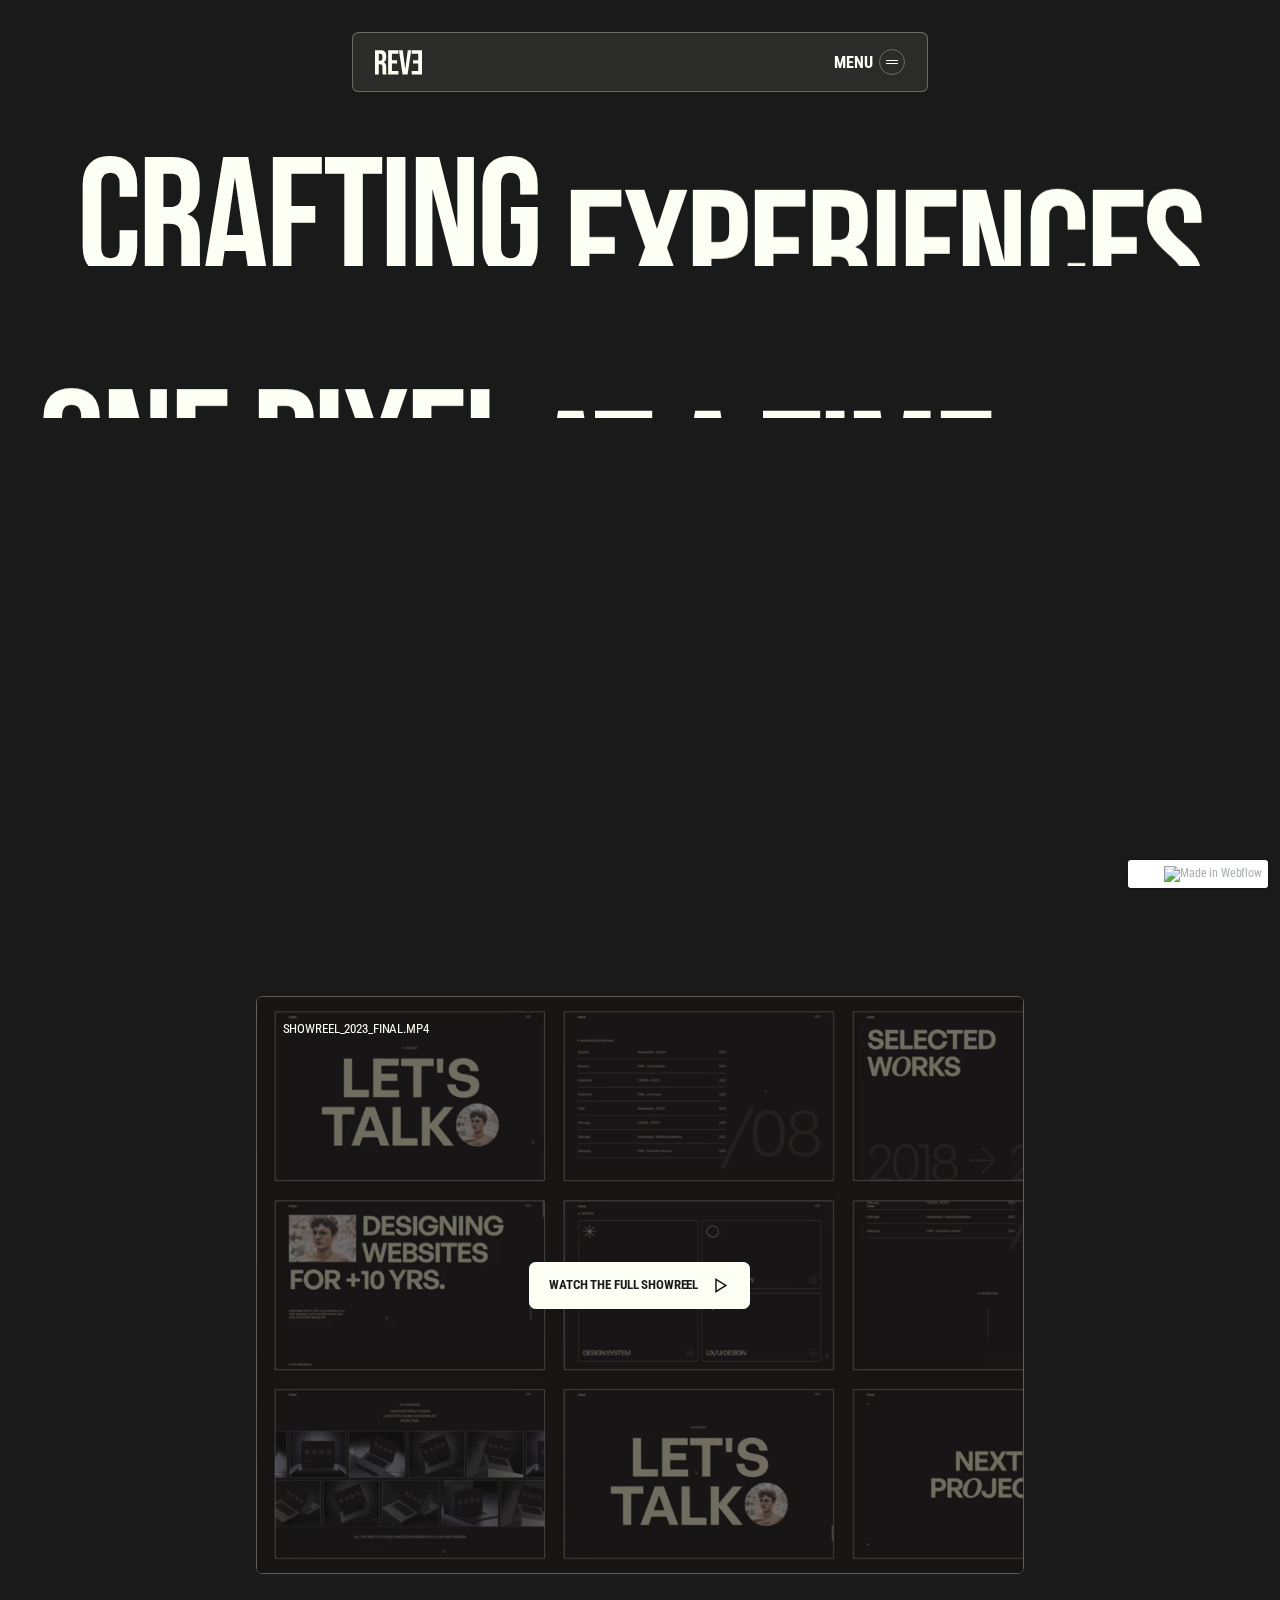
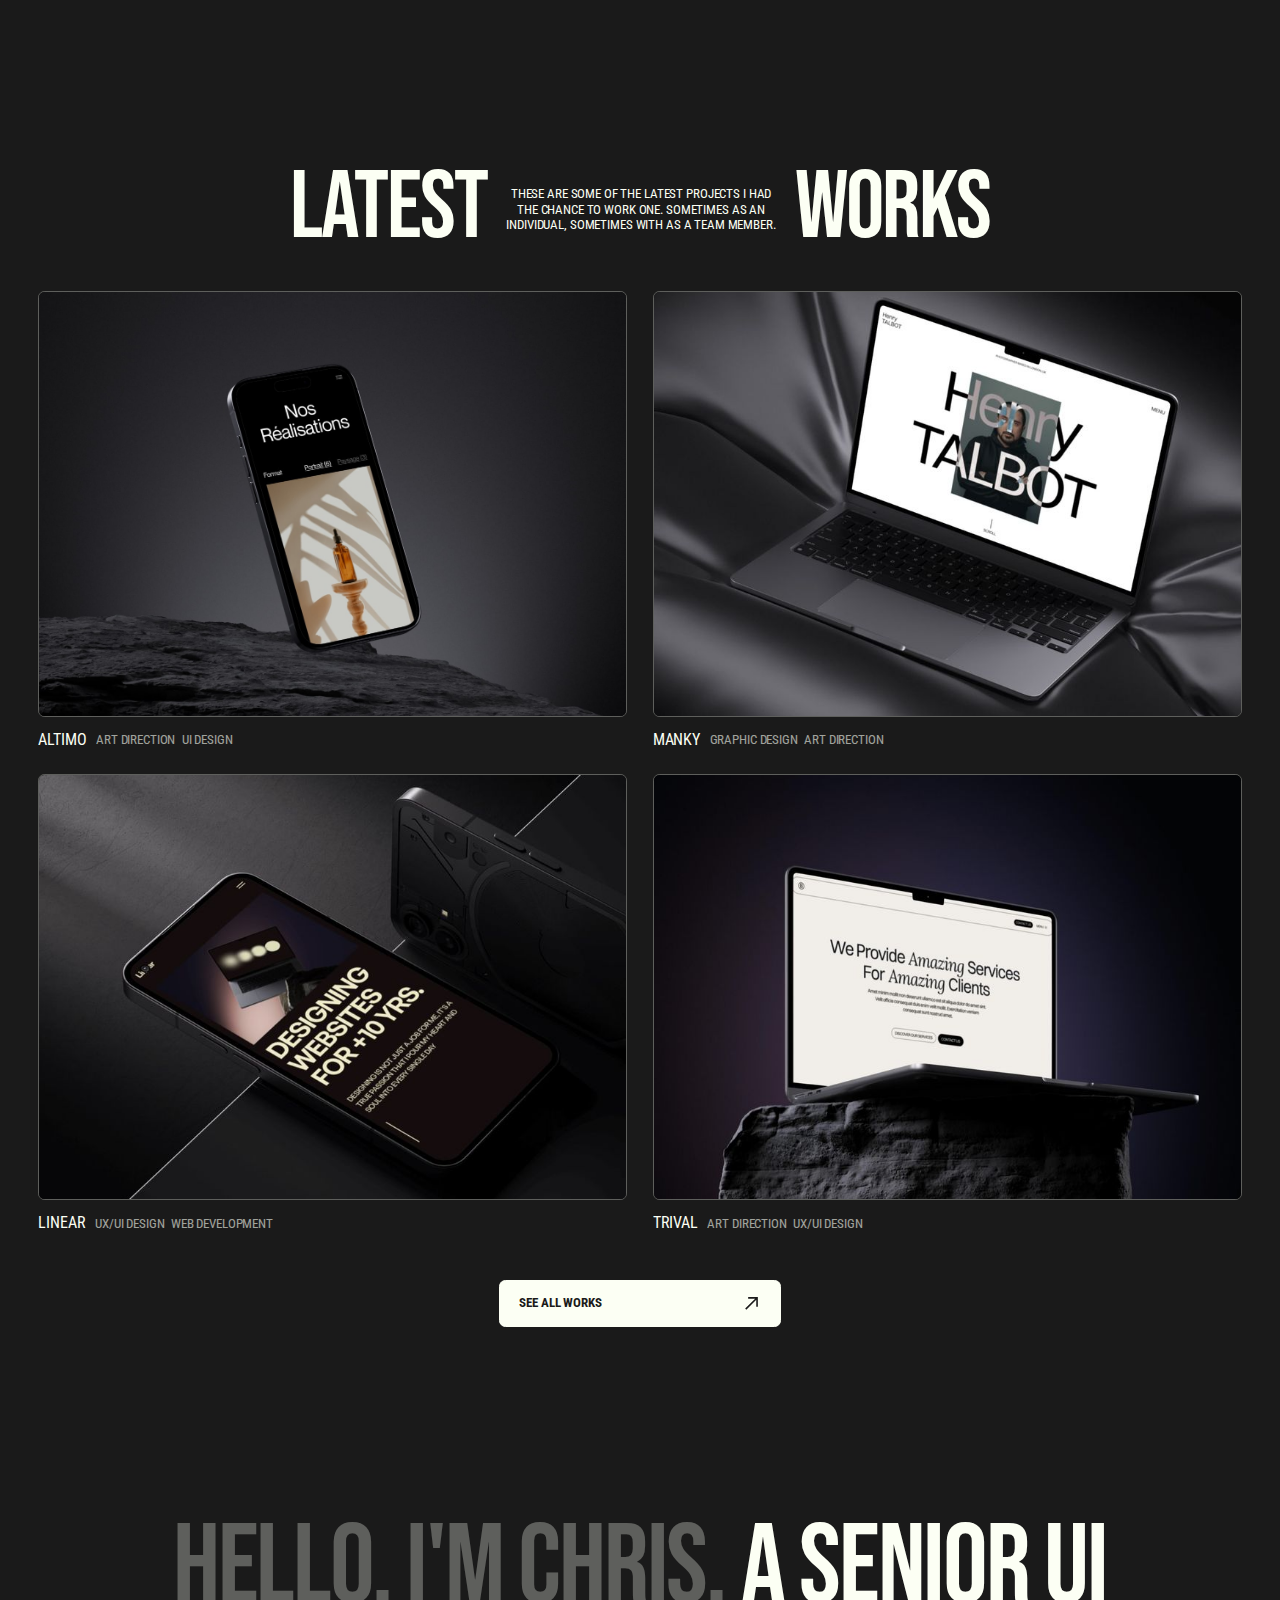
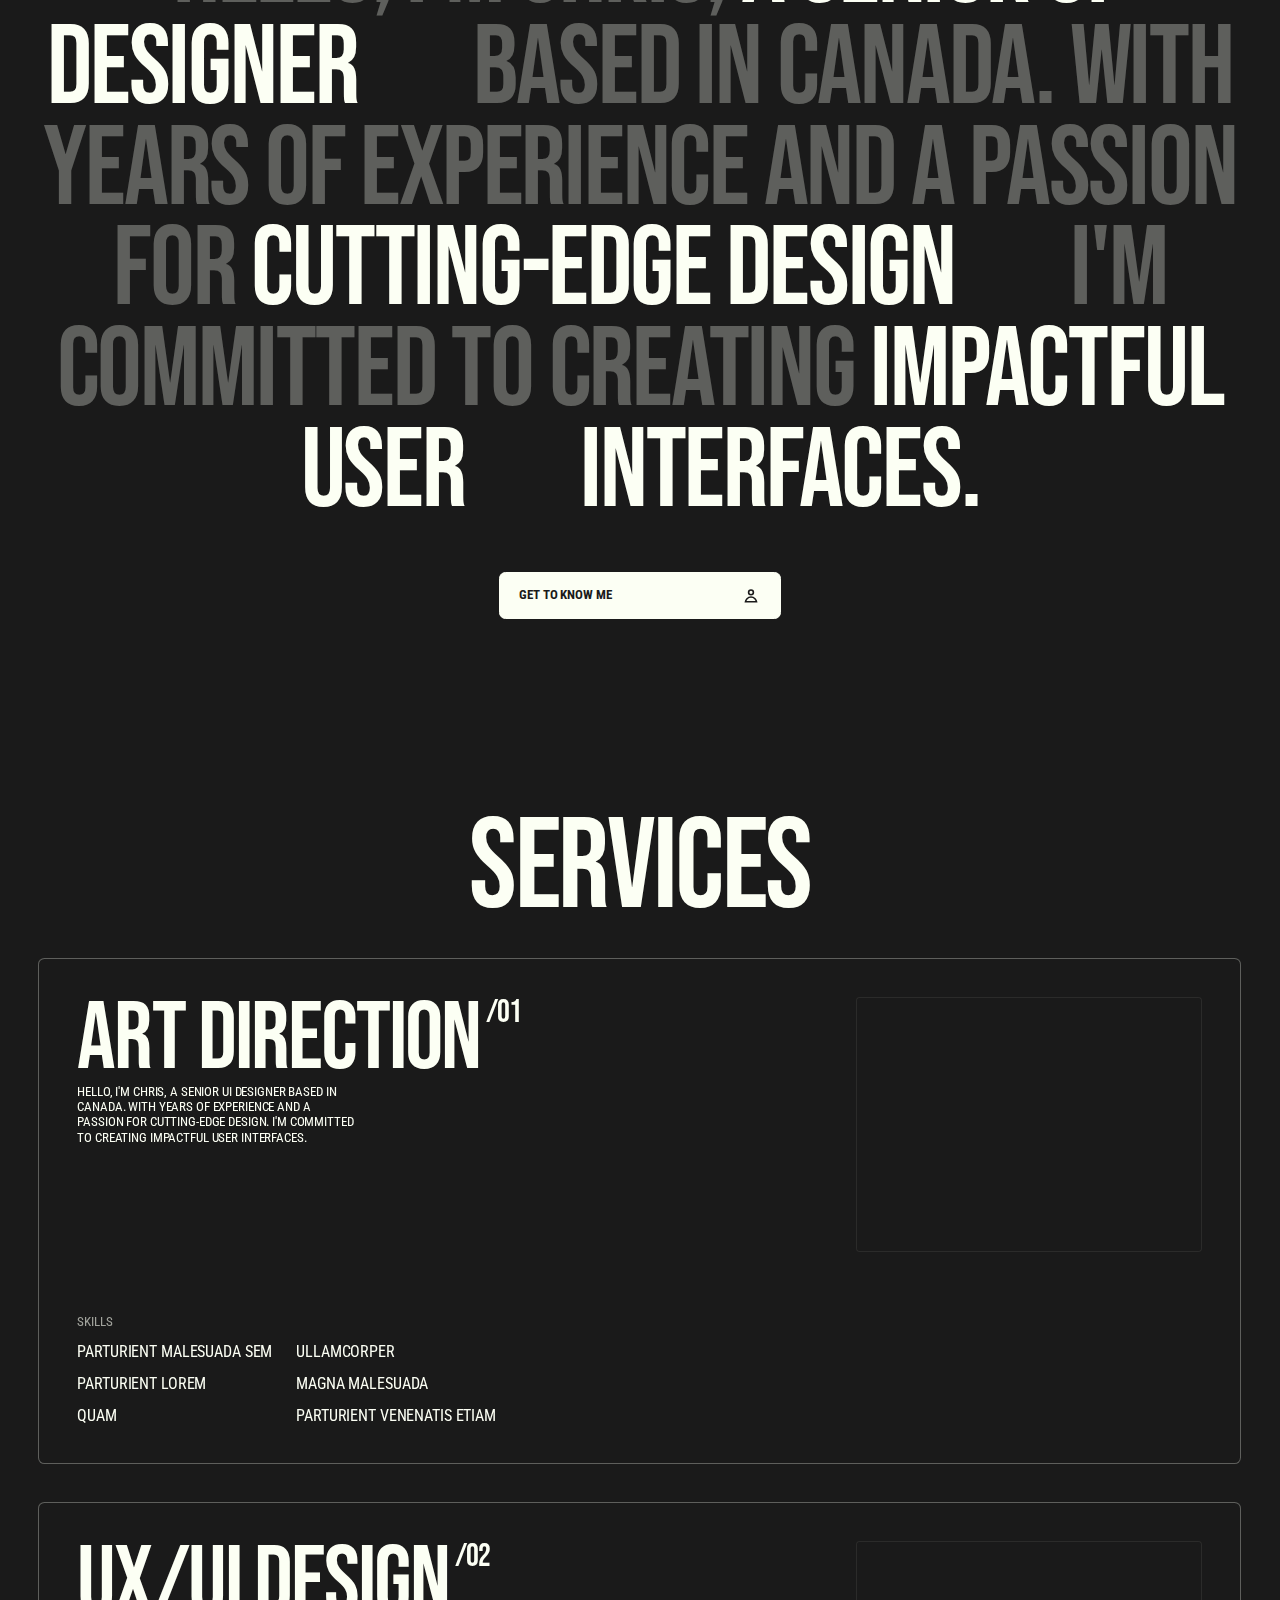
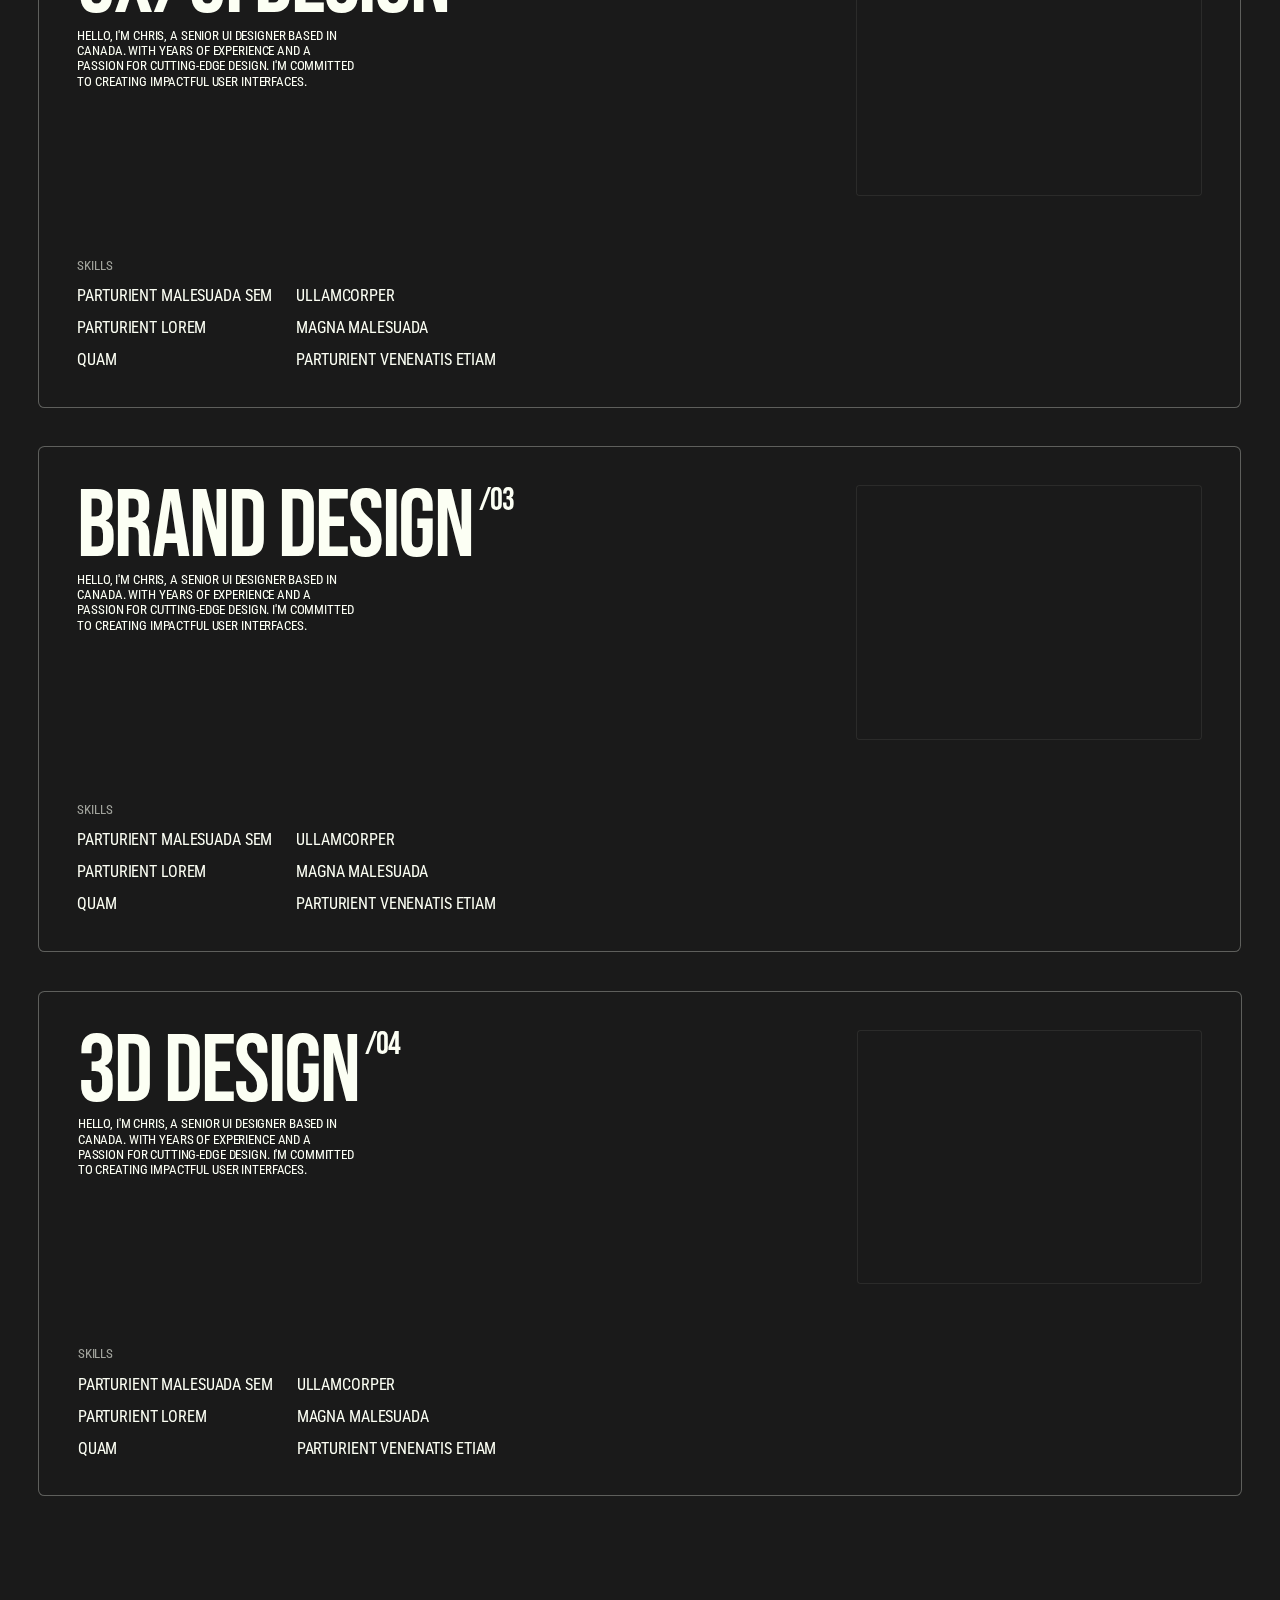
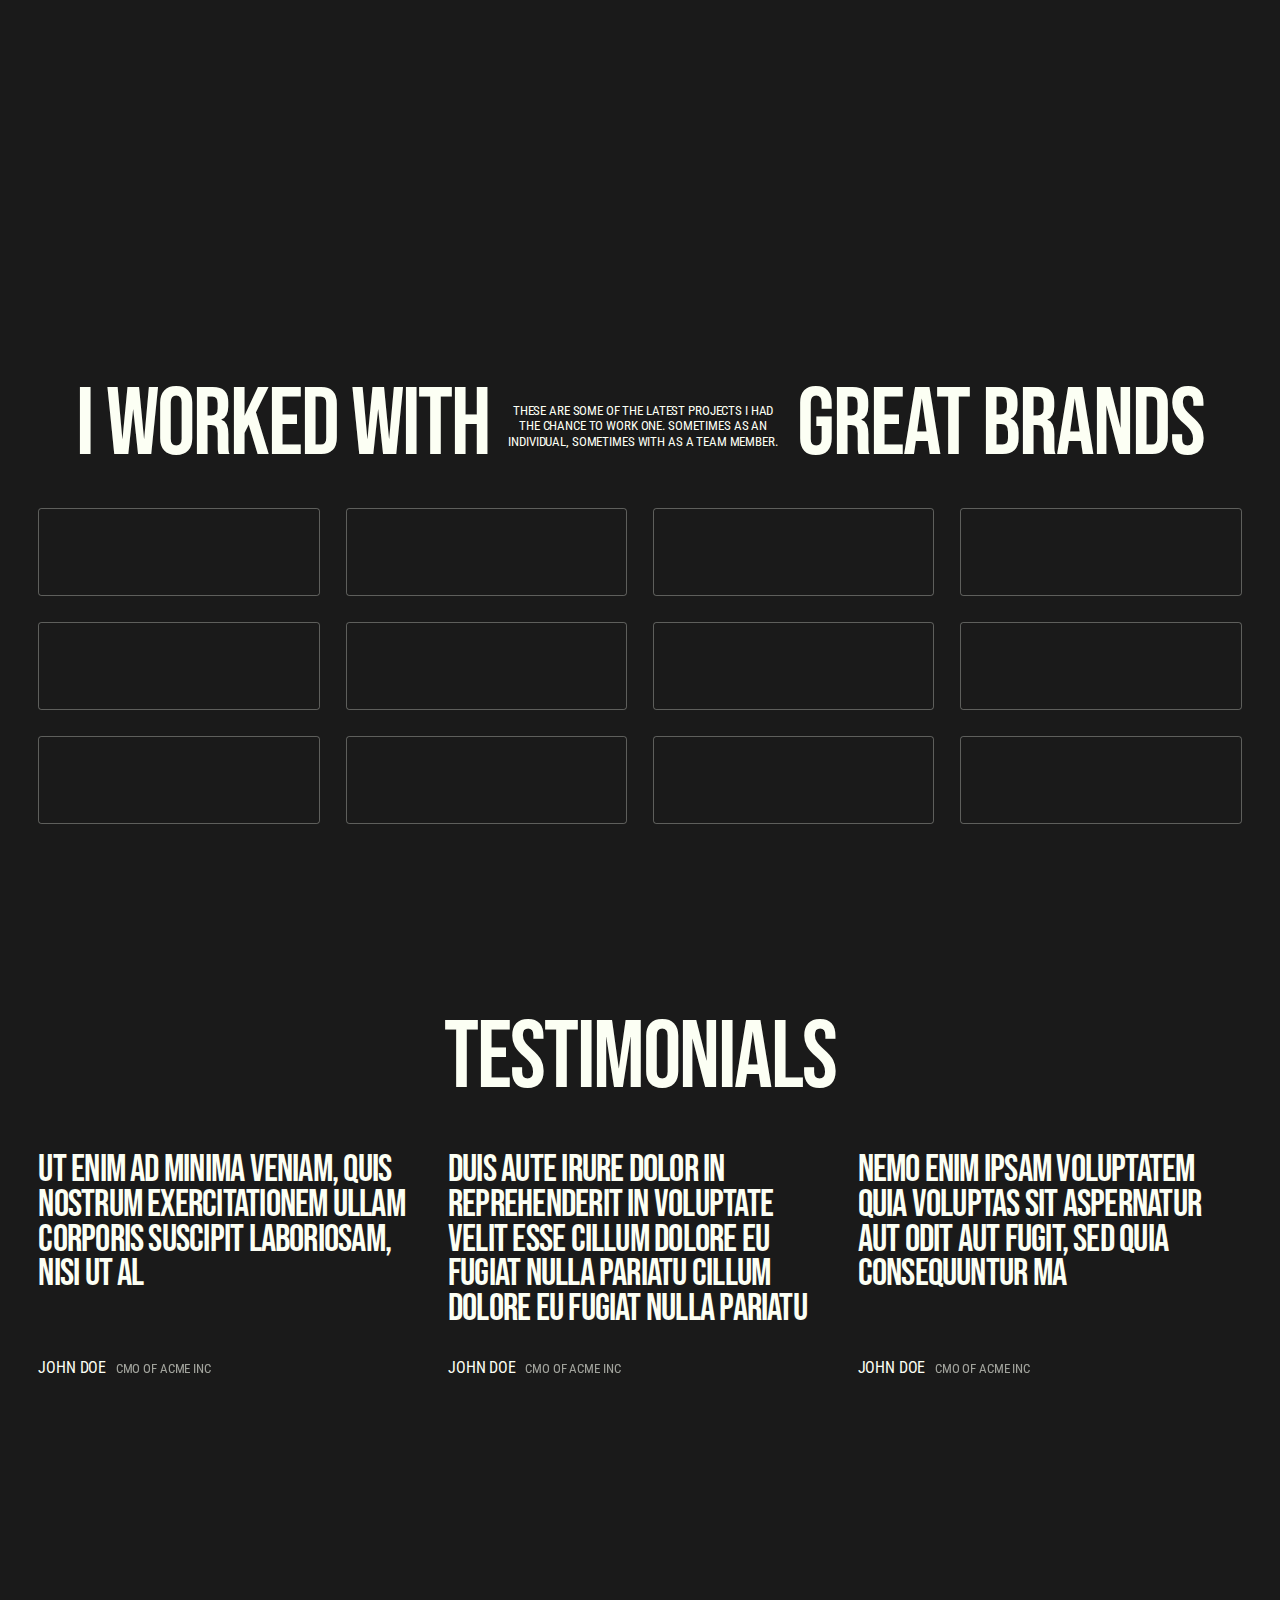
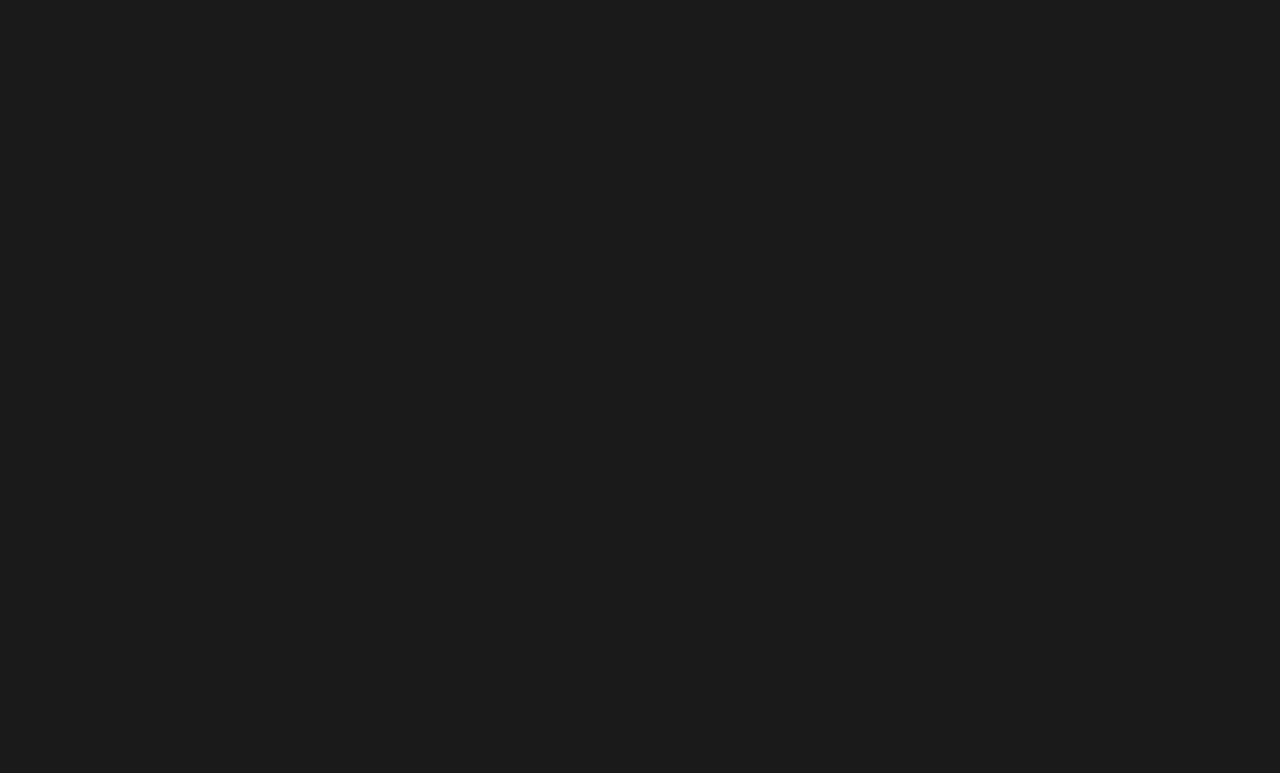
==== template/index.html @ ca689edb "new template" ====
<!DOCTYPE html>
<html data-wf-domain="reve-template.webflow.io" data-wf-page="655b3d9644c731751d03fd2d" data-wf-site="655b3d9644c731751d03fd3a" lang="en">
<head>
    <meta charset="utf-8">
    <title>Reve - Webflow HTML Website Template</title>
    <meta content="width=device-width, initial-scale=1" name="viewport">
    <meta content="Webflow" name="generator">
    <link href="css/style.css" rel="stylesheet" type="text/css">
    <script type="text/javascript">!function (o, c) {
        var n = c.documentElement, t = " w-mod-";
        n.className += t + "js", ("ontouchstart" in o || o.DocumentTouch && c instanceof DocumentTouch) && (n.className += t + "touch")
    }(window, document);</script>
    <link href="images/5J3YN2N5Yi9C.png" rel="shortcut icon" type="image/x-icon">
    <link href="images/f5HhoQKDfELm.png" rel="apple-touch-icon">
</head>
<body>
<nav data-w-id="3628c81d-de61-4c7d-9e66-d7d85fd68233" class="menu">
    <div class="menu-wrap">
        <div class="menu-top-wrap"><a href="/" aria-current="page" class="menu-logo-link w-inline-block w--current"><img src="images/F3lW3sraFJ4k.svg" loading="lazy" alt="" class="img-cover"></a>
            <div data-w-id="3628c81d-de61-4c7d-9e66-d7d85fd68238" class="menu-burger-wrap">
                <div class="menu-burger-label">
                    <div class="text-size-large text-all-caps text-weight-bold">menu</div>
                </div>
                <div class="menu-burger-icon">
                    <div class="menu-burger-line top"></div>
                    <div class="menu-burger-line btm"></div>
                </div>
            </div>
        </div>
        <div class="menu-btm-wrap">
            <div class="menu-line"></div>
            <div class="menu-grid-links"><a id="w-node-_3628c81d-de61-4c7d-9e66-d7d85fd68242-5fd68233" href="/" aria-current="page" class="menu-link w-inline-block w--current">
                <div class="menu-link-bg"></div>
                <div class="menu-label-wrap">
                    <div class="menu-label-relative">
                        <div class="title-xsmall">Home</div>
                    </div>
                    <div class="menu-label-absolute">
                        <div class="title-xsmall">Home</div>
                    </div>
                </div>
            </a><a id="w-node-_3628c81d-de61-4c7d-9e66-d7d85fd6824b-5fd68233" href="/works" class="menu-link w-inline-block">
                <div class="menu-link-bg"></div>
                <div class="menu-label-wrap">
                    <div class="menu-label-relative">
                        <div class="title-xsmall">works</div>
                    </div>
                    <div class="menu-label-absolute">
                        <div class="title-xsmall">works</div>
                    </div>
                </div>
            </a><a id="w-node-_3628c81d-de61-4c7d-9e66-d7d85fd68254-5fd68233" href="/about" class="menu-link w-inline-block">
                <div class="menu-link-bg"></div>
                <div class="menu-label-wrap">
                    <div class="menu-label-relative">
                        <div class="title-xsmall">About</div>
                    </div>
                    <div class="menu-label-absolute">
                        <div class="title-xsmall">About</div>
                    </div>
                </div>
            </a><a id="w-node-_3628c81d-de61-4c7d-9e66-d7d85fd6825d-5fd68233" href="/contact" class="menu-link no-border w-inline-block">
                <div class="menu-link-bg"></div>
                <div class="menu-label-wrap">
                    <div class="menu-label-relative">
                        <div class="title-xsmall">contact</div>
                    </div>
                    <div class="menu-label-absolute">
                        <div class="title-xsmall">contact</div>
                    </div>
                </div>
            </a></div>
        </div>
    </div>
</nav>
<div style="opacity:0" class="showreel-video-popup">
    <div class="showreel-popup-wrap">
        <div style="padding-top:56.17021276595745%" class="w-embed-youtubevideo showreel-video-youtube">
            <iframe src="https://www.youtube.com/embed/dGcA9pLTlzc?si=mXuLqeAF7c5aup_e&amp;controls=0" frameborder="0" style="position:absolute;left:0;top:0;width:100%;height:100%;pointer-events:auto" allow="autoplay; encrypted-media" allowfullscreen=""
                    title="eronax.sft"></iframe>

        </div>
    </div>
    <div data-w-id="27ad4538-40ac-356c-9029-2293805c0981" class="showreel-close-btn-trigger"><a id="w-node-_01aaef1b-2b22-f191-27e1-0c40a4e53ad2-a4e53ad2" href="#" class="button w-inline-block">
        <div>Close</div>
        <img src="images/REE9cjW8CAvU.svg" loading="lazy" alt="" class="button-icon"></a></div>
</div>
<main class="page-wrap">
    <div data-w-id="2d6f2012-fb07-721e-5d2e-cc1abedc7422" class="home-hero-section">
        <div class="home-hero-wrap">
            <div class="home-hero-top-wrap">
                <div class="div-hide"><h1 class="text-align-center-mobile"><span class="heading-span _1">Crafting</span> <span class="heading-span _2">Experiences</span></h1></div>
                <div class="home-hero-heading-img-wrap">
                    <div class="div-hide">
                        <div class="title-xlarge _1">One pixel</div>
                    </div>
                    <div class="home-hero-img-wrap">
                        <div class="home-hero-img-container"><img src="images/0pmhFog9pYZF.webp" loading="eager" sizes="(max-width: 479px) 90vw, (max-width: 767px) 274px, 14vw"
                                                                  srcset="images/yTK4r3ZTPf3X.webp 500w, images/2xljYFM83ibv.webp 800w, images/MWmuQm8eJh7B.webp 1080w, images/0pmhFog9pYZF.webp 1530w" alt="" class="img-cover-absolute hero"></div>
                    </div>
                    <div class="home-hero-right-heading-wrap">
                        <div class="title-xlarge _2">at a time</div>
                    </div>
                </div>
            </div>
            <div class="hero-section-btm-wrap">
                <div id="w-node-f21fb5f3-a891-8e15-23d7-d8fdf79f2ab5-1d03fd2d" class="element-trigger _1"><p id="w-node-_20ca77ec-29f3-f8e5-d2e1-c3e43913a30f-1d03fd2d" class="text-align-center text-all-caps">Hello, I'm Chris, a senior UI designer based in Canada. With years of experience and a
                    passion for cutting-edge design. I'm committed to creating impactful user interfaces.</p></div>
                <div id="w-node-b0ceb640-3bcf-8da2-23e6-2d8dc4a52730-1d03fd2d" class="element-trigger _2"><a id="w-node-_01aaef1b-2b22-f191-27e1-0c40a4e53ad2-a4e53ad2" href="/contact" class="button w-inline-block">
                    <div>start a project</div>
                    <img src="images/6IekBztXXb1o.svg" loading="lazy" alt="" class="button-icon"></a></div>
            </div>
        </div>
    </div>
    <div class="showreel-section">
        <div class="showreel-wrap">
            <div class="showreel-container">
                <div data-poster-url="https://assets-global.website-files.com/655b3d9644c731751d03fd3a/655dde8b0bb6c14bc53381f5_linear-overview-poster-00001.jpg"
                     data-video-urls="https://assets-global.website-files.com/655b3d9644c731751d03fd3a/655dde8b0bb6c14bc53381f5_linear-overview-transcode.mp4,
                     https://assets-global.website-files.com/655b3d9644c731751d03fd3a/655dde8b0bb6c14bc53381f5_linear-overview-transcode.webm" data-autoplay="true"
                     data-loop="true" data-wf-ignore="true" class="video-bg-absolute w-background-video w-background-video-atom">
                    <video id="50e1c736-bfc2-95ae-2946-b2f8671cda3e-video" autoplay="" loop="" style="background-image:url(&quot;images/zzfnGsweMh2p.jpg&quot;)" muted="" playsinline="" data-wf-ignore="true" data-object-fit="cover">
                        <source src="media/sm2Kqvq8Ehsx.mp4" data-wf-ignore="true">
                        <source src="media/lXAuzG2xxh6l.webm" data-wf-ignore="true">
                    </video>
                </div>
                <div class="showreel-overlay"></div>
                <div class="showreel-label-wrap">
                    <div class="text-all-caps">showreel_2023_FINAL.mp4</div>
                </div>
                <div data-w-id="139cbf05-fb9a-3e08-4bab-4c14185d0cf3" class="showreel-play-btn-wrap"><a data-w-id="2aab24f2-af52-9179-b666-f16745f4a245" href="#" class="showreel-play-btn-trigger w-inline-block">
                    <div class="button">
                        <div>Watch the full showreel</div>
                        <img src="images/7v9Vn0wME89j.svg" loading="lazy" alt="" class="button-icon"></div>
                </a></div>
            </div>
        </div>
    </div>
    <div class="last-works-section">
        <div class="default-wrap">
            <div class="split-section-title"><h2 class="title-medium">latest</h2>
                <div class="split-section-desc-text-wrap-desktop"><p class="text-all-caps text-align-center">these are some of the latest projects i had the chance to work one. sometimes as an individual, sometimes with as a team member.</p></div>
                <h3 class="title-medium">works</h3>
                <div class="split-section-desc-text-wrap-mobile"><p class="text-all-caps text-align-center">these are some of the latest projects i had the chance to work one. sometimes as an individual, sometimes with as a team member.</p></div>
            </div>
            <div class="latest-works-cms w-dyn-list">
                <div role="list" class="works-grid-cms w-dyn-items">
                    <div role="listitem" class="work-item-cms w-dyn-item"><a href="/works/altimo" class="work-item-link w-inline-block">
                        <div class="work-item-img-container"><img alt="" loading="lazy" src="images/YoieMY08uaUT.jpg" class="img-cover-absolute"></div>
                        <div class="work-item-info-wrap"><p class="text-size-large text-all-caps">Altimo</p>
                            <div class="w-layout-grid work-item-services-grid">
                                <div id="w-node-_5399dab7-d052-0b63-9172-20eac367fae8-1d03fd2d">Art Direction</div>
                                <div id="w-node-c309f66a-7382-e077-80a2-461a1f5ad98e-1d03fd2d">UI Design</div>
                            </div>
                            <img src="images/4qoXrP3mUemx.svg" loading="lazy" alt="" class="work-item-icon-absolute"></div>
                    </a></div>
                    <div role="listitem" class="work-item-cms w-dyn-item"><a href="/works/manky" class="work-item-link w-inline-block">
                        <div class="work-item-img-container"><img alt="" loading="lazy" src="images/CPWasWNTbfTP.jpg" sizes="(max-width: 479px) 90vw, (max-width: 767px) 89vw, 46vw"
                                                                  srcset="images/JIKg7l6xPTv5.jpg 500w, images/dHHdMGdo9146.jpg 800w, images/QmR0TtoKyfOX.jpg 1080w, images/CPWasWNTbfTP.jpg 1380w" class="img-cover-absolute"></div>
                        <div class="work-item-info-wrap"><p class="text-size-large text-all-caps">Manky</p>
                            <div class="w-layout-grid work-item-services-grid">
                                <div id="w-node-_5399dab7-d052-0b63-9172-20eac367fae8-1d03fd2d">Graphic design</div>
                                <div id="w-node-c309f66a-7382-e077-80a2-461a1f5ad98e-1d03fd2d">Art direction</div>
                            </div>
                            <img src="images/4qoXrP3mUemx.svg" loading="lazy" alt="" class="work-item-icon-absolute"></div>
                    </a></div>
                    <div role="listitem" class="work-item-cms w-dyn-item"><a href="/works/linear" class="work-item-link w-inline-block">
                        <div class="work-item-img-container"><img alt="" loading="lazy" src="images/vgQRS76slnsk.jpg" sizes="(max-width: 479px) 90vw, (max-width: 767px) 89vw, 46vw"
                                                                  srcset="images/Tq2pKmIhUmWl.jpg 500w, images/3d47Qr0Ll0q1.jpg 800w, images/VbE653VRB67C.jpg 1080w, images/vgQRS76slnsk.jpg 1380w" class="img-cover-absolute"></div>
                        <div class="work-item-info-wrap"><p class="text-size-large text-all-caps">Linear</p>
                            <div class="w-layout-grid work-item-services-grid">
                                <div id="w-node-_5399dab7-d052-0b63-9172-20eac367fae8-1d03fd2d">UX/UI Design</div>
                                <div id="w-node-c309f66a-7382-e077-80a2-461a1f5ad98e-1d03fd2d">Web Development</div>
                            </div>
                            <img src="images/4qoXrP3mUemx.svg" loading="lazy" alt="" class="work-item-icon-absolute"></div>
                    </a></div>
                    <div role="listitem" class="work-item-cms w-dyn-item"><a href="/works/trival" class="work-item-link w-inline-block">
                        <div class="work-item-img-container"><img alt="" loading="lazy" src="images/65677bed33d8667d9ca47604_trival-card-img%20%281%29.jpg" sizes="(max-width: 479px) 90vw, (max-width: 767px) 89vw, 46vw"
                                                                  srcset="images/65677bed33d8667d9ca47604_trival-card-img%20%281%29-p-500.jpg 500w, images/65677bed33d8667d9ca47604_trival-card-img%20%281%29-p-800.jpg 800w, images/65677bed33d8667d9ca47604_trival-card-img%20%281%29-p-1080.jpg 1080w, images/65677bed33d8667d9ca47604_trival-card-img%20%281%29.jpg 1840w"
                                                                  class="img-cover-absolute"></div>
                        <div class="work-item-info-wrap"><p class="text-size-large text-all-caps">Trival</p>
                            <div class="w-layout-grid work-item-services-grid">
                                <div id="w-node-_5399dab7-d052-0b63-9172-20eac367fae8-1d03fd2d">Art Direction</div>
                                <div id="w-node-c309f66a-7382-e077-80a2-461a1f5ad98e-1d03fd2d">UX/UI Design</div>
                            </div>
                            <img src="images/4qoXrP3mUemx.svg" loading="lazy" alt="" class="work-item-icon-absolute"></div>
                    </a></div>
                </div>
            </div>
            <div class="div-flex center">
                <div class="button-wrapper-large"><a id="w-node-_01aaef1b-2b22-f191-27e1-0c40a4e53ad2-a4e53ad2" href="/works" class="button w-inline-block">
                    <div>see all works</div>
                    <img src="images/TxzcQkuSN3gP.svg" loading="lazy" alt="" class="button-icon"></a></div>
            </div>
        </div>
    </div>
    <div class="bio-text-section">
        <div class="default-wrap">
            <div class="display-text-container">
                <div class="display-text"><span class="span-text-primary-30">Hello, I'm Chris,</span> a senior UI designer&nbsp;<span data-w-id="4c2db261-fc53-77f4-0adb-b7f386733df4" class="bio-span-img _1">&nbsp;&nbsp;&nbsp;&nbsp;&nbsp;&nbsp;</span>&nbsp;<span class="span-text-primary-30">based in Canada. With years of experience and a passion for</span>
                    cutting-edge design&nbsp;<span class="bio-span-img _2">&nbsp;&nbsp;&nbsp;&nbsp;&nbsp;&nbsp;</span>&nbsp;<span class="span-text-primary-30">I'm committed to creating</span> impactful user&nbsp;<span class="bio-span-img _3">&nbsp;&nbsp;&nbsp;&nbsp;&nbsp;&nbsp;</span>&nbsp;interfaces.
                </div>
            </div>
            <div class="div-flex center">
                <div class="button-wrapper-large"><a id="w-node-_01aaef1b-2b22-f191-27e1-0c40a4e53ad2-a4e53ad2" href="/about" class="button w-inline-block">
                    <div>get to know me</div>
                    <img src="images/VvQAjTkM4hrN.svg" loading="lazy" alt="" class="button-icon"></a></div>
            </div>
        </div>
    </div>
    <div data-w-id="8c3589e1-b747-5f8f-73ad-ab548a4d295c" class="services-section">
        <div class="default-wrap"><h2 class="text-align-center">Services</h2></div>
        <div data-w-id="8c3589e1-b747-5f8f-73ad-ab548a4d2960" class="service-list-track">
            <div class="service-item _1">
                <div class="service-item-top-wrap">
                    <div class="service-item-top-content">
                        <div class="service-name-wrap"><h3>art direction</h3>
                            <div class="service-number-label">
                                <div>/01</div>
                            </div>
                        </div>
                        <div class="text-wrapper-small"><p class="text-all-caps">Hello, I'm Chris, a senior UI designer based in Canada. With years of experience and a passion for cutting-edge design. I'm committed to creating impactful user interfaces.</p></div>
                    </div>
                    <div class="service-card-img-wrap">
                        <div class="service-card-img-container"><img src="images/Qi5FZn0bfZ92.webp" loading="lazy" sizes="(max-width: 479px) 90vw, (max-width: 767px) 89vw, 27vw"
                                                                     srcset="images/zcyDOk5VCfre.webp 500w, images/PMDR51M1XGRw.webp 800w, images/XPSIjRDL0zly.webp 1080w, images/wvvdDkNCY8Z2.webp 1600w, images/YzCy9n6nBJVB.webp 2000w, images/Qi5FZn0bfZ92.webp 2180w" alt=""
                                                                     class="img-cover-absolute"></div>
                    </div>
                </div>
                <div class="service-item-btm-wrap">
                    <div class="service-keywords-wrap">
                        <div class="opacity-60 text-all-caps">Skills</div>
                        <div class="w-layout-grid service-item-keywords-grid">
                            <div class="text-size-large text-all-caps">Parturient Malesuada Sem</div>
                            <div class="text-size-large text-all-caps">Ullamcorper</div>
                            <div class="text-size-large text-all-caps">Parturient Lorem</div>
                            <div class="text-size-large text-all-caps">Magna Malesuada</div>
                            <div class="text-size-large text-all-caps">Quam</div>
                            <div class="text-size-large text-all-caps">Parturient Venenatis Etiam</div>
                        </div>
                    </div>
                    <img src="images/KQTUJI1NNrz5.svg" loading="lazy" alt="" class="service-card-img"></div>
            </div>
            <div class="service-item _2">
                <div class="service-item-top-wrap">
                    <div class="service-item-top-content">
                        <div class="div-relative">
                            <div class="service-name-wrap"><h3>ux/ui design</h3>
                                <div class="service-number-label">
                                    <div>/02</div>
                                </div>
                            </div>
                        </div>
                        <div class="text-wrapper-small"><p class="text-all-caps">Hello, I'm Chris, a senior UI designer based in Canada. With years of experience and a passion for cutting-edge design. I'm committed to creating impactful user interfaces.</p></div>
                    </div>
                    <div class="service-card-img-wrap">
                        <div class="service-card-img-container"><img src="images/vXYr7nqMrjgk.webp" loading="lazy" sizes="(max-width: 479px) 90vw, (max-width: 767px) 89vw, 27vw"
                                                                     srcset="images/yOmFqsGes2CF.webp 500w, images/jhHerIEMtKTC.webp 800w, images/Srf239gSY32c.webp 1080w, images/pj6lBzpd9yIr.webp 1600w, images/Cmf14zkaUmic.webp 2000w, images/vXYr7nqMrjgk.webp 2180w" alt=""
                                                                     class="img-cover-absolute"></div>
                    </div>
                </div>
                <div class="service-item-btm-wrap">
                    <div class="service-keywords-wrap">
                        <div class="opacity-60 text-all-caps">Skills</div>
                        <div class="w-layout-grid service-item-keywords-grid">
                            <div class="text-size-large text-all-caps">Parturient Malesuada Sem</div>
                            <div class="text-size-large text-all-caps">Ullamcorper</div>
                            <div class="text-size-large text-all-caps">Parturient Lorem</div>
                            <div class="text-size-large text-all-caps">Magna Malesuada</div>
                            <div class="text-size-large text-all-caps">Quam</div>
                            <div class="text-size-large text-all-caps">Parturient Venenatis Etiam</div>
                        </div>
                    </div>
                    <img src="images/KQTUJI1NNrz5.svg" loading="lazy" alt="" class="service-card-img"></div>
            </div>
            <div class="service-item _3">
                <div class="service-item-top-wrap">
                    <div class="service-item-top-content">
                        <div class="div-relative">
                            <div class="service-name-wrap"><h3>Brand design</h3>
                                <div class="service-number-label">
                                    <div>/03</div>
                                </div>
                            </div>
                        </div>
                        <div class="text-wrapper-small"><p class="text-all-caps">Hello, I'm Chris, a senior UI designer based in Canada. With years of experience and a passion for cutting-edge design. I'm committed to creating impactful user interfaces.</p></div>
                    </div>
                    <div class="service-card-img-wrap">
                        <div class="service-card-img-container"><img src="images/zqYeORExCnQq.webp" loading="lazy" sizes="(max-width: 479px) 90vw, (max-width: 767px) 89vw, 27vw"
                                                                     srcset="images/mG65452wxTJn.webp 500w, images/dieu4lQiXrmj.webp 800w, images/bQqjqVnQUzcn.webp 1080w, images/gI7fBDDof0Wb.webp 1600w, images/zDRGHwNTQDAh.webp 2000w, images/zqYeORExCnQq.webp 2180w" alt=""
                                                                     class="img-cover-absolute"></div>
                    </div>
                </div>
                <div class="service-item-btm-wrap">
                    <div class="service-keywords-wrap">
                        <div class="opacity-60 text-all-caps">Skills</div>
                        <div class="w-layout-grid service-item-keywords-grid">
                            <div class="text-size-large text-all-caps">Parturient Malesuada Sem</div>
                            <div class="text-size-large text-all-caps">Ullamcorper</div>
                            <div class="text-size-large text-all-caps">Parturient Lorem</div>
                            <div class="text-size-large text-all-caps">Magna Malesuada</div>
                            <div class="text-size-large text-all-caps">Quam</div>
                            <div class="text-size-large text-all-caps">Parturient Venenatis Etiam</div>
                        </div>
                    </div>
                    <img src="images/KQTUJI1NNrz5.svg" loading="lazy" alt="" class="service-card-img"></div>
            </div>
            <div class="service-item _4">
                <div class="service-item-top-wrap">
                    <div class="service-item-top-content">
                        <div class="div-relative">
                            <div class="service-name-wrap"><h3>3d design</h3>
                                <div class="service-number-label">
                                    <div>/04</div>
                                </div>
                            </div>
                        </div>
                        <div class="text-wrapper-small"><p class="text-all-caps">Hello, I'm Chris, a senior UI designer based in Canada. With years of experience and a passion for cutting-edge design. I'm committed to creating impactful user interfaces.</p></div>
                    </div>
                    <div class="service-card-img-wrap">
                        <div class="service-card-img-container"><img src="images/YR8a6dmarWbJ.jpg" loading="lazy" sizes="(max-width: 479px) 90vw, (max-width: 767px) 89vw, 27vw" srcset="images/dUhz0hOR9oJG.jpg 500w, images/t5FXtg0GyfpL.jpg 800w, images/YR8a6dmarWbJ.jpg 920w" alt=""
                                                                     class="img-cover-absolute"></div>
                    </div>
                </div>
                <div class="service-item-btm-wrap">
                    <div class="service-keywords-wrap">
                        <div class="opacity-60 text-all-caps">Skills</div>
                        <div class="w-layout-grid service-item-keywords-grid">
                            <div class="text-size-large text-all-caps">Parturient Malesuada Sem</div>
                            <div class="text-size-large text-all-caps">Ullamcorper</div>
                            <div class="text-size-large text-all-caps">Parturient Lorem</div>
                            <div class="text-size-large text-all-caps">Magna Malesuada</div>
                            <div class="text-size-large text-all-caps">Quam</div>
                            <div class="text-size-large text-all-caps">Parturient Venenatis Etiam</div>
                        </div>
                    </div>
                    <img src="images/KQTUJI1NNrz5.svg" loading="lazy" alt="" class="service-card-img"></div>
            </div>
            <div class="service-item-spacer"></div>
        </div>
    </div>
    <div class="references-section">
        <div class="default-wrap">
            <div class="split-section-title"><h2 class="title-medium">i worked with</h2>
                <div class="split-section-desc-text-wrap-desktop"><p class="text-all-caps text-align-center">these are some of the latest projects i had the chance to work one. sometimes as an individual, sometimes with as a team member.</p></div>
                <h3 class="title-medium">Great brands</h3>
                <div class="split-section-desc-text-wrap-mobile"><p class="text-all-caps text-align-center">these are some of the latest projects i had the chance to work one. sometimes as an individual, sometimes with as a team member.</p></div>
            </div>
            <div class="w-layout-grid references-logo-grid">
                <div id="w-node-_484cc333-16eb-fd58-5b26-f9d360ffa0a5-60ffa097" class="reference-logo-cell"><img src="images/VQFOFsDbFKvo.svg" loading="lazy" alt="" class="reference-logo"></div>
                <div id="w-node-_484cc333-16eb-fd58-5b26-f9d360ffa0a7-60ffa097" class="reference-logo-cell"><img src="images/RvCagN9d1GfS.svg" loading="lazy" alt="" class="reference-logo"></div>
                <div id="w-node-_484cc333-16eb-fd58-5b26-f9d360ffa0a9-60ffa097" class="reference-logo-cell"><img src="images/CNNvFLR83fPC.svg" loading="lazy" alt="" class="reference-logo"></div>
                <div id="w-node-_484cc333-16eb-fd58-5b26-f9d360ffa0ab-60ffa097" class="reference-logo-cell"><img src="images/1eIDegvGlVxs.svg" loading="lazy" alt="" class="reference-logo"></div>
                <div id="w-node-_484cc333-16eb-fd58-5b26-f9d360ffa0ad-60ffa097" class="reference-logo-cell"><img src="images/8P0JSb3061Dt.svg" loading="lazy" alt="" class="reference-logo"></div>
                <div id="w-node-_484cc333-16eb-fd58-5b26-f9d360ffa0af-60ffa097" class="reference-logo-cell"><img src="images/f6tjqrLVwDRI.svg" loading="lazy" alt="" class="reference-logo"></div>
                <div id="w-node-_484cc333-16eb-fd58-5b26-f9d360ffa0b1-60ffa097" class="reference-logo-cell"><img src="images/PfM54WijmURe.svg" loading="lazy" alt="" class="reference-logo"></div>
                <div id="w-node-_484cc333-16eb-fd58-5b26-f9d360ffa0b3-60ffa097" class="reference-logo-cell"><img src="images/cK7DLAzMPmw6.svg" loading="lazy" alt="" class="reference-logo"></div>
                <div id="w-node-_484cc333-16eb-fd58-5b26-f9d360ffa0b5-60ffa097" class="reference-logo-cell"><img src="images/xSyqcSqCF8ge.svg" loading="lazy" alt="" class="reference-logo"></div>
                <div id="w-node-_484cc333-16eb-fd58-5b26-f9d360ffa0b7-60ffa097" class="reference-logo-cell"><img src="images/AxT7F7IXKTaK.svg" loading="lazy" alt="" class="reference-logo"></div>
                <div id="w-node-_484cc333-16eb-fd58-5b26-f9d360ffa0b9-60ffa097" class="reference-logo-cell"><img src="images/rn8xjNLGUm5k.svg" loading="lazy" alt="" class="reference-logo"></div>
                <div id="w-node-_484cc333-16eb-fd58-5b26-f9d360ffa0bb-60ffa097" class="reference-logo-cell"><img src="images/7rkVU7cl3Xfl.svg" loading="lazy" alt="" class="reference-logo"></div>
            </div>
        </div>
    </div>
    <div class="testimonials-section">
        <div class="default-wrap"><h2 class="title-medium text-align-center">testimonials</h2>
            <div class="w-layout-grid testimonials-grid">
                <div id="w-node-_2ce409d3-78a7-45a2-f2dd-a03574c0c694-74c0c68f" class="testimonial-item">
                    <div><img src="images/1uQ0Db5wHabQ.svg" loading="lazy" alt="" class="testimonial-quote">
                        <div class="title-xsmall">Ut enim ad minima veniam, quis nostrum exercitationem ullam corporis suscipit laboriosam, nisi ut al</div>
                    </div>
                    <div class="testimonial-infos"><p class="text-size-large text-all-caps">John doe</p>
                        <div class="w-layout-grid testimonial-job-wrap">
                            <div id="w-node-_2ce409d3-78a7-45a2-f2dd-a03574c0c69d-74c0c68f">cmo of acme inc</div>
                        </div>
                    </div>
                </div>
                <div id="w-node-_2ce409d3-78a7-45a2-f2dd-a03574c0c69f-74c0c68f" class="testimonial-item">
                    <div><img src="images/1uQ0Db5wHabQ.svg" loading="lazy" alt="" class="testimonial-quote">
                        <div class="title-xsmall">Duis aute irure dolor in reprehenderit in voluptate velit esse cillum dolore eu fugiat nulla pariatu cillum dolore eu fugiat nulla pariatu</div>
                    </div>
                    <div class="testimonial-infos"><p class="text-size-large text-all-caps">John doe</p>
                        <div class="w-layout-grid testimonial-job-wrap">
                            <div id="w-node-_2ce409d3-78a7-45a2-f2dd-a03574c0c6a8-74c0c68f">cmo of acme inc</div>
                        </div>
                    </div>
                </div>
                <div id="w-node-_2ce409d3-78a7-45a2-f2dd-a03574c0c6aa-74c0c68f" class="testimonial-item">
                    <div><img src="images/1uQ0Db5wHabQ.svg" loading="lazy" alt="" class="testimonial-quote">
                        <div class="title-xsmall">Nemo enim ipsam voluptatem quia voluptas sit aspernatur aut odit aut fugit, sed quia consequuntur ma</div>
                    </div>
                    <div class="testimonial-infos"><p class="text-size-large text-all-caps">John doe</p>
                        <div class="w-layout-grid testimonial-job-wrap">
                            <div id="w-node-_2ce409d3-78a7-45a2-f2dd-a03574c0c6b3-74c0c68f">cmo of acme inc</div>
                        </div>
                    </div>
                </div>
            </div>
        </div>
    </div>
</main>
<div class="footer-component">
    <div class="footer-spacer"></div>
    <footer class="footer">
        <div class="default-wrap">
            <div class="w-layout-grid footer-top-grid">
                <div id="w-node-_59f26e96-4d79-b720-d10c-bfae8cd6c6f5-8cd6c6f0" class="title-xsmall">Hello, I'm Chris, a senior UI designer based in Canada. With years of experience and a passion for cutting-edge design.</div>
                <div id="w-node-_59f26e96-4d79-b720-d10c-bfae8cd6c6f7-8cd6c6f0" class="footer-links-wrap">
                    <div class="footer-link-group"><p id="w-node-_59f26e96-4d79-b720-d10c-bfae8cd6c6f9-8cd6c6f0" class="text-all-caps opacity-60">/Sitemap</p>
                        <div id="w-node-_59f26e96-4d79-b720-d10c-bfae8cd6c6fb-8cd6c6f0" class="w-layout-grid footer-links-grid"><a id="w-node-_59f26e96-4d79-b720-d10c-bfae8cd6c6fc-8cd6c6f0" href="/" aria-current="page" class="footer-text-link w--current">Home</a><a
                                id="w-node-_59f26e96-4d79-b720-d10c-bfae8cd6c6fe-8cd6c6f0" href="/about" class="footer-text-link">About</a><a id="w-node-_59f26e96-4d79-b720-d10c-bfae8cd6c700-8cd6c6f0" href="/works" class="footer-text-link">Works</a><a
                                id="w-node-_59f26e96-4d79-b720-d10c-bfae8cd6c702-8cd6c6f0" href="/contact" class="footer-text-link">Contact</a></div>
                    </div>
                    <div class="footer-link-group"><p id="w-node-_59f26e96-4d79-b720-d10c-bfae8cd6c705-8cd6c6f0" class="text-all-caps opacity-60">/infos</p>
                        <div id="w-node-_59f26e96-4d79-b720-d10c-bfae8cd6c707-8cd6c6f0" class="w-layout-grid footer-links-grid"><a id="w-node-_59f26e96-4d79-b720-d10c-bfae8cd6c708-8cd6c6f0" href="/template-info/changelog" class="footer-text-link">Changelog</a><a
                                id="w-node-_59f26e96-4d79-b720-d10c-bfae8cd6c70a-8cd6c6f0" href="/template-info/licensing" class="footer-text-link">Licensing</a><a id="w-node-_59f26e96-4d79-b720-d10c-bfae8cd6c70c-8cd6c6f0" href="/template-info/styleguide" class="footer-text-link">Styleguide</a><a
                                id="w-node-_59f26e96-4d79-b720-d10c-bfae8cd6c70e-8cd6c6f0" href="https://webflow.com/" target="_blank" class="footer-text-link">Made in webflow</a></div>
                    </div>
                    <div class="footer-link-group"><p id="w-node-_59f26e96-4d79-b720-d10c-bfae8cd6c711-8cd6c6f0" class="text-all-caps opacity-60">/socials</p>
                        <div id="w-node-_59f26e96-4d79-b720-d10c-bfae8cd6c713-8cd6c6f0" class="w-layout-grid footer-links-grid"><a id="w-node-_59f26e96-4d79-b720-d10c-bfae8cd6c714-8cd6c6f0" href="https://www.behance.net/" target="_blank" class="footer-text-link">Behance</a><a
                                id="w-node-_59f26e96-4d79-b720-d10c-bfae8cd6c716-8cd6c6f0" href="https://dribbble.com/" target="_blank" class="footer-text-link">Dribbble</a><a id="w-node-_59f26e96-4d79-b720-d10c-bfae8cd6c718-8cd6c6f0" href="https://instagram.com/" target="_blank"
                                                                                                                                                                                class="footer-text-link">Instagram</a><a id="w-node-_59f26e96-4d79-b720-d10c-bfae8cd6c71a-8cd6c6f0"
                                                                                                                                                                                                                         href="https://pinterest.com/" target="_blank"
                                                                                                                                                                                                                         class="footer-text-link">Pinterest</a></div>
                    </div>
                </div>
            </div>
        </div>
        <div class="default-wrap"><a href="/contact" class="footer-callout-link w-inline-block">
            <div class="footer-callout-text-wrap">
                <div class="footer-callout-text"><span class="footer-span-word _1">get</span> <span class="footer-span-word _2">in</span> <span class="footer-span-word _3">touch</span></div>
                <div class="div-absolute-full">
                    <div class="footer-callout-text"><span class="footer-span-word _4">get</span> <span class="footer-span-word _5">in</span> <span class="footer-span-word _6">touch</span></div>
                </div>
            </div>
            <div class="footer-callout-line-wrap">
                <div class="footer-callout-line-relative"></div>
                <div class="footer-callout-line-absolute"></div>
            </div>
        </a></div>
    </footer>
</div>
<script src="js/template2.js" type="text/javascript" crossorigin="anonymous"></script>
<script src="js/template.js" type="text/javascript"></script>
</body>
</html>
---- template/css/style.css ----
html {
  -ms-text-size-adjust: 100%;
  -webkit-text-size-adjust: 100%;
  font-family: sans-serif;
}

body {
  margin: 0;
}

article, aside, details, figcaption, figure, footer, header, hgroup, main, menu, nav, section, summary {
  display: block;
}

audio, canvas, progress, video {
  vertical-align: baseline;
  display: inline-block;
}

audio:not([controls]) {
  height: 0;
  display: none;
}

[hidden], template {
  display: none;
}

a {
  background-color: rgba(0, 0, 0, 0);
}

a:active, a:hover {
  outline: 0;
}

abbr[title] {
  border-bottom: 1px dotted;
}

b, strong {
  font-weight: bold;
}

dfn {
  font-style: italic;
}

h1 {
  margin: .67em 0;
  font-size: 2em;
}

mark {
  color: #000;
  background: #ff0;
}

small {
  font-size: 80%;
}

sub, sup {
  vertical-align: baseline;
  font-size: 75%;
  line-height: 0;
  position: relative;
}

sup {
  top: -.5em;
}

sub {
  bottom: -.25em;
}

img {
  border: 0;
}

svg:not(:root) {
  overflow: hidden;
}

figure {
  margin: 1em 40px;
}

hr {
  box-sizing: content-box;
  height: 0;
}

pre {
  overflow: auto;
}

code, kbd, pre, samp {
  font-family: monospace;
  font-size: 1em;
}

button, input, optgroup, select, textarea {
  color: inherit;
  font: inherit;
  margin: 0;
}

button {
  overflow: visible;
}

button, select {
  text-transform: none;
}

button, html input[type="button"], input[type="reset"] {
  -webkit-appearance: button;
  cursor: pointer;
}

button[disabled], html input[disabled] {
  cursor: default;
}

button::-moz-focus-inner, input::-moz-focus-inner {
  border: 0;
  padding: 0;
}

input {
  line-height: normal;
}

input[type="checkbox"], input[type="radio"] {
  box-sizing: border-box;
  padding: 0;
}

input[type="number"]::-webkit-inner-spin-button, input[type="number"]::-webkit-outer-spin-button {
  height: auto;
}

input[type="search"] {
  -webkit-appearance: none;
}

input[type="search"]::-webkit-search-cancel-button, input[type="search"]::-webkit-search-decoration {
  -webkit-appearance: none;
}

fieldset {
  border: 1px solid silver;
  margin: 0 2px;
  padding: .35em .625em .75em;
}

legend {
  border: 0;
  padding: 0;
}

textarea {
  overflow: auto;
}

optgroup {
  font-weight: bold;
}

table {
  border-collapse: collapse;
  border-spacing: 0;
}

td, th {
  padding: 0;
}

@font-face {
  font-family: webflow-icons;
  src: url("[data-uri]") format("truetype");
  font-weight: normal;
  font-style: normal;
}

[class^="w-icon-"], [class*=" w-icon-"] {
  speak: none;
  font-variant: normal;
  text-transform: none;
  -webkit-font-smoothing: antialiased;
  -moz-osx-font-smoothing: grayscale;
  font-style: normal;
  font-weight: normal;
  line-height: 1;
  font-family: webflow-icons !important;
}

.w-icon-slider-right:before {
  content: "";
}

.w-icon-slider-left:before {
  content: "";
}

.w-icon-nav-menu:before {
  content: "";
}

.w-icon-arrow-down:before, .w-icon-dropdown-toggle:before {
  content: "";
}

.w-icon-file-upload-remove:before {
  content: "";
}

.w-icon-file-upload-icon:before {
  content: "";
}

* {
  box-sizing: border-box;
}

html {
  height: 100%;
}

body {
  min-height: 100%;
  color: #333;
  background-color: #fff;
  margin: 0;
  font-family: Arial, sans-serif;
  font-size: 14px;
  line-height: 20px;
}

img {
  max-width: 100%;
  vertical-align: middle;
  display: inline-block;
}

html.w-mod-touch * {
  background-attachment: scroll !important;
}

.w-block {
  display: block;
}

.w-inline-block {
  max-width: 100%;
  display: inline-block;
}

.w-clearfix:before, .w-clearfix:after {
  content: " ";
  grid-area: 1 / 1 / 2 / 2;
  display: table;
}

.w-clearfix:after {
  clear: both;
}

.w-hidden {
  display: none;
}

.w-button {
  color: #fff;
  line-height: inherit;
  cursor: pointer;
  background-color: #3898ec;
  border: 0;
  border-radius: 0;
  padding: 9px 15px;
  text-decoration: none;
  display: inline-block;
}

input.w-button {
  -webkit-appearance: button;
}

html[data-w-dynpage] [data-w-cloak] {
  color: rgba(0, 0, 0, 0) !important;
}

.w-code-block {
  margin: unset;
}

.w-webflow-badge, .w-webflow-badge * {
  z-index: auto;
  visibility: visible;
  box-sizing: border-box;
  width: auto;
  height: auto;
  max-height: none;
  max-width: none;
  min-height: 0;
  min-width: 0;
  float: none;
  clear: none;
  box-shadow: none;
  opacity: 1;
  direction: ltr;
  font-family: inherit;
  font-weight: inherit;
  color: inherit;
  font-size: inherit;
  line-height: inherit;
  font-style: inherit;
  font-variant: inherit;
  text-align: inherit;
  letter-spacing: inherit;
  -webkit-text-decoration: inherit;
  text-decoration: inherit;
  text-indent: 0;
  text-transform: inherit;
  text-shadow: none;
  font-smoothing: auto;
  vertical-align: baseline;
  cursor: inherit;
  white-space: inherit;
  word-break: normal;
  word-spacing: normal;
  word-wrap: normal;
  background: none;
  border: 0 rgba(0, 0, 0, 0);
  border-radius: 0;
  margin: 0;
  padding: 0;
  list-style-type: disc;
  transition: none;
  display: block;
  position: static;
  top: auto;
  bottom: auto;
  left: auto;
  right: auto;
  overflow: visible;
  transform: none;
}

.w-webflow-badge {
  white-space: nowrap;
  cursor: pointer;
  box-shadow: 0 0 0 1px rgba(0, 0, 0, .1), 0 1px 3px rgba(0, 0, 0, .1);
  visibility: visible !important;
  z-index: 2147483647 !important;
  color: #aaadb0 !important;
  opacity: 1 !important;
  width: auto !important;
  height: auto !important;
  background-color: #fff !important;
  border-radius: 3px !important;
  margin: 0 !important;
  padding: 6px !important;
  font-size: 12px !important;
  line-height: 14px !important;
  text-decoration: none !important;
  display: inline-block !important;
  position: fixed !important;
  top: auto !important;
  bottom: 12px !important;
  left: auto !important;
  right: 12px !important;
  overflow: visible !important;
  transform: none !important;
}

.w-webflow-badge > img {
  visibility: visible !important;
  opacity: 1 !important;
  vertical-align: middle !important;
  display: inline-block !important;
}

h1, h2, h3, h4, h5, h6 {
  margin-bottom: 10px;
  font-weight: bold;
}

h1 {
  margin-top: 20px;
  font-size: 38px;
  line-height: 44px;
}

h2 {
  margin-top: 20px;
  font-size: 32px;
  line-height: 36px;
}

h3 {
  margin-top: 20px;
  font-size: 24px;
  line-height: 30px;
}

h4 {
  margin-top: 10px;
  font-size: 18px;
  line-height: 24px;
}

h5 {
  margin-top: 10px;
  font-size: 14px;
  line-height: 20px;
}

h6 {
  margin-top: 10px;
  font-size: 12px;
  line-height: 18px;
}

p {
  margin-top: 0;
  margin-bottom: 10px;
}

blockquote {
  border-left: 5px solid #e2e2e2;
  margin: 0 0 10px;
  padding: 10px 20px;
  font-size: 18px;
  line-height: 22px;
}

figure {
  margin: 0 0 10px;
}

figcaption {
  text-align: center;
  margin-top: 5px;
}

ul, ol {
  margin-top: 0;
  margin-bottom: 10px;
  padding-left: 40px;
}

.w-list-unstyled {
  padding-left: 0;
  list-style: none;
}

.w-embed:before, .w-embed:after {
  content: " ";
  grid-area: 1 / 1 / 2 / 2;
  display: table;
}

.w-embed:after {
  clear: both;
}

.w-video {
  width: 100%;
  padding: 0;
  position: relative;
}

.w-video iframe, .w-video object, .w-video embed {
  width: 100%;
  height: 100%;
  border: none;
  position: absolute;
  top: 0;
  left: 0;
}

fieldset {
  border: 0;
  margin: 0;
  padding: 0;
}

button, [type="button"], [type="reset"] {
  cursor: pointer;
  -webkit-appearance: button;
  border: 0;
}

.w-form {
  margin: 0 0 15px;
}

.w-form-done {
  text-align: center;
  background-color: #ddd;
  padding: 20px;
  display: none;
}

.w-form-fail {
  background-color: #ffdede;
  margin-top: 10px;
  padding: 10px;
  display: none;
}

label {
  margin-bottom: 5px;
  font-weight: bold;
  display: block;
}

.w-input, .w-select {
  width: 100%;
  height: 38px;
  color: #333;
  vertical-align: middle;
  background-color: #fff;
  border: 1px solid #ccc;
  margin-bottom: 10px;
  padding: 8px 12px;
  font-size: 14px;
  line-height: 1.42857;
  display: block;
}

.w-input:-moz-placeholder, .w-select:-moz-placeholder {
  color: #999;
}

.w-input::-moz-placeholder, .w-select::-moz-placeholder {
  color: #999;
  opacity: 1;
}

.w-input::-webkit-input-placeholder, .w-select::-webkit-input-placeholder {
  color: #999;
}

.w-input:focus, .w-select:focus {
  border-color: #3898ec;
  outline: 0;
}

.w-input[disabled], .w-select[disabled], .w-input[readonly], .w-select[readonly], fieldset[disabled] .w-input, fieldset[disabled] .w-select {
  cursor: not-allowed;
}

.w-input[disabled]:not(.w-input-disabled), .w-select[disabled]:not(.w-input-disabled), .w-input[readonly], .w-select[readonly], fieldset[disabled]:not(.w-input-disabled) .w-input, fieldset[disabled]:not(.w-input-disabled) .w-select {
  background-color: #eee;
}

textarea.w-input, textarea.w-select {
  height: auto;
}

.w-select {
  background-color: #f3f3f3;
}

.w-select[multiple] {
  height: auto;
}

.w-form-label {
  cursor: pointer;
  margin-bottom: 0;
  font-weight: normal;
  display: inline-block;
}

.w-radio {
  margin-bottom: 5px;
  padding-left: 20px;
  display: block;
}

.w-radio:before, .w-radio:after {
  content: " ";
  grid-area: 1 / 1 / 2 / 2;
  display: table;
}

.w-radio:after {
  clear: both;
}

.w-radio-input {
  float: left;
  margin: 3px 0 0 -20px;
  line-height: normal;
}

.w-file-upload {
  margin-bottom: 10px;
  display: block;
}

.w-file-upload-input {
  width: .1px;
  height: .1px;
  opacity: 0;
  z-index: -100;
  position: absolute;
  overflow: hidden;
}

.w-file-upload-default, .w-file-upload-uploading, .w-file-upload-success {
  color: #333;
  display: inline-block;
}

.w-file-upload-error {
  margin-top: 10px;
  display: block;
}

.w-file-upload-default.w-hidden, .w-file-upload-uploading.w-hidden, .w-file-upload-error.w-hidden, .w-file-upload-success.w-hidden {
  display: none;
}

.w-file-upload-uploading-btn {
  cursor: pointer;
  background-color: #fafafa;
  border: 1px solid #ccc;
  margin: 0;
  padding: 8px 12px;
  font-size: 14px;
  font-weight: normal;
  display: flex;
}

.w-file-upload-file {
  background-color: #fafafa;
  border: 1px solid #ccc;
  flex-grow: 1;
  justify-content: space-between;
  margin: 0;
  padding: 8px 9px 8px 11px;
  display: flex;
}

.w-file-upload-file-name {
  font-size: 14px;
  font-weight: normal;
  display: block;
}

.w-file-remove-link {
  width: auto;
  height: auto;
  cursor: pointer;
  margin-top: 3px;
  margin-left: 10px;
  padding: 3px;
  display: block;
}

.w-icon-file-upload-remove {
  margin: auto;
  font-size: 10px;
}

.w-file-upload-error-msg {
  color: #ea384c;
  padding: 2px 0;
  display: inline-block;
}

.w-file-upload-info {
  padding: 0 12px;
  line-height: 38px;
  display: inline-block;
}

.w-file-upload-label {
  cursor: pointer;
  background-color: #fafafa;
  border: 1px solid #ccc;
  margin: 0;
  padding: 8px 12px;
  font-size: 14px;
  font-weight: normal;
  display: inline-block;
}

.w-icon-file-upload-icon, .w-icon-file-upload-uploading {
  width: 20px;
  margin-right: 8px;
  display: inline-block;
}

.w-icon-file-upload-uploading {
  height: 20px;
}

.w-container {
  max-width: 940px;
  margin-left: auto;
  margin-right: auto;
}

.w-container:before, .w-container:after {
  content: " ";
  grid-area: 1 / 1 / 2 / 2;
  display: table;
}

.w-container:after {
  clear: both;
}

.w-container .w-row {
  margin-left: -10px;
  margin-right: -10px;
}

.w-row:before, .w-row:after {
  content: " ";
  grid-area: 1 / 1 / 2 / 2;
  display: table;
}

.w-row:after {
  clear: both;
}

.w-row .w-row {
  margin-left: 0;
  margin-right: 0;
}

.w-col {
  float: left;
  width: 100%;
  min-height: 1px;
  padding-left: 10px;
  padding-right: 10px;
  position: relative;
}

.w-col .w-col {
  padding-left: 0;
  padding-right: 0;
}

.w-col-1 {
  width: 8.33333%;
}

.w-col-2 {
  width: 16.6667%;
}

.w-col-3 {
  width: 25%;
}

.w-col-4 {
  width: 33.3333%;
}

.w-col-5 {
  width: 41.6667%;
}

.w-col-6 {
  width: 50%;
}

.w-col-7 {
  width: 58.3333%;
}

.w-col-8 {
  width: 66.6667%;
}

.w-col-9 {
  width: 75%;
}

.w-col-10 {
  width: 83.3333%;
}

.w-col-11 {
  width: 91.6667%;
}

.w-col-12 {
  width: 100%;
}

.w-hidden-main {
  display: none !important;
}

@media screen and (max-width: 991px) {
  .w-container {
    max-width: 728px;
  }

  .w-hidden-main {
    display: inherit !important;
  }

  .w-hidden-medium {
    display: none !important;
  }

  .w-col-medium-1 {
    width: 8.33333%;
  }

  .w-col-medium-2 {
    width: 16.6667%;
  }

  .w-col-medium-3 {
    width: 25%;
  }

  .w-col-medium-4 {
    width: 33.3333%;
  }

  .w-col-medium-5 {
    width: 41.6667%;
  }

  .w-col-medium-6 {
    width: 50%;
  }

  .w-col-medium-7 {
    width: 58.3333%;
  }

  .w-col-medium-8 {
    width: 66.6667%;
  }

  .w-col-medium-9 {
    width: 75%;
  }

  .w-col-medium-10 {
    width: 83.3333%;
  }

  .w-col-medium-11 {
    width: 91.6667%;
  }

  .w-col-medium-12 {
    width: 100%;
  }

  .w-col-stack {
    width: 100%;
    left: auto;
    right: auto;
  }
}

@media screen and (max-width: 767px) {
  .w-hidden-main, .w-hidden-medium {
    display: inherit !important;
  }

  .w-hidden-small {
    display: none !important;
  }

  .w-row, .w-container .w-row {
    margin-left: 0;
    margin-right: 0;
  }

  .w-col {
    width: 100%;
    left: auto;
    right: auto;
  }

  .w-col-small-1 {
    width: 8.33333%;
  }

  .w-col-small-2 {
    width: 16.6667%;
  }

  .w-col-small-3 {
    width: 25%;
  }

  .w-col-small-4 {
    width: 33.3333%;
  }

  .w-col-small-5 {
    width: 41.6667%;
  }

  .w-col-small-6 {
    width: 50%;
  }

  .w-col-small-7 {
    width: 58.3333%;
  }

  .w-col-small-8 {
    width: 66.6667%;
  }

  .w-col-small-9 {
    width: 75%;
  }

  .w-col-small-10 {
    width: 83.3333%;
  }

  .w-col-small-11 {
    width: 91.6667%;
  }

  .w-col-small-12 {
    width: 100%;
  }
}

@media screen and (max-width: 479px) {
  .w-container {
    max-width: none;
  }

  .w-hidden-main, .w-hidden-medium, .w-hidden-small {
    display: inherit !important;
  }

  .w-hidden-tiny {
    display: none !important;
  }

  .w-col {
    width: 100%;
  }

  .w-col-tiny-1 {
    width: 8.33333%;
  }

  .w-col-tiny-2 {
    width: 16.6667%;
  }

  .w-col-tiny-3 {
    width: 25%;
  }

  .w-col-tiny-4 {
    width: 33.3333%;
  }

  .w-col-tiny-5 {
    width: 41.6667%;
  }

  .w-col-tiny-6 {
    width: 50%;
  }

  .w-col-tiny-7 {
    width: 58.3333%;
  }

  .w-col-tiny-8 {
    width: 66.6667%;
  }

  .w-col-tiny-9 {
    width: 75%;
  }

  .w-col-tiny-10 {
    width: 83.3333%;
  }

  .w-col-tiny-11 {
    width: 91.6667%;
  }

  .w-col-tiny-12 {
    width: 100%;
  }
}

.w-widget {
  position: relative;
}

.w-widget-map {
  width: 100%;
  height: 400px;
}

.w-widget-map label {
  width: auto;
  display: inline;
}

.w-widget-map img {
  max-width: inherit;
}

.w-widget-map .gm-style-iw {
  text-align: center;
}

.w-widget-map .gm-style-iw > button {
  display: none !important;
}

.w-widget-twitter {
  overflow: hidden;
}

.w-widget-twitter-count-shim {
  vertical-align: top;
  width: 28px;
  height: 20px;
  text-align: center;
  background: #fff;
  border: 1px solid #758696;
  border-radius: 3px;
  display: inline-block;
  position: relative;
}

.w-widget-twitter-count-shim * {
  pointer-events: none;
  -webkit-user-select: none;
  -ms-user-select: none;
  user-select: none;
}

.w-widget-twitter-count-shim .w-widget-twitter-count-inner {
  text-align: center;
  color: #999;
  font-family: serif;
  font-size: 15px;
  line-height: 12px;
  position: relative;
}

.w-widget-twitter-count-shim .w-widget-twitter-count-clear {
  display: block;
  position: relative;
}

.w-widget-twitter-count-shim.w--large {
  width: 36px;
  height: 28px;
}

.w-widget-twitter-count-shim.w--large .w-widget-twitter-count-inner {
  font-size: 18px;
  line-height: 18px;
}

.w-widget-twitter-count-shim:not(.w--vertical) {
  margin-left: 5px;
  margin-right: 8px;
}

.w-widget-twitter-count-shim:not(.w--vertical).w--large {
  margin-left: 6px;
}

.w-widget-twitter-count-shim:not(.w--vertical):before, .w-widget-twitter-count-shim:not(.w--vertical):after {
  content: " ";
  height: 0;
  width: 0;
  pointer-events: none;
  border: solid rgba(0, 0, 0, 0);
  position: absolute;
  top: 50%;
  left: 0;
}

.w-widget-twitter-count-shim:not(.w--vertical):before {
  border-width: 4px;
  border-color: rgba(117, 134, 150, 0) #5d6c7b rgba(117, 134, 150, 0) rgba(117, 134, 150, 0);
  margin-top: -4px;
  margin-left: -9px;
}

.w-widget-twitter-count-shim:not(.w--vertical).w--large:before {
  border-width: 5px;
  margin-top: -5px;
  margin-left: -10px;
}

.w-widget-twitter-count-shim:not(.w--vertical):after {
  border-width: 4px;
  border-color: rgba(255, 255, 255, 0) #fff rgba(255, 255, 255, 0) rgba(255, 255, 255, 0);
  margin-top: -4px;
  margin-left: -8px;
}

.w-widget-twitter-count-shim:not(.w--vertical).w--large:after {
  border-width: 5px;
  margin-top: -5px;
  margin-left: -9px;
}

.w-widget-twitter-count-shim.w--vertical {
  width: 61px;
  height: 33px;
  margin-bottom: 8px;
}

.w-widget-twitter-count-shim.w--vertical:before, .w-widget-twitter-count-shim.w--vertical:after {
  content: " ";
  height: 0;
  width: 0;
  pointer-events: none;
  border: solid rgba(0, 0, 0, 0);
  position: absolute;
  top: 100%;
  left: 50%;
}

.w-widget-twitter-count-shim.w--vertical:before {
  border-width: 5px;
  border-color: #5d6c7b rgba(117, 134, 150, 0) rgba(117, 134, 150, 0);
  margin-left: -5px;
}

.w-widget-twitter-count-shim.w--vertical:after {
  border-width: 4px;
  border-color: #fff rgba(255, 255, 255, 0) rgba(255, 255, 255, 0);
  margin-left: -4px;
}

.w-widget-twitter-count-shim.w--vertical .w-widget-twitter-count-inner {
  font-size: 18px;
  line-height: 22px;
}

.w-widget-twitter-count-shim.w--vertical.w--large {
  width: 76px;
}

.w-background-video {
  height: 500px;
  color: #fff;
  position: relative;
  overflow: hidden;
}

.w-background-video > video {
  width: 100%;
  height: 100%;
  object-fit: cover;
  z-index: -100;
  background-position: 50%;
  background-size: cover;
  margin: auto;
  position: absolute;
  top: -100%;
  bottom: -100%;
  left: -100%;
  right: -100%;
}

.w-background-video > video::-webkit-media-controls-start-playback-button {
  -webkit-appearance: none;
  display: none !important;
}

.w-background-video--control {
  background-color: rgba(0, 0, 0, 0);
  padding: 0;
  position: absolute;
  bottom: 1em;
  right: 1em;
}

.w-background-video--control > [hidden] {
  display: none !important;
}

.w-slider {
  height: 300px;
  text-align: center;
  clear: both;
  -webkit-tap-highlight-color: rgba(0, 0, 0, 0);
  tap-highlight-color: rgba(0, 0, 0, 0);
  background: #ddd;
  position: relative;
}

.w-slider-mask {
  z-index: 1;
  height: 100%;
  white-space: nowrap;
  display: block;
  position: relative;
  left: 0;
  right: 0;
  overflow: hidden;
}

.w-slide {
  vertical-align: top;
  width: 100%;
  height: 100%;
  white-space: normal;
  text-align: left;
  display: inline-block;
  position: relative;
}

.w-slider-nav {
  z-index: 2;
  height: 40px;
  text-align: center;
  -webkit-tap-highlight-color: rgba(0, 0, 0, 0);
  tap-highlight-color: rgba(0, 0, 0, 0);
  margin: auto;
  padding-top: 10px;
  position: absolute;
  top: auto;
  bottom: 0;
  left: 0;
  right: 0;
}

.w-slider-nav.w-round > div {
  border-radius: 100%;
}

.w-slider-nav.w-num > div {
  width: auto;
  height: auto;
  font-size: inherit;
  line-height: inherit;
  padding: .2em .5em;
}

.w-slider-nav.w-shadow > div {
  box-shadow: 0 0 3px rgba(51, 51, 51, .4);
}

.w-slider-nav-invert {
  color: #fff;
}

.w-slider-nav-invert > div {
  background-color: rgba(34, 34, 34, .4);
}

.w-slider-nav-invert > div.w-active {
  background-color: #222;
}

.w-slider-dot {
  width: 1em;
  height: 1em;
  cursor: pointer;
  background-color: rgba(255, 255, 255, .4);
  margin: 0 3px .5em;
  transition: background-color .1s, color .1s;
  display: inline-block;
  position: relative;
}

.w-slider-dot.w-active {
  background-color: #fff;
}

.w-slider-dot:focus {
  outline: none;
  box-shadow: 0 0 0 2px #fff;
}

.w-slider-dot:focus.w-active {
  box-shadow: none;
}

.w-slider-arrow-left, .w-slider-arrow-right {
  width: 80px;
  cursor: pointer;
  color: #fff;
  -webkit-tap-highlight-color: rgba(0, 0, 0, 0);
  tap-highlight-color: rgba(0, 0, 0, 0);
  -webkit-user-select: none;
  -ms-user-select: none;
  user-select: none;
  margin: auto;
  font-size: 40px;
  position: absolute;
  top: 0;
  bottom: 0;
  left: 0;
  right: 0;
  overflow: hidden;
}

.w-slider-arrow-left [class^="w-icon-"], .w-slider-arrow-right [class^="w-icon-"], .w-slider-arrow-left [class*=" w-icon-"], .w-slider-arrow-right [class*=" w-icon-"] {
  position: absolute;
}

.w-slider-arrow-left:focus, .w-slider-arrow-right:focus {
  outline: 0;
}

.w-slider-arrow-left {
  z-index: 3;
  right: auto;
}

.w-slider-arrow-right {
  z-index: 4;
  left: auto;
}

.w-icon-slider-left, .w-icon-slider-right {
  width: 1em;
  height: 1em;
  margin: auto;
  top: 0;
  bottom: 0;
  left: 0;
  right: 0;
}

.w-slider-aria-label {
  clip: rect(0 0 0 0);
  height: 1px;
  width: 1px;
  border: 0;
  margin: -1px;
  padding: 0;
  position: absolute;
  overflow: hidden;
}

.w-slider-force-show {
  display: block !important;
}

.w-dropdown {
  text-align: left;
  z-index: 900;
  margin-left: auto;
  margin-right: auto;
  display: inline-block;
  position: relative;
}

.w-dropdown-btn, .w-dropdown-toggle, .w-dropdown-link {
  vertical-align: top;
  color: #222;
  text-align: left;
  white-space: nowrap;
  margin-left: auto;
  margin-right: auto;
  padding: 20px;
  text-decoration: none;
  position: relative;
}

.w-dropdown-toggle {
  -webkit-user-select: none;
  -ms-user-select: none;
  user-select: none;
  cursor: pointer;
  padding-right: 40px;
  display: inline-block;
}

.w-dropdown-toggle:focus {
  outline: 0;
}

.w-icon-dropdown-toggle {
  width: 1em;
  height: 1em;
  margin: auto 20px auto auto;
  position: absolute;
  top: 0;
  bottom: 0;
  right: 0;
}

.w-dropdown-list {
  min-width: 100%;
  background: #ddd;
  display: none;
  position: absolute;
}

.w-dropdown-list.w--open {
  display: block;
}

.w-dropdown-link {
  color: #222;
  padding: 10px 20px;
  display: block;
}

.w-dropdown-link.w--current {
  color: #0082f3;
}

.w-dropdown-link:focus {
  outline: 0;
}

@media screen and (max-width: 767px) {
  .w-nav-brand {
    padding-left: 10px;
  }
}

.w-lightbox-backdrop {
  cursor: auto;
  letter-spacing: normal;
  text-indent: 0;
  text-shadow: none;
  text-transform: none;
  visibility: visible;
  white-space: normal;
  word-break: normal;
  word-spacing: normal;
  word-wrap: normal;
  color: #fff;
  text-align: center;
  z-index: 2000;
  opacity: 0;
  -webkit-user-select: none;
  -moz-user-select: none;
  -webkit-tap-highlight-color: transparent;
  background: rgba(0, 0, 0, .9);
  outline: 0;
  font-family: Helvetica Neue, Helvetica, Ubuntu, Segoe UI, Verdana, sans-serif;
  font-size: 17px;
  font-style: normal;
  font-weight: 300;
  line-height: 1.2;
  list-style: disc;
  position: fixed;
  top: 0;
  bottom: 0;
  left: 0;
  right: 0;
  -webkit-transform: translate(0);
}

.w-lightbox-backdrop, .w-lightbox-container {
  height: 100%;
  -webkit-overflow-scrolling: touch;
  overflow: auto;
}

.w-lightbox-content {
  height: 100vh;
  position: relative;
  overflow: hidden;
}

.w-lightbox-view {
  width: 100vw;
  height: 100vh;
  opacity: 0;
  position: absolute;
}

.w-lightbox-view:before {
  content: "";
  height: 100vh;
}

.w-lightbox-group, .w-lightbox-group .w-lightbox-view, .w-lightbox-group .w-lightbox-view:before {
  height: 86vh;
}

.w-lightbox-frame, .w-lightbox-view:before {
  vertical-align: middle;
  display: inline-block;
}

.w-lightbox-figure {
  margin: 0;
  position: relative;
}

.w-lightbox-group .w-lightbox-figure {
  cursor: pointer;
}

.w-lightbox-img {
  width: auto;
  height: auto;
  max-width: none;
}

.w-lightbox-image {
  float: none;
  max-width: 100vw;
  max-height: 100vh;
  display: block;
}

.w-lightbox-group .w-lightbox-image {
  max-height: 86vh;
}

.w-lightbox-caption {
  text-align: left;
  text-overflow: ellipsis;
  white-space: nowrap;
  background: rgba(0, 0, 0, .4);
  padding: .5em 1em;
  position: absolute;
  bottom: 0;
  left: 0;
  right: 0;
  overflow: hidden;
}

.w-lightbox-embed {
  width: 100%;
  height: 100%;
  position: absolute;
  top: 0;
  bottom: 0;
  left: 0;
  right: 0;
}

.w-lightbox-control {
  width: 4em;
  cursor: pointer;
  background-position: center;
  background-repeat: no-repeat;
  background-size: 24px;
  transition: all .3s;
  position: absolute;
  top: 0;
}

.w-lightbox-left {
  background-image: url("[data-uri]");
  display: none;
  bottom: 0;
  left: 0;
}

.w-lightbox-right {
  background-image: url("[data-uri]");
  display: none;
  bottom: 0;
  right: 0;
}

.w-lightbox-close {
  height: 2.6em;
  background-image: url("[data-uri]");
  background-size: 18px;
  right: 0;
}

.w-lightbox-strip {
  white-space: nowrap;
  padding: 0 1vh;
  line-height: 0;
  position: absolute;
  bottom: 0;
  left: 0;
  right: 0;
  overflow-x: auto;
  overflow-y: hidden;
}

.w-lightbox-item {
  width: 10vh;
  box-sizing: content-box;
  cursor: pointer;
  padding: 2vh 1vh;
  display: inline-block;
  -webkit-transform: translate3d(0, 0, 0);
}

.w-lightbox-active {
  opacity: .3;
}

.w-lightbox-thumbnail {
  height: 10vh;
  background: #222;
  position: relative;
  overflow: hidden;
}

.w-lightbox-thumbnail-image {
  position: absolute;
  top: 0;
  left: 0;
}

.w-lightbox-thumbnail .w-lightbox-tall {
  width: 100%;
  top: 50%;
  transform: translate(0, -50%);
}

.w-lightbox-thumbnail .w-lightbox-wide {
  height: 100%;
  left: 50%;
  transform: translate(-50%);
}

.w-lightbox-spinner {
  box-sizing: border-box;
  width: 40px;
  height: 40px;
  border: 5px solid rgba(0, 0, 0, .4);
  border-radius: 50%;
  margin-top: -20px;
  margin-left: -20px;
  animation: .8s linear infinite spin;
  position: absolute;
  top: 50%;
  left: 50%;
}

.w-lightbox-spinner:after {
  content: "";
  border: 3px solid rgba(0, 0, 0, 0);
  border-bottom-color: #fff;
  border-radius: 50%;
  position: absolute;
  top: -4px;
  bottom: -4px;
  left: -4px;
  right: -4px;
}

.w-lightbox-hide {
  display: none;
}

.w-lightbox-noscroll {
  overflow: hidden;
}

@media (min-width: 768px) {
  .w-lightbox-content {
    height: 96vh;
    margin-top: 2vh;
  }

  .w-lightbox-view, .w-lightbox-view:before {
    height: 96vh;
  }

  .w-lightbox-group, .w-lightbox-group .w-lightbox-view, .w-lightbox-group .w-lightbox-view:before {
    height: 84vh;
  }

  .w-lightbox-image {
    max-width: 96vw;
    max-height: 96vh;
  }

  .w-lightbox-group .w-lightbox-image {
    max-width: 82.3vw;
    max-height: 84vh;
  }

  .w-lightbox-left, .w-lightbox-right {
    opacity: .5;
    display: block;
  }

  .w-lightbox-close {
    opacity: .8;
  }

  .w-lightbox-control:hover {
    opacity: 1;
  }
}

.w-lightbox-inactive, .w-lightbox-inactive:hover {
  opacity: 0;
}

.w-richtext:before, .w-richtext:after {
  content: " ";
  grid-area: 1 / 1 / 2 / 2;
  display: table;
}

.w-richtext:after {
  clear: both;
}

.w-richtext[contenteditable="true"]:before, .w-richtext[contenteditable="true"]:after {
  white-space: initial;
}

.w-richtext ol, .w-richtext ul {
  overflow: hidden;
}

.w-richtext .w-richtext-figure-selected.w-richtext-figure-type-video div:after, .w-richtext .w-richtext-figure-selected[data-rt-type="video"] div:after, .w-richtext .w-richtext-figure-selected.w-richtext-figure-type-image div, .w-richtext .w-richtext-figure-selected[data-rt-type="image"] div {
  outline: 2px solid #2895f7;
}

.w-richtext figure.w-richtext-figure-type-video > div:after, .w-richtext figure[data-rt-type="video"] > div:after {
  content: "";
  display: none;
  position: absolute;
  top: 0;
  bottom: 0;
  left: 0;
  right: 0;
}

.w-richtext figure {
  max-width: 60%;
  position: relative;
}

.w-richtext figure > div:before {
  cursor: default !important;
}

.w-richtext figure img {
  width: 100%;
}

.w-richtext figure figcaption.w-richtext-figcaption-placeholder {
  opacity: .6;
}

.w-richtext figure div {
  color: rgba(0, 0, 0, 0);
  font-size: 0;
}

.w-richtext figure.w-richtext-figure-type-image, .w-richtext figure[data-rt-type="image"] {
  display: table;
}

.w-richtext figure.w-richtext-figure-type-image > div, .w-richtext figure[data-rt-type="image"] > div {
  display: inline-block;
}

.w-richtext figure.w-richtext-figure-type-image > figcaption, .w-richtext figure[data-rt-type="image"] > figcaption {
  caption-side: bottom;
  display: table-caption;
}

.w-richtext figure.w-richtext-figure-type-video, .w-richtext figure[data-rt-type="video"] {
  width: 60%;
  height: 0;
}

.w-richtext figure.w-richtext-figure-type-video iframe, .w-richtext figure[data-rt-type="video"] iframe {
  width: 100%;
  height: 100%;
  position: absolute;
  top: 0;
  left: 0;
}

.w-richtext figure.w-richtext-figure-type-video > div, .w-richtext figure[data-rt-type="video"] > div {
  width: 100%;
}

.w-richtext figure.w-richtext-align-center {
  clear: both;
  margin-left: auto;
  margin-right: auto;
}

.w-richtext figure.w-richtext-align-center.w-richtext-figure-type-image > div, .w-richtext figure.w-richtext-align-center[data-rt-type="image"] > div {
  max-width: 100%;
}

.w-richtext figure.w-richtext-align-normal {
  clear: both;
}

.w-richtext figure.w-richtext-align-fullwidth {
  width: 100%;
  max-width: 100%;
  text-align: center;
  clear: both;
  margin-left: auto;
  margin-right: auto;
  display: block;
}

.w-richtext figure.w-richtext-align-fullwidth > div {
  padding-bottom: inherit;
  display: inline-block;
}

.w-richtext figure.w-richtext-align-fullwidth > figcaption {
  display: block;
}

.w-richtext figure.w-richtext-align-floatleft {
  float: left;
  clear: none;
  margin-right: 15px;
}

.w-richtext figure.w-richtext-align-floatright {
  float: right;
  clear: none;
  margin-left: 15px;
}

.w-nav {
  z-index: 1000;
  background: #ddd;
  position: relative;
}

.w-nav:before, .w-nav:after {
  content: " ";
  grid-area: 1 / 1 / 2 / 2;
  display: table;
}

.w-nav:after {
  clear: both;
}

.w-nav-brand {
  float: left;
  color: #333;
  text-decoration: none;
  position: relative;
}

.w-nav-link {
  vertical-align: top;
  color: #222;
  text-align: left;
  margin-left: auto;
  margin-right: auto;
  padding: 20px;
  text-decoration: none;
  display: inline-block;
  position: relative;
}

.w-nav-link.w--current {
  color: #0082f3;
}

.w-nav-menu {
  float: right;
  position: relative;
}

[data-nav-menu-open] {
  text-align: center;
  min-width: 200px;
  background: #c8c8c8;
  position: absolute;
  top: 100%;
  left: 0;
  right: 0;
  overflow: visible;
  display: block !important;
}

.w--nav-link-open {
  display: block;
  position: relative;
}

.w-nav-overlay {
  width: 100%;
  display: none;
  position: absolute;
  top: 100%;
  left: 0;
  right: 0;
  overflow: hidden;
}

.w-nav-overlay [data-nav-menu-open] {
  top: 0;
}

.w-nav[data-animation="over-left"] .w-nav-overlay {
  width: auto;
}

.w-nav[data-animation="over-left"] .w-nav-overlay, .w-nav[data-animation="over-left"] [data-nav-menu-open] {
  z-index: 1;
  top: 0;
  right: auto;
}

.w-nav[data-animation="over-right"] .w-nav-overlay {
  width: auto;
}

.w-nav[data-animation="over-right"] .w-nav-overlay, .w-nav[data-animation="over-right"] [data-nav-menu-open] {
  z-index: 1;
  top: 0;
  left: auto;
}

.w-nav-button {
  float: right;
  cursor: pointer;
  -webkit-tap-highlight-color: rgba(0, 0, 0, 0);
  tap-highlight-color: rgba(0, 0, 0, 0);
  -webkit-user-select: none;
  -ms-user-select: none;
  user-select: none;
  padding: 18px;
  font-size: 24px;
  display: none;
  position: relative;
}

.w-nav-button:focus {
  outline: 0;
}

.w-nav-button.w--open {
  color: #fff;
  background-color: #c8c8c8;
}

.w-nav[data-collapse="all"] .w-nav-menu {
  display: none;
}

.w-nav[data-collapse="all"] .w-nav-button, .w--nav-dropdown-open, .w--nav-dropdown-toggle-open {
  display: block;
}

.w--nav-dropdown-list-open {
  position: static;
}

@media screen and (max-width: 991px) {
  .w-nav[data-collapse="medium"] .w-nav-menu {
    display: none;
  }

  .w-nav[data-collapse="medium"] .w-nav-button {
    display: block;
  }
}

@media screen and (max-width: 767px) {
  .w-nav[data-collapse="small"] .w-nav-menu {
    display: none;
  }

  .w-nav[data-collapse="small"] .w-nav-button {
    display: block;
  }

  .w-nav-brand {
    padding-left: 10px;
  }
}

@media screen and (max-width: 479px) {
  .w-nav[data-collapse="tiny"] .w-nav-menu {
    display: none;
  }

  .w-nav[data-collapse="tiny"] .w-nav-button {
    display: block;
  }
}

.w-tabs {
  position: relative;
}

.w-tabs:before, .w-tabs:after {
  content: " ";
  grid-area: 1 / 1 / 2 / 2;
  display: table;
}

.w-tabs:after {
  clear: both;
}

.w-tab-menu {
  position: relative;
}

.w-tab-link {
  vertical-align: top;
  text-align: left;
  cursor: pointer;
  color: #222;
  background-color: #ddd;
  padding: 9px 30px;
  text-decoration: none;
  display: inline-block;
  position: relative;
}

.w-tab-link.w--current {
  background-color: #c8c8c8;
}

.w-tab-link:focus {
  outline: 0;
}

.w-tab-content {
  display: block;
  position: relative;
  overflow: hidden;
}

.w-tab-pane {
  display: none;
  position: relative;
}

.w--tab-active {
  display: block;
}

@media screen and (max-width: 479px) {
  .w-tab-link {
    display: block;
  }
}

.w-ix-emptyfix:after {
  content: "";
}

@keyframes spin {
  0% {
    transform: rotate(0);
  }

  100% {
    transform: rotate(360deg);
  }
}

.w-dyn-empty {
  background-color: #ddd;
  padding: 10px;
}

.w-dyn-hide, .w-dyn-bind-empty, .w-condition-invisible {
  display: none !important;
}

.wf-layout-layout {
  display: grid;
}

:root {
  --secondary: #1a1a1a;
  --body-font: "Roboto Condensed", sans-serif;
  --primary: #fcfff4;
  --heading-font: "Bebas Neue", sans-serif;
  --primary-30: rgba(252, 255, 244, .3);
  --primary-08: rgba(252, 255, 244, .08);
  --primary-80: rgba(252, 255, 244, .8);
  --primary-00: rgba(252, 255, 244, 0);
  --primary-12: rgba(252, 255, 244, .12);
  --primary-24: rgba(252, 255, 244, .24);
}

.w-embed-youtubevideo {
  width: 100%;
  background-image: url("../images/7nbPsgPfS0Ru.svg");
  background-position: 50%;
  background-size: cover;
  padding-bottom: 0;
  padding-left: 0;
  padding-right: 0;
  position: relative;
}

.w-embed-youtubevideo:empty {
  min-height: 75px;
  padding-bottom: 56.25%;
}

.w-layout-grid {
  grid-row-gap: 16px;
  grid-column-gap: 16px;
  grid-template-rows: auto auto;
  grid-template-columns: 1fr 1fr;
  grid-auto-columns: 1fr;
  display: grid;
}

body {
  background-color: var(--secondary);
  font-family: var(--body-font);
  color: var(--primary);
  letter-spacing: -.01em;
  font-size: 1vw;
  font-weight: 300;
  line-height: 1;
}

h1 {
  font-family: var(--heading-font);
  letter-spacing: -.02em;
  margin-top: 0;
  margin-bottom: 0;
  font-size: 13.125em;
  font-weight: 400;
  line-height: .9;
}

h2 {
  font-family: var(--heading-font);
  letter-spacing: -.02em;
  margin-top: 0;
  margin-bottom: 0;
  font-size: 10em;
  font-weight: 400;
  line-height: .9;
}

h3 {
  font-family: var(--heading-font);
  letter-spacing: -.02em;
  margin-top: 0;
  margin-bottom: 0;
  font-size: 7.5em;
  font-weight: 400;
  line-height: .9;
}

h4 {
  font-family: var(--heading-font);
  letter-spacing: -.02em;
  margin-top: 0;
  margin-bottom: 0;
  font-size: 5em;
  font-weight: 400;
  line-height: .9;
}

h5 {
  font-family: var(--heading-font);
  letter-spacing: -.02em;
  margin-top: 0;
  margin-bottom: 0;
  font-size: 3em;
  font-weight: 400;
  line-height: .9;
}

h6 {
  font-family: var(--heading-font);
  letter-spacing: -.02em;
  margin-top: 0;
  margin-bottom: 0;
  font-size: 2em;
  font-weight: 700;
  line-height: .9;
}

p {
  letter-spacing: -.01em;
  margin-bottom: 0;
  font-size: 1em;
  font-weight: 400;
  line-height: 1.2;
}

ul, ol {
  margin-top: 0;
  margin-bottom: 1em;
  padding-left: 1.5em;
}

li {
  margin-bottom: .5em;
  font-size: 1em;
}

img {
  max-width: 100%;
  display: inline-block;
}

label {
  letter-spacing: -.02em;
  text-transform: uppercase;
  margin-bottom: 0;
  font-size: 1em;
  font-weight: 400;
  display: block;
}

blockquote {
  border-left: .25em solid var(--primary-30);
  letter-spacing: -.02em;
  margin-bottom: 1.5em;
  padding: 1.5em;
  font-size: 1.25em;
  line-height: 1.4;
}

figure {
  margin-bottom: 10px;
}

figcaption {
  text-align: center;
  margin-top: 5px;
}

.page-wrap {
  z-index: 1;
  background-color: var(--secondary);
  position: relative;
}

.default-wrap {
  width: 100%;
  margin-left: auto;
  margin-right: auto;
  padding-left: 3em;
  padding-right: 3em;
}

.margin-bottom-xsmall {
  margin-bottom: .5rem;
}

.title-xlarge {
  font-family: var(--heading-font);
  letter-spacing: -.02em;
  font-size: 13.125em;
  font-weight: 400;
  line-height: .9;
}

.title-large {
  font-family: var(--heading-font);
  letter-spacing: -.02em;
  font-size: 10em;
  font-weight: 400;
  line-height: .9;
}

.title-medium {
  font-family: var(--heading-font);
  letter-spacing: -.02em;
  font-size: 7.5em;
  font-weight: 400;
  line-height: .9;
}

.title-small {
  font-family: var(--heading-font);
  letter-spacing: -.02em;
  font-size: 5em;
  font-weight: 400;
  line-height: .9;
}

.title-xsmall {
  font-family: var(--heading-font);
  letter-spacing: -.02em;
  font-size: 3em;
  font-weight: 400;
  line-height: .9;
}

.title-xxsmall {
  font-family: var(--heading-font);
  letter-spacing: -.02em;
  font-size: 2em;
  font-weight: 700;
  line-height: .9;
}

.text-size-large {
  font-size: 1.25em;
}

.text-size-small {
  font-size: .875em;
}

.text-color-secondary {
  color: var(--secondary);
}

.text-color-primary {
  color: var(--primary);
}

.text-weight-bold {
  color: var(--primary);
  font-weight: 700;
}

.text-align-center {
  text-align: center;
}

.text-align-left {
  text-align: left;
}

.text-align-right {
  text-align: right;
}

.div-hide {
  overflow: hidden;
}

.div-relative {
  position: relative;
}

.div-flex {
  display: flex;
}

.div-flex.center {
  justify-content: center;
}

.bg-color-primary {
  background-color: var(--primary);
}

.bg-color-primary.padding-small {
  padding: 1em;
}

.div-z-index-1 {
  z-index: 1;
  position: relative;
}

.div-z-index-2 {
  z-index: 2;
  position: relative;
}

.div-z-index-0 {
  z-index: 0;
  position: relative;
}

.align-right {
  margin-left: auto;
  margin-right: 0;
}

.align-left {
  margin-left: 0;
  margin-right: auto;
}

.default-rich-text h1 {
  margin-top: 1.5rem;
  margin-bottom: 1.5rem;
  font-size: 8em;
}

.default-rich-text h2 {
  margin-top: 1.5rem;
  margin-bottom: 1rem;
  font-size: 6.5em;
}

.default-rich-text p {
  margin-bottom: .75rem;
  font-size: 1.25em;
}

.default-rich-text h3 {
  margin-top: 1.5rem;
  margin-bottom: 1rem;
  font-size: 5em;
}

.default-rich-text figure {
  margin-bottom: 1rem;
}

.default-rich-text figcaption {
  margin-top: .25rem;
  font-size: .75rem;
}

.default-rich-text h4 {
  margin-top: 1.5rem;
  margin-bottom: .75rem;
  font-size: 4em;
}

.default-rich-text blockquote {
  letter-spacing: -.01rem;
  margin-bottom: 1rem;
  padding: 1rem 1.5rem;
  font-size: 1.25rem;
  line-height: 100%;
}

.default-rich-text h5 {
  margin-top: 1.5rem;
  margin-bottom: .75rem;
}

.default-rich-text h6 {
  margin-top: 1.5rem;
  margin-bottom: .5rem;
}

.default-rich-text ul {
  margin-bottom: 1rem;
  padding-left: 2rem;
}

.default-rich-text li {
  letter-spacing: -.01rem;
  margin-bottom: .25rem;
}

.default-rich-text ol {
  margin-bottom: 1rem;
  padding-left: 2rem;
}

.info-page-section {
  padding-top: 8rem;
}

.text-link-default {
  color: var(--primary);
  text-decoration: underline;
}

.styleguide-color-swatch {
  min-height: 5rem;
  margin-bottom: .5rem;
}

.styleguide-color-swatch.first {
  background-color: var(--primary);
}

.styleguide-color-swatch.second {
  border: 1px solid var(--primary);
  background-color: var(--secondary);
}

.opacity-80 {
  opacity: .8;
}

.styleguide-grid {
  grid-column-gap: 3em;
  grid-row-gap: 3em;
  grid-template-columns: 1fr;
  margin-top: 15em;
  margin-bottom: 15em;
}

.styleguide-section-title {
  min-width: 14.5em;
  color: var(--secondary);
  letter-spacing: -.025em;
  text-transform: uppercase;
  background-color: #fff;
  border: 1px solid rgba(107, 107, 107, .16);
  border-radius: 0;
  padding: 1.5em;
  font-size: 1rem;
  font-weight: 800;
  line-height: 100%;
  box-shadow: 0 16px 32px rgba(0, 0, 0, .16);
}

.styleguide-header-section {
  grid-column-gap: 2em;
  grid-row-gap: 16px;
  grid-template-rows: auto;
  grid-template-columns: auto 1fr;
  grid-auto-columns: 1fr;
  align-items: center;
  display: grid;
}

.line {
  width: 100%;
  height: 1px;
  background-color: #fff;
}

.line.styleguide-var {
  background-color: rgba(226, 226, 226, .24);
}

.line.primary-30 {
  background-color: var(--primary-30);
}

.styleguide-item {
  grid-column-gap: .5em;
  grid-row-gap: .5em;
  grid-template-rows: auto auto;
  grid-template-columns: 1fr;
  grid-auto-columns: 1fr;
  display: grid;
}

.styleguide-info-item {
  border: 1px solid var(--primary);
  color: var(--primary);
  border-radius: 0;
  padding: 1em;
  font-size: 1rem;
  font-weight: 400;
  line-height: 100%;
}

.styleguide-info-item.middle {
  border-left-style: none;
  border-right-style: none;
}

.styleguide-info-item.end {
  border-left-style: none;
}

.styleguide-info-item.alert {
  background-color: var(--primary);
  color: var(--secondary);
  padding: 2em;
}

.styleguide-info-grid {
  grid-column-gap: 0px;
  grid-row-gap: 0px;
  grid-template-rows: auto;
  grid-template-columns: 1fr 1fr 1fr;
}

.styleguide-info-grid._1-col {
  grid-template-columns: 1fr;
}

.styleguide-info-grid._2-cols {
  grid-template-columns: 1fr 1fr;
}

.styleguide-info-grid._4-cols {
  grid-template-columns: 1fr 1fr 1fr 1fr;
}

.text-field {
  border-style: none none solid;
  border-width: 1px;
  border-color: black black var(--primary-30);
  color: var(--primary);
  text-transform: uppercase;
  background-color: rgba(0, 0, 0, 0);
  border-radius: 0;
  margin-bottom: 1.5em;
  padding: .5em 0;
  font-size: 1em;
  transition: border-color .3s;
}

.text-field:hover, .text-field:active, .text-field:focus {
  border-bottom-color: var(--primary);
}

.text-field:focus-visible {
  border-bottom-color: var(--primary);
}

.text-field[data-wf-focus-visible] {
  border-bottom-color: var(--primary);
}

.text-field.textarea {
  min-height: 5em;
}

.font-1st-styleguide {
  font-family: Bebas Neue, sans-serif;
}

.font-2st-styleguide {
  font-family: var(--body-font);
}

.styleguide-wrapper {
  justify-content: space-between;
  margin-left: auto;
  margin-right: auto;
  display: flex;
  position: relative;
}

.styleguide-fixed-nav-wrapper {
  width: 21%;
  height: 100vh;
  align-items: center;
  padding-top: 5em;
  padding-bottom: 5em;
  display: flex;
  position: -webkit-sticky;
  position: sticky;
  top: 0;
}

.styleguide-content-wrapper {
  width: 74%;
}

.styleguide-fixed-nav {
  width: 100%;
  background-color: var(--primary-08);
  border: 1px solid rgba(107, 107, 107, .16);
  border-radius: 0;
  flex-direction: column;
  justify-content: flex-start;
  display: flex;
  overflow: hidden;
  box-shadow: 0 30px 60px rgba(26, 26, 26, .24);
}

.styleguide-nav-link {
  color: var(--primary);
  text-transform: uppercase;
  border: 1px #000;
  border-bottom: 1px solid rgba(107, 107, 107, .16);
  padding: 1.5em;
  text-decoration: none;
  transition: all .6s cubic-bezier(.23, 1, .32, 1);
}

.styleguide-nav-link:hover {
  z-index: 1;
  border-radius: .25em;
  position: relative;
  box-shadow: 0 -8px 16px rgba(0, 0, 0, .04), 0 16px 24px rgba(0, 0, 0, .12);
}

.styleguide-nav-link.w--current {
  background-color: var(--primary-08);
  padding-left: 2.5em;
}

.styleguide-hero-section {
  min-height: 100vh;
  flex-direction: column;
  justify-content: center;
  display: flex;
  position: relative;
}

.styleguide-heading {
  color: var(--primary);
  font-size: 15vw;
  line-height: 85%;
}

.utility-page-wrap {
  width: 100vw;
  height: 100vh;
  max-height: 100%;
  max-width: 100%;
  justify-content: center;
  align-items: center;
  display: flex;
}

.utility-page-content {
  width: 40em;
  grid-column-gap: 2em;
  grid-row-gap: 2em;
  text-align: center;
  flex-direction: column;
  grid-template-rows: auto auto;
  grid-template-columns: 100%;
  grid-auto-columns: 1fr;
  justify-items: center;
  margin-bottom: 0;
  display: grid;
}

.utility-page-form {
  flex-direction: column;
  align-items: flex-start;
  display: flex;
}

.form-password-wrapper {
  width: 100%;
  flex-direction: column;
  align-items: flex-start;
  margin-top: 1.5em;
  display: flex;
}

.spacer-xxsmall {
  height: .25rem;
}

.spacer-xsmall {
  height: .5rem;
}

.spacer-small {
  height: .75rem;
}

.spacer-medium {
  height: 1rem;
}

.spacer-large {
  height: 1.5rem;
}

.spacer-xlarge {
  height: 2rem;
}

.spacer-xxlarge {
  height: 3rem;
}

.menu {
  z-index: 10;
  width: 100%;
  transform-origin: 50% 100%;
  justify-content: center;
  align-items: center;
  padding-top: 2.5em;
  display: flex;
  position: fixed;
}

.menu-wrap {
  width: 45%;
  border: 1px solid var(--primary-30);
  background-color: var(--primary-08);
  -webkit-backdrop-filter: blur(40px);
  backdrop-filter: blur(40px);
  border-radius: .5em;
  flex-direction: column;
  align-items: stretch;
  display: flex;
  overflow: hidden;
}

.menu-logo-link {
  width: 3.625em;
  transition: opacity .3s;
}

.menu-logo-link:hover {
  opacity: .6;
}

.img-cover {
  width: 100%;
  height: 100%;
  object-fit: cover;
}

.menu-burger-wrap {
  cursor: pointer;
  justify-content: flex-end;
  align-items: center;
  padding-top: .25em;
  padding-bottom: .25em;
  padding-left: 1em;
  transition: opacity .3s;
  display: flex;
}

.menu-burger-wrap:hover {
  opacity: .6;
}

.menu-burger-icon {
  width: 2em;
  height: 2em;
  border: 1px solid var(--primary-30);
  border-radius: 100vw;
  flex-direction: column;
  justify-content: space-between;
  align-items: center;
  margin-left: .5em;
  padding-top: .75em;
  padding-bottom: .75em;
  display: flex;
}

.menu-burger-line {
  width: 50%;
  height: 1px;
  background-color: var(--primary);
}

.text-all-caps {
  text-transform: uppercase;
}

.menu-burger-label {
  padding-top: .25em;
}

.home-hero-section {
  min-height: 100vh;
}

.home-hero-wrap {
  width: 100%;
  min-height: 100vh;
  flex-direction: column;
  justify-content: space-between;
  align-items: center;
  margin-left: auto;
  margin-right: auto;
  padding: 9em 3em 5em;
  display: flex;
}

.home-hero-heading-img-wrap {
  width: 100%;
  justify-content: space-between;
  align-items: flex-start;
  display: flex;
}

.home-hero-top-wrap {
  width: 100%;
  flex-direction: column;
  align-items: center;
  display: flex;
}

.home-hero-img-wrap {
  width: 17.25em;
  margin-top: .25em;
  position: relative;
}

.home-hero-img-container {
  z-index: 1;
  border: 1px solid var(--primary-30);
  border-radius: .5em;
  padding-top: 58%;
  position: relative;
  overflow: hidden;
}

.img-cover-absolute {
  width: 100%;
  height: 100%;
  object-fit: cover;
  position: absolute;
  top: 0%;
  bottom: 0%;
  left: 0%;
  right: 0%;
}

.hero-section-btm-wrap {
  width: 22em;
  grid-column-gap: 1.5em;
  grid-row-gap: 1.5em;
  grid-template-rows: auto auto;
  grid-template-columns: 1fr;
  grid-auto-columns: 1fr;
  margin-top: 5em;
  display: grid;
}

.hero-section-btm-wrap.about {
  margin-top: 1.25em;
}

.button {
  border: 1px solid var(--primary);
  background-color: var(--primary);
  -webkit-backdrop-filter: blur(10px);
  backdrop-filter: blur(10px);
  color: var(--secondary);
  text-transform: uppercase;
  border-radius: .5em;
  flex-direction: row;
  justify-content: space-between;
  align-items: center;
  padding: 1em 1.5em;
  font-weight: 700;
  text-decoration: none;
  transition: transform .6s cubic-bezier(.165, .84, .44, 1), background-color .6s cubic-bezier(.165, .84, .44, 1), border-radius .6s cubic-bezier(.165, .84, .44, 1);
  display: flex;
}

.button:hover {
  background-color: var(--primary-80);
  border-radius: 2em;
  transform: scale(1.05);
}

.button.submit {
  width: 100%;
  min-height: 3.5em;
  background-image: url("../images/N366LOCOFFUG.svg");
  background-position: 93%;
  background-repeat: no-repeat;
  background-size: 1.75em 1.75em;
}

.button-icon {
  width: 1.5em;
  height: 1.5em;
  object-fit: cover;
  margin-left: 1em;
}

.heading-span {
  display: inline-block;
}

.home-hero-right-heading-wrap {
  overflow: hidden;
}

.showreel-section {
  padding-top: 7.5em;
  padding-bottom: 7.5em;
}

.showreel-wrap {
  width: 100%;
  margin-left: auto;
  margin-right: auto;
  padding-left: 20em;
  padding-right: 20em;
}

.showreel-container {
  z-index: 1;
  border: 1px solid var(--primary-30);
  border-radius: .5em;
  padding-top: 75%;
  position: relative;
  overflow: hidden;
}

.video-bg-absolute {
  width: 100%;
  height: 100%;
  object-fit: cover;
  position: absolute;
  top: 0%;
  bottom: 0%;
  left: 0%;
  right: 0%;
}

.showreel-overlay {
  background-color: rgba(26, 26, 26, .6);
  position: absolute;
  top: 0%;
  bottom: 0%;
  left: 0%;
  right: 0%;
}

.showreel-label-wrap {
  margin-top: 2em;
  margin-left: 2em;
  position: absolute;
  top: 0%;
  bottom: auto;
  left: 0%;
  right: auto;
}

.showreel-play-btn-wrap {
  justify-content: center;
  align-items: center;
  display: flex;
  position: absolute;
  top: 0%;
  bottom: 0%;
  left: 0%;
  right: 0%;
}

.showreel-play-btn-trigger {
  text-decoration: none;
}

.showreel-video-popup {
  z-index: 50;
  height: 100vh;
  -webkit-backdrop-filter: blur(40px);
  backdrop-filter: blur(40px);
  background-color: rgba(26, 26, 26, .5);
  flex-direction: column;
  justify-content: center;
  align-items: center;
  display: none;
  position: fixed;
  top: 0%;
  bottom: 0%;
  left: 0%;
  right: 0%;
}

.showreel-video-youtube {
  z-index: 1;
  border: 1px solid var(--primary-30);
  border-radius: .5em;
  overflow: hidden;
}

.showreel-popup-wrap {
  width: 100%;
  margin-left: auto;
  margin-right: auto;
  padding-left: 20em;
  padding-right: 20em;
}

.showreel-close-btn-trigger {
  margin-top: 2em;
  position: absolute;
  top: 0%;
  bottom: auto;
  left: auto;
  right: auto;
}

.last-works-section {
  padding-top: 7.5em;
  padding-bottom: 7.5em;
}

.split-section-title {
  justify-content: center;
  align-items: stretch;
  display: flex;
}

.split-section-desc-text-wrap-desktop {
  width: 22em;
  flex-direction: column;
  justify-content: center;
  margin-left: 1em;
  margin-right: 1em;
  display: flex;
}

.works-grid-cms {
  grid-column-gap: 2em;
  grid-row-gap: 2em;
  grid-template-rows: auto auto;
  grid-template-columns: 1fr 1fr;
  grid-auto-columns: 1fr;
  display: grid;
}

.work-item-link {
  width: 100%;
  color: var(--primary);
  text-decoration: none;
}

.work-item-img-container {
  z-index: 1;
  border: 1px solid var(--primary-30);
  border-radius: .5em;
  padding-top: 72%;
  position: relative;
  overflow: hidden;
}

.work-item-info-wrap {
  align-items: flex-end;
  margin-top: 1em;
  display: flex;
  position: relative;
  overflow: hidden;
}

.work-item-services-grid {
  grid-column-gap: .5em;
  grid-row-gap: .5em;
  opacity: .6;
  text-transform: uppercase;
  grid-template-rows: auto;
  grid-template-columns: auto 1fr;
  margin-bottom: .125em;
  margin-left: .75em;
}

.work-item-icon-absolute {
  width: 1.5em;
  height: 1.5em;
  position: absolute;
  top: 0%;
  bottom: 0%;
  left: auto;
  right: 0%;
}

.latest-works-cms {
  margin-top: 3em;
  margin-bottom: 3.75em;
}

.button-wrapper-large {
  width: 22em;
}

.bio-text-section {
  padding-top: 7.5em;
  padding-bottom: 7.5em;
}

.display-text {
  font-family: var(--heading-font);
  text-align: center;
  letter-spacing: -.02em;
  font-size: 8.75em;
  font-weight: 400;
  line-height: .9;
}

.bio-span-img {
  width: .75em;
  height: .75em;
  background-image: url("../images/dKUy6rJV3fEH.jpg");
  background-position: 50%;
  background-size: cover;
  border-radius: 1vw;
  display: inline-block;
}

.bio-span-img._2 {
  background-image: url("../images/sCjUFYUsSKWM.jpg");
}

.bio-span-img._3 {
  background-image: url("../images/HErVCCa971BK.jpg");
}

.span-text-primary-30 {
  color: var(--primary-30);
}

.display-text-container {
  margin-bottom: 3.75em;
}

.services-section {
  padding-top: 7.5em;
  padding-bottom: 7.5em;
}

.service-item {
  width: 100%;
  border: 1px solid var(--primary-30);
  background-color: var(--secondary);
  transform-origin: 50% 0;
  border-radius: .5em;
  flex-direction: column;
  justify-content: space-between;
  align-items: center;
  margin-bottom: 3em;
  padding: 3em;
  display: flex;
  position: -webkit-sticky;
  position: sticky;
  top: 2em;
}

.service-item._2 {
  top: 3em;
}

.service-item._3 {
  top: 4em;
}

.service-item._4 {
  top: 5em;
}

.service-item-top-wrap {
  width: 100%;
  flex-direction: row;
  justify-content: space-between;
  align-items: flex-start;
  margin-bottom: 5em;
  display: flex;
  position: relative;
}

.service-number-label {
  font-family: var(--heading-font);
  text-align: left;
  letter-spacing: -.04em;
  margin-right: -1.25em;
  padding-top: .05em;
  font-size: 2.5em;
  line-height: .9;
  position: absolute;
  top: 0%;
  bottom: auto;
  left: auto;
  right: 0%;
}

.text-wrapper-small {
  width: 22em;
}

.service-card-img-wrap {
  width: 27em;
}

.service-card-img-container {
  z-index: 1;
  border: 1px solid var(--primary-08);
  border-radius: .25em;
  padding-top: 73%;
  position: relative;
  overflow: hidden;
}

.service-item-btm-wrap {
  width: 100%;
  justify-content: space-between;
  align-items: flex-end;
  display: flex;
  position: relative;
}

.service-card-img {
  width: 7.5em;
  aspect-ratio: 1 / 1;
  display: none;
}

.service-item-keywords-grid {
  grid-column-gap: 1.5em;
  grid-row-gap: 1.25em;
  grid-template-rows: auto auto auto;
  margin-top: 1.25em;
}

.service-keywords-wrap {
  margin-right: auto;
}

.opacity-60 {
  opacity: .6;
}

.service-list-track {
  perspective: 1000px;
  margin-top: 2.5em;
  padding-left: 3em;
  padding-right: 3em;
  position: relative;
}

.service-item-spacer {
  height: 20em;
}

.menu-top-wrap {
  width: 100%;
  justify-content: space-between;
  align-items: center;
  padding: 1em 1.75em;
  display: flex;
}

.menu-btm-wrap {
  display: none;
  overflow: hidden;
}

.menu-line {
  width: 100%;
  height: 1px;
  background-color: var(--primary-30);
}

.menu-grid-links {
  min-height: 16em;
  grid-column-gap: 0px;
  grid-row-gap: 0px;
  grid-template-rows: auto;
  grid-template-columns: 1fr 1fr 1fr 1fr;
  grid-auto-columns: 1fr;
  display: grid;
}

.menu-link {
  border-right: 1px solid var(--primary-30);
  color: var(--primary);
  flex-direction: column;
  justify-content: flex-end;
  align-items: flex-start;
  padding: 2em;
  text-decoration: none;
  display: flex;
  position: relative;
}

.menu-link.no-border {
  border-right-style: none;
}

.menu-label-wrap {
  position: relative;
  overflow: hidden;
}

.menu-label-absolute {
  position: absolute;
  top: 0%;
  bottom: 0%;
  left: 0%;
  right: 0%;
}

.menu-link-bg {
  background-color: var(--primary);
  transform-origin: 50% 100%;
  transform-style: preserve-3d;
  position: absolute;
  top: 0%;
  bottom: 0%;
  left: 0%;
  right: 0%;
  transform: scale3d(1, 0, 1);
}

.references-section {
  padding-top: 7.5em;
  padding-bottom: 7.5em;
}

.references-logo-grid {
  grid-column-gap: 2em;
  grid-row-gap: 2em;
  grid-template-rows: auto auto auto;
  grid-template-columns: 1fr 1fr 1fr 1fr;
  margin-top: 3em;
}

.reference-logo-cell {
  border: 1px solid var(--primary-30);
  border-radius: .25em;
}

.reference-logo {
  width: 100%;
  height: 6.75em;
  object-fit: cover;
}

.testimonials-section {
  padding-top: 7.5em;
  padding-bottom: 7.5em;
}

.testimonials-grid {
  grid-column-gap: 2em;
  grid-row-gap: 2em;
  grid-template-rows: auto;
  grid-template-columns: 1fr 1fr 1fr;
  margin-top: 2.5em;
}

.testimonial-item {
  flex-direction: column;
  justify-content: space-between;
  align-items: flex-start;
  display: flex;
}

.testimonial-quote {
  width: 2.625em;
  margin-bottom: 1.5em;
}

.testimonial-infos {
  align-items: flex-end;
  margin-top: 2.5em;
  display: flex;
}

.testimonial-job-wrap {
  grid-column-gap: .5em;
  grid-row-gap: .5em;
  opacity: .6;
  text-transform: uppercase;
  grid-template-rows: auto;
  grid-template-columns: auto 1fr;
  margin-bottom: .125em;
  margin-left: .75em;
  display: block;
}

.footer {
  min-height: 100vh;
  background-color: var(--primary);
  color: var(--secondary);
  flex-direction: column;
  justify-content: space-between;
  padding-top: 5em;
  padding-bottom: 3em;
  display: flex;
  position: fixed;
  bottom: 0;
  left: 0;
  right: 0;
}

.footer-top-grid {
  grid-column-gap: 2em;
  grid-row-gap: 2em;
  grid-template: "Area Area Area . Area-2 Area-2 Area-2 Area-2"
  / 1fr 1fr 1fr 1fr 1fr 1fr 1fr 1fr;
}

.footer-links-wrap {
  justify-content: space-between;
  align-items: flex-start;
  display: flex;
}

.footer-link-group {
  grid-column-gap: 2em;
  grid-row-gap: 2em;
  grid-template-rows: auto;
  grid-template-columns: auto 1fr;
  grid-auto-columns: 1fr;
  align-content: start;
  align-items: start;
  display: grid;
}

.footer-links-grid {
  grid-column-gap: 1.5em;
  grid-row-gap: 1.5em;
  grid-template-columns: 1fr;
  justify-items: end;
}

.footer-text-link {
  color: var(--secondary);
  text-transform: uppercase;
  transition: opacity .3s;
}

.footer-text-link:hover {
  opacity: .6;
}

.footer-text-link.w--current {
  opacity: .6;
  text-decoration: none;
}

.footer-callout-link {
  width: 100%;
  color: var(--secondary);
  text-decoration: none;
  position: relative;
}

.footer-callout-text {
  font-family: var(--heading-font);
  text-align: center;
  letter-spacing: -.02em;
  font-size: 24.5em;
  font-weight: 400;
  line-height: .85;
}

.footer-callout-line-wrap {
  height: 1.5em;
  position: relative;
  overflow: hidden;
}

.footer-callout-line-relative {
  width: 100%;
  height: 100%;
  background-color: var(--secondary);
}

.footer-callout-line-absolute {
  width: 10%;
  height: 100%;
  background-color: var(--primary);
  transform-origin: 0%;
  position: absolute;
  top: 0%;
  bottom: 0%;
  left: 0%;
  right: 0%;
}

.footer-span-word {
  display: inline-block;
}

.div-absolute-full {
  position: absolute;
  top: 0%;
  bottom: 0%;
  left: 0%;
  right: 0%;
}

.footer-callout-text-wrap {
  height: 18.5em;
  margin-bottom: 1.5em;
  position: relative;
  overflow: hidden;
}

.footer-spacer {
  min-height: 100vh;
  position: relative;
  bottom: 0;
  left: 0;
  right: 0;
}

.split-section-desc-text-wrap-mobile {
  flex-direction: column;
  justify-content: center;
  display: none;
}

.service-name-wrap {
  position: relative;
}

.works-hero-section {
  padding: 11em;
}

.works-hero-wrap {
  width: 100%;
  grid-column-gap: 2em;
  grid-row-gap: 2em;
  flex-direction: column;
  grid-template-rows: auto auto;
  grid-template-columns: 1fr;
  grid-auto-columns: 1fr;
  align-items: center;
  justify-items: center;
  margin-left: auto;
  margin-right: auto;
  padding-left: 3em;
  padding-right: 3em;
  display: grid;
}

.works-number-label-wrap {
  margin-top: .5em;
  margin-right: -5em;
  position: absolute;
  top: 0%;
  bottom: auto;
  left: auto;
  right: 0%;
  overflow: hidden;
}

.works-section {
  padding-bottom: 7.5em;
}

.tabs-menu {
  width: 16em;
  grid-column-gap: .75em;
  grid-row-gap: .75em;
  border: 1px solid var(--primary-30);
  background-color: var(--primary-08);
  border-radius: 1em;
  grid-template-rows: auto;
  grid-template-columns: auto auto;
  grid-auto-columns: 1fr;
  justify-content: center;
  align-items: center;
  justify-items: center;
  margin-left: auto;
  margin-right: auto;
  padding: .75em;
  display: grid;
}

.tab-item {
  min-width: 6.5em;
  border: 1px solid var(--primary-00);
  background-color: var(--primary-08);
  color: var(--primary);
  text-transform: uppercase;
  border-radius: .5em;
  justify-content: center;
  align-items: center;
  padding: .75em 2em;
  font-weight: 500;
  transition: color .4s, border-radius .4s, color .4s, border-color .3s;
  display: flex;
}

.tab-item:hover {
  border-color: var(--primary-30);
  border-radius: 1.5em;
}

.tab-item.w--current {
  background-color: var(--primary);
  color: var(--secondary);
}

.icon-24 {
  width: 1.5em;
  height: 1.5em;
  object-fit: cover;
}

.works-cms {
  margin-top: 3em;
}

.works-list-cms {
  flex-direction: column;
  grid-template-rows: auto auto;
  grid-template-columns: 1fr 1fr;
  grid-auto-columns: 1fr;
  display: flex;
}

.work-item-list {
  width: 100%;
  min-height: 6.5em;
  border-bottom: 1px solid var(--primary-30);
  color: var(--primary);
  justify-content: space-between;
  align-items: center;
  margin-bottom: -1px;
  text-decoration: none;
  display: flex;
  position: relative;
  overflow: hidden;
}

.work-item-list-img-wrap {
  width: 8.75em;
  position: absolute;
  top: 0%;
  bottom: auto;
  left: 0%;
  right: auto;
}

.work-item-list-img-container {
  border-top: 1px solid var(--primary-30);
  border-right: 1px solid var(--primary-30);
  border-left: 1px solid var(--primary-30);
  padding-top: 75%;
  position: relative;
  overflow: hidden;
}

.work-item-list-name-wrap {
  width: 22em;
}

.work-item-list-services-grid {
  grid-column-gap: .5em;
  grid-row-gap: .5em;
  opacity: .6;
  text-transform: uppercase;
  grid-template-rows: auto;
  grid-template-columns: auto 1fr;
  margin-left: 2em;
}

.work-item-list-main-wrap {
  flex-direction: row;
  align-items: center;
  display: flex;
  position: relative;
}

.work-item-list-infos-wrap {
  align-items: center;
  display: flex;
}

.work-item-list-bg {
  background-color: var(--primary-08);
  transform-origin: 50% 100%;
  position: absolute;
  top: 0%;
  bottom: 0%;
  left: 0%;
  right: 0%;
}

.works-hero-title-flex {
  flex-direction: row;
  align-items: center;
  display: flex;
}

.about-hero-section {
  padding-top: 11em;
  padding-bottom: 11em;
}

.about-hero-title-wrap {
  text-align: center;
}

.about-hero-span-img {
  width: .75em;
  height: .75em;
  background-image: url("../images/2ZsChQp5N0Ps.jpg");
  background-position: 50%;
  background-size: cover;
  border-radius: 1vw;
  display: inline-block;
}

.about-hero-wrap {
  width: 100%;
  flex-direction: column;
  align-items: center;
  margin-left: auto;
  margin-right: auto;
  padding-left: 3em;
  padding-right: 3em;
  display: flex;
}

.button-text {
  color: var(--primary);
  text-align: center;
  text-transform: uppercase;
  flex-direction: row;
  justify-content: center;
  align-items: center;
  padding-top: 1.25em;
  padding-bottom: 1.25em;
  font-weight: 600;
  text-decoration: none;
  display: flex;
}

.button-text-wrap {
  margin-left: 1.25em;
  margin-right: 1.25em;
}

.button-icon-wrap-left, .button-icon-wrap-right {
  position: relative;
  overflow: hidden;
}

.button-icon-absolute-wrap {
  position: absolute;
  top: 0%;
  bottom: 0%;
  left: 0%;
  right: 0%;
}

.about-gallery {
  margin-top: 5em;
  overflow: hidden;
}

.gallery-item {
  width: 22em;
  grid-column-gap: .75em;
  grid-row-gap: .75em;
  flex: none;
  grid-template-rows: auto auto;
  grid-template-columns: 1fr;
  grid-auto-columns: 1fr;
  margin-right: 2em;
  display: grid;
}

.gallery-img-wrap {
  z-index: 1;
  width: 100%;
  border: 1px solid var(--primary-30);
  border-radius: .5em;
  padding-top: 130%;
  position: relative;
  overflow: hidden;
}

.gallery-infos-wrap {
  grid-column-gap: .75em;
  grid-row-gap: .75em;
  grid-template-rows: auto;
  grid-template-columns: auto 1fr;
  grid-auto-columns: 1fr;
  display: grid;
  overflow: hidden;
}

.about-gallery-wrap {
  flex-direction: row;
  align-items: flex-start;
  display: flex;
}

.experience-section {
  padding-top: 7.5em;
  padding-bottom: 7.5em;
}

._2cols-grid {
  grid-column-gap: 2em;
  grid-row-gap: 2em;
  grid-template: "."
  / 1fr 1fr;
  align-items: start;
}

.about-infos-grid {
  grid-column-gap: 1em;
  grid-row-gap: 1em;
  grid-template-rows: auto auto;
  grid-template-columns: 1fr;
  grid-auto-columns: 1fr;
  display: grid;
}

.about-infos-desc-wrap {
  width: 75%;
}

.row-item {
  justify-content: space-between;
  align-items: center;
  padding-top: 2.5em;
  padding-bottom: 2.5em;
  display: flex;
  position: relative;
}

.row-item.first {
  padding-top: 1em;
}

.experience-item-divider {
  width: 100%;
  height: 1px;
  background-color: var(--primary-30);
  transform-origin: 0%;
  position: absolute;
  top: auto;
  bottom: 0%;
  left: 0%;
  right: 0%;
}

.bio-section {
  padding-top: 7.5em;
  padding-bottom: 7.5em;
}

.bio-text {
  text-transform: uppercase;
  column-count: 2;
  column-gap: 2em;
  font-size: 1.25em;
}

.awards-section {
  padding-top: 7.5em;
  padding-bottom: 7.5em;
}

.methodology-section {
  padding-top: 7.5em;
  padding-bottom: 7.5em;
  overflow: hidden;
}

.methodology-head-wrap {
  width: 100%;
  justify-content: space-between;
  align-items: flex-start;
  margin-bottom: 1em;
  margin-left: auto;
  margin-right: auto;
  padding-left: 3em;
  padding-right: 3em;
  display: flex;
}

.methodology-desc-wrap {
  width: 22em;
}

.methodology-slider-wrap {
  width: 100%;
  padding-left: 3em;
}

.methodology-slider {
  height: 100%;
  background-color: rgba(255, 255, 255, 0);
}

.hide-full {
  display: none;
}

.methodology-slider-mask {
  width: 34em;
  height: 100%;
  overflow: visible;
}

.methodology-slide {
  width: 100%;
  min-height: 21.25em;
  border: 1px solid var(--primary-30);
  border-radius: .25em;
  margin-right: 2em;
  overflow: hidden;
}

.methodology-slide-content-wrap {
  min-height: 21.25em;
  flex-direction: column;
  justify-content: space-between;
  padding: 3.25em;
  display: flex;
  position: relative;
}

.methodology-slide-head-wrap {
  justify-content: space-between;
  align-items: flex-start;
  display: flex;
}

.methodology-slide-number-wrap {
  width: 2em;
  height: 2em;
  background-color: var(--primary-12);
  text-align: center;
  border-radius: .125em;
  justify-content: center;
  align-items: center;
  display: flex;
  position: absolute;
  top: 0%;
  bottom: auto;
  left: 0%;
  right: auto;
}

.methodology-slider-arrow {
  width: 2em;
  height: 2em;
  justify-content: center;
  align-items: center;
  font-size: 1em;
  transition: opacity .3s;
  display: flex;
  top: -3em;
  bottom: auto;
  left: auto;
  right: 0%;
}

.methodology-slider-arrow:hover {
  opacity: .6;
}

.methodology-slider-arrow.right {
  right: 3em;
}

.methodology-slider-arrow.left {
  right: 5em;
}

.work-hero-section {
  padding-top: 9em;
  position: relative;
}

.work-hero-wrap {
  width: 100%;
  flex-direction: column;
  align-items: center;
  margin-left: auto;
  margin-right: auto;
  padding-left: 3em;
  padding-right: 3em;
  display: flex;
  position: relative;
}

.work-hero-info-wrap {
  justify-content: space-between;
  align-items: center;
  margin-bottom: .5em;
  display: flex;
}

.work-hero-info-grid {
  grid-column-gap: .75em;
  grid-row-gap: .75em;
  grid-template-rows: auto;
  grid-template-columns: 1fr auto;
  grid-auto-columns: 1fr;
  display: grid;
}

.work-hero-top-content {
  flex-direction: column;
  display: flex;
}

.work-hero-img-wrap {
  width: 34em;
  margin-top: 1em;
  margin-bottom: 1.5em;
}

.work-hero-img-container {
  padding-top: 81.5%;
  position: relative;
  overflow: hidden;
}

.work-intro-wrap {
  padding-top: 5em;
  padding-bottom: 6.5em;
  position: relative;
}

.work-info-grid {
  grid-column-gap: 2em;
  grid-row-gap: 0em;
  border-bottom: 1px solid var(--primary-30);
  grid-template: "Area Area Area-2 Area-2 . Area-3 Area-3 Area-3"
  / 1fr 1fr 1fr 1fr 1fr 1fr 1fr 1fr;
  padding-top: 3em;
  padding-bottom: 3em;
}

.work-bg-wrap {
  position: absolute;
  top: 0%;
  bottom: 0%;
  left: 0%;
  right: 0%;
  overflow: hidden;
}

.work-bg-overlay {
  background-image: linear-gradient(rgba(26, 26, 26, .2), rgba(26, 26, 26, .4));
  position: absolute;
  top: 0%;
  bottom: 0%;
  left: 0%;
  right: 0%;
}

.work-hero-bg-img {
  width: 100%;
  height: 110%;
  object-fit: cover;
}

.work-img-gallery-section {
  padding-top: 7.5em;
  padding-bottom: 7.5em;
}

.work-img-gallery-head {
  width: 25.125em;
  text-align: center;
}

.work-img-gallery-wrap {
  width: 100%;
  flex-direction: column;
  align-items: center;
  margin-left: auto;
  margin-right: auto;
  padding-left: 3em;
  padding-right: 3em;
  display: flex;
}

.work-img-gallery-label-wrap {
  position: absolute;
  top: auto;
  bottom: 33%;
  left: auto;
  right: -16%;
}

.work-img-gallery-grid {
  width: 100%;
  grid-column-gap: 2em;
  grid-row-gap: 2em;
  grid-template-rows: auto auto auto;
  grid-template-areas: ". ."
                       ". ."
                       "Area Area";
  margin-top: 2.5em;
}

.work-img-wrap {
  border: 1px solid var(--primary-30);
  border-radius: .5em;
  padding-top: 74%;
  position: relative;
  overflow: hidden;
}

.work-final-section {
  padding-top: 7.5em;
  padding-bottom: 7.5em;
}

.work-final-grid {
  grid-column-gap: 2em;
  grid-row-gap: 2em;
  grid-template: "Area Area-2 Area-2 . . Area-3 Area-4 Area-4"
  / 1fr 1fr 1fr 1fr 1fr 1fr 1fr 1fr;
}

.final-words-wrap {
  flex-direction: column;
  justify-content: space-between;
  display: flex;
}

.key-metric-item {
  justify-content: space-between;
  align-items: center;
  padding-top: 2em;
  padding-bottom: 2em;
  display: flex;
  position: relative;
}

.key-metric-item.first {
  padding-top: 0;
}

.button-secondary {
  border: 1px solid var(--primary-12);
  background-color: var(--primary-08);
  -webkit-backdrop-filter: blur(10px);
  backdrop-filter: blur(10px);
  color: var(--primary);
  text-transform: uppercase;
  border-radius: .5em;
  flex-direction: row;
  justify-content: space-between;
  align-items: center;
  padding: 1em 1.5em;
  font-weight: 700;
  text-decoration: none;
  transition: transform .6s cubic-bezier(.165, .84, .44, 1), background-color .6s cubic-bezier(.165, .84, .44, 1), border-radius .6s cubic-bezier(.165, .84, .44, 1);
  display: flex;
}

.button-secondary:hover {
  background-color: var(--primary-24);
  border-radius: 2em;
  transform: scale(1.05);
}

.next-works-section {
  padding-top: 7.5em;
  padding-bottom: 7.5em;
}

.next-works-wrap {
  width: 100%;
  align-items: flex-start;
  margin-left: auto;
  margin-right: auto;
  padding-left: 3em;
  display: flex;
}

.next-works-desc-grid {
  width: 34em;
  grid-column-gap: 1em;
  grid-row-gap: 1em;
  grid-template-rows: auto auto;
  grid-template-columns: 1fr;
  grid-auto-columns: 1fr;
  align-items: start;
  display: grid;
}

.next-works-infos-desc-wrap {
  width: 65%;
}

.next-works-cards-wrap {
  width: 63em;
  position: relative;
  overflow: hidden;
}

.next-works-cms {
  padding-left: 2em;
  padding-right: 2em;
  overflow: scroll;
}

.next-works-cards {
  grid-template-rows: auto auto;
  grid-template-columns: 1fr 1fr;
  grid-auto-columns: 1fr;
  display: flex;
}

.next-work-card {
  width: 34em;
  flex: none;
  margin-right: 2em;
}

.next-works-gradient-absolute {
  z-index: 1;
  width: 2em;
  background-image: linear-gradient(to right, #1a1a1a, rgba(26, 26, 26, 0));
  position: absolute;
  top: 0%;
  bottom: 0%;
  left: 0%;
  right: auto;
}

.contact-section {
  min-height: 100vh;
  padding-top: 11em;
  padding-bottom: 7.5em;
}

.contact-form-wrap {
  width: 22em;
  margin-top: 1em;
  margin-left: auto;
  margin-right: auto;
}

.contact-success-section {
  min-height: 100vh;
  flex-direction: column;
  justify-content: center;
  align-items: center;
  display: flex;
}

.contact-success-grid {
  grid-column-gap: 2em;
  grid-row-gap: 2em;
  grid-template-rows: auto auto;
  grid-template-columns: 1fr;
  grid-auto-columns: 1fr;
  justify-items: center;
  margin-top: 3em;
  display: grid;
}

.info-page-wrap {
  width: 100%;
  grid-column-gap: 2em;
  grid-row-gap: 2em;
  grid-template-rows: auto auto;
  grid-template-columns: 1fr;
  grid-auto-columns: 1fr;
  align-items: center;
  justify-items: start;
  margin-left: auto;
  margin-right: auto;
  padding-left: 3em;
  padding-right: 3em;
  display: grid;
}

@media screen and (max-width: 991px) {
  .hide-tablet, .styleguide-fixed-nav-wrapper {
    display: none;
  }

  .styleguide-content-wrapper {
    width: 100%;
  }

  .styleguide-hero-section {
    background-size: 8em 8em;
  }

  .home-hero-wrap {
    padding-top: 12em;
    padding-bottom: 12em;
  }

  .showreel-wrap {
    padding-left: 3em;
    padding-right: 3em;
  }

  .service-item._1 {
    top: 8em;
  }

  .service-item._2 {
    top: 10em;
  }

  .service-item._3 {
    top: 12em;
  }

  .service-item._4 {
    top: 14em;
  }

  .footer {
    padding-top: 12em;
  }
}

@media screen and (max-width: 767px) {
  body {
    font-size: 1rem;
  }

  h1 {
    font-size: 4.625em;
  }

  h2 {
    font-size: 4.25em;
  }

  h3 {
    font-size: 3.875em;
  }

  h4 {
    font-size: 3.25em;
  }

  h5 {
    font-size: 2.5em;
  }

  h6 {
    font-size: 1.75em;
  }

  .default-wrap {
    padding-left: 2.5em;
    padding-right: 2.5em;
  }

  .title-xlarge {
    font-size: 4.625em;
  }

  .title-large {
    font-size: 4.25em;
  }

  .title-medium {
    font-size: 3.875em;
  }

  .title-small {
    font-size: 3.25em;
  }

  .title-xsmall {
    font-size: 2.5em;
  }

  .title-xxsmall {
    font-size: 1.75em;
  }

  .hide-mobile-landscape {
    display: none;
  }

  .styleguide-grid {
    width: 100%;
    grid-template-columns: 100%;
    overflow: hidden;
  }

  .font-1st-styleguide, .font-2st-styleguide {
    font-size: 4em;
  }

  .styleguide-heading {
    font-size: 10em;
  }

  .utility-page-wrap, .menu {
    padding-left: 2.5em;
    padding-right: 2.5em;
  }

  .menu-wrap {
    width: 100%;
  }

  .home-hero-wrap {
    padding-top: 8.5em;
    padding-bottom: 7em;
  }

  .home-hero-heading-img-wrap {
    flex-direction: column;
    align-items: center;
  }

  .home-hero-img-wrap {
    margin-bottom: .5em;
  }

  .showreel-wrap, .showreel-popup-wrap {
    padding-left: 2.5em;
    padding-right: 2.5em;
  }

  .last-works-section {
    padding-top: 5em;
    padding-bottom: 5em;
  }

  .split-section-title {
    flex-direction: column;
    align-items: center;
  }

  .split-section-desc-text-wrap-desktop {
    display: none;
  }

  .works-grid-cms {
    grid-template-columns: 1fr;
  }

  .work-item-info-wrap {
    margin-top: .5em;
  }

  .latest-works-cms {
    margin-top: 2em;
    margin-bottom: 2em;
  }

  .display-text {
    text-align: left;
    font-size: 3em;
  }

  .services-section {
    padding-top: 5em;
    padding-bottom: 5em;
  }

  .service-item {
    margin-bottom: 2.5em;
    padding: 0;
    overflow: hidden;
  }

  .service-item._1 {
    top: 4em;
  }

  .service-item._2 {
    top: 5em;
  }

  .service-item._3 {
    top: 6em;
  }

  .service-item._4 {
    top: 7em;
  }

  .service-item-top-wrap {
    flex-direction: column-reverse;
    margin-bottom: 0;
  }

  .service-number-label {
    display: none;
  }

  .text-wrapper-small, .service-card-img-wrap {
    width: 100%;
  }

  .service-card-img-container {
    border-style: none none solid;
    border-radius: 0;
  }

  .service-keywords-wrap {
    width: 100%;
    margin-right: 0;
    padding: 1em;
  }

  .service-list-track {
    margin-top: 2em;
    padding-left: 2.5em;
    padding-right: 2.5em;
  }

  .menu-btm-wrap {
    flex-direction: column;
  }

  .menu-grid-links {
    width: 100%;
    grid-template-columns: 1fr;
  }

  .menu-link {
    border-bottom: 1px solid var(--primary-30);
    border-right-style: none;
    padding: 1.5em 1.75em;
  }

  .menu-link.no-border {
    border-bottom-style: none;
  }

  .references-section {
    padding-top: 5em;
    padding-bottom: 5em;
  }

  .references-logo-grid {
    grid-column-gap: 1em;
    grid-row-gap: 1em;
    grid-template-columns: 1fr 1fr;
    margin-top: 1.5em;
  }

  .reference-logo {
    height: 5em;
  }

  .testimonials-section {
    padding-top: 5em;
    padding-bottom: 5em;
  }

  .testimonials-grid {
    grid-column-gap: 3em;
    grid-row-gap: 3em;
    grid-template-columns: 1fr;
    margin-top: 2em;
  }

  .testimonial-quote {
    width: 2.25em;
  }

  .testimonial-infos {
    margin-top: 1.5em;
  }

  .footer {
    padding-top: 5em;
    padding-bottom: 3em;
    position: relative;
  }

  .footer-top-grid {
    grid-column-gap: 3em;
    grid-row-gap: 3em;
    grid-template: "Area"
                   "Area-2"
                   / 1fr;
    margin-bottom: 5em;
  }

  .footer-links-wrap {
    grid-column-gap: 3em;
    grid-row-gap: 3em;
    flex-direction: column;
    grid-template-rows: auto;
    grid-template-columns: 1fr;
    grid-auto-columns: 1fr;
    justify-content: flex-start;
    display: grid;
  }

  .footer-callout-text {
    font-size: 22vw;
  }

  .footer-callout-line-wrap {
    height: 1em;
  }

  .footer-callout-line-absolute {
    display: none;
  }

  .footer-callout-text-wrap {
    height: auto;
    margin-bottom: 0;
  }

  .footer-spacer {
    display: none;
  }

  .text-align-center-mobile {
    text-align: center;
  }

  .split-section-desc-text-wrap-mobile {
    margin-top: .5em;
    display: block;
  }

  .service-name-wrap {
    flex-direction: row-reverse;
    justify-content: flex-end;
    align-items: flex-start;
    margin-bottom: .75em;
    display: flex;
  }

  .service-item-top-content {
    padding: 1em;
  }

  .works-hero-section {
    padding: 10em 0 8em;
  }

  .works-hero-wrap {
    grid-column-gap: 1em;
    grid-row-gap: 1em;
    padding-left: 2.5em;
    padding-right: 2.5em;
  }

  .works-number-label-wrap {
    display: none;
  }

  .works-cms {
    margin-top: 2em;
    margin-bottom: 2em;
  }

  .works-list-cms {
    grid-template-columns: 1fr;
  }

  .work-item-list-img-wrap {
    display: none;
  }

  .work-item-list-name-wrap {
    width: 100%;
    margin-bottom: .25em;
  }

  .work-item-list-services-grid {
    margin-left: 0;
  }

  .work-item-list-infos-wrap {
    flex-direction: column;
    align-items: flex-start;
  }

  .work-item-list-bg {
    display: none;
  }

  .about-hero-section {
    padding-top: 9em;
    padding-bottom: 7.5em;
  }

  .about-hero-wrap {
    min-height: 90vh;
    padding-left: 2.5em;
    padding-right: 2.5em;
  }

  .gallery-item {
    width: 10em;
    margin-right: .5em;
  }

  .gallery-img-wrap {
    border-radius: .25em;
  }

  .gallery-infos-wrap {
    display: none;
  }

  .about-gallery-wrap {
    padding-left: 1.5em;
  }

  .experience-section {
    padding-top: 5em;
    padding-bottom: 5em;
  }

  ._2cols-grid {
    grid-template-columns: 1fr;
  }

  .about-infos-desc-wrap {
    width: 100%;
  }

  .bio-section {
    padding-top: 5em;
    padding-bottom: 5em;
  }

  .bio-text {
    column-count: 1;
  }

  .awards-section {
    padding-top: 5em;
    padding-bottom: 5em;
  }

  .methodology-section {
    padding-top: 5em;
    padding-bottom: 8em;
  }

  .methodology-head-wrap {
    flex-direction: column;
    justify-content: flex-start;
    margin-bottom: 2em;
    padding-left: 2.5em;
    padding-right: 2.5em;
  }

  .methodology-desc-wrap {
    width: 100%;
    margin-top: .75em;
  }

  .methodology-slider-wrap {
    padding-left: 2.5em;
    padding-right: 2.5em;
  }

  .methodology-slider, .methodology-slider-mask {
    width: 100%;
  }

  .methodology-slide {
    min-height: 20em;
    margin-right: .5em;
  }

  .methodology-slide-content-wrap {
    padding: 2.5em;
  }

  .methodology-slider-arrow {
    top: 24em;
    bottom: 0%;
    left: 0%;
    right: 0%;
  }

  .methodology-slider-arrow.right {
    right: -2em;
  }

  .methodology-slider-arrow.left {
    right: 2em;
  }

  .text-align-left-mobile {
    text-align: left;
  }

  .work-hero-wrap {
    padding-left: 2.5em;
    padding-right: 2.5em;
  }

  .work-hero-top-content, .work-hero-img-wrap {
    width: 100%;
  }

  .work-info-grid {
    grid-row-gap: 1.5em;
    grid-template: "Area Area-2"
                   "Area-3 Area-3"
                   / 1fr 1fr;
  }

  .work-img-gallery-section {
    padding-top: 5em;
    padding-bottom: 5em;
  }

  .work-img-gallery-head {
    width: 100%;
  }

  .work-img-gallery-wrap {
    padding-left: 2.5em;
    padding-right: 2.5em;
  }

  .work-img-gallery-label-wrap {
    display: none;
  }

  .work-img-gallery-grid {
    grid-column-gap: 1.5em;
    grid-row-gap: 1.5em;
    grid-template-columns: 1fr;
    grid-template-areas: "."
                         "."
                         "Area";
    margin-top: 1.5em;
  }

  .work-img-wrap {
    border-radius: .25em;
  }

  .work-final-section {
    padding-top: 5em;
    padding-bottom: 5em;
  }

  .work-final-grid {
    grid-column-gap: 0em;
    grid-row-gap: 0em;
    flex-direction: column;
    display: flex;
  }

  .final-words-wrap {
    grid-column-gap: 1.5em;
    grid-row-gap: 1.5em;
    grid-template-rows: auto auto;
    grid-template-columns: 1fr;
    grid-auto-columns: 1fr;
    margin-top: 3em;
    margin-bottom: 5em;
    display: grid;
  }

  .key-metric-item.first {
    padding-top: 3em;
  }

  .next-works-section {
    padding-top: 5em;
    padding-bottom: 5em;
  }

  .next-works-wrap {
    flex-direction: column;
    padding-left: 0;
    padding-right: 0;
  }

  .next-works-desc-grid {
    width: 100%;
    padding-left: 2.5em;
    padding-right: 2.5em;
  }

  .next-works-infos-desc-wrap, .next-works-cards-wrap {
    width: 100%;
  }

  .next-work-card {
    width: 90%;
    margin-right: 1em;
  }

  .next-works-gradient-absolute {
    display: none;
  }

  .contact-form-wrap {
    width: 100%;
    margin-top: 3em;
  }

  .contact-success-section {
    padding-left: 2.5em;
    padding-right: 2.5em;
  }

  .contact-success-grid {
    margin-top: 0;
  }

  .info-page-wrap {
    padding-left: 2.5em;
    padding-right: 2.5em;
  }
}

@media screen and (max-width: 479px) {
  .default-wrap {
    padding-left: 1.5em;
    padding-right: 1.5em;
  }

  .div-flex.center.vertical-mobile {
    flex-direction: column;
  }

  .default-rich-text blockquote {
    padding-right: .25rem;
  }

  .hide-mobile-portrait {
    display: none;
  }

  .styleguide-info-item {
    padding: .75em;
  }

  .utility-page-wrap {
    padding-left: 1.5em;
    padding-right: 1.5em;
  }

  .menu {
    padding-top: 1.5em;
    padding-left: 1.5em;
    padding-right: 1.5em;
  }

  .home-hero-wrap {
    padding-left: 1.5em;
    padding-right: 1.5em;
  }

  .home-hero-img-wrap, .hero-section-btm-wrap {
    width: 100%;
  }

  .hero-section-btm-wrap.about {
    grid-column-gap: 2.5em;
    grid-row-gap: 2.5em;
  }

  .showreel-wrap {
    padding-left: 1.5em;
    padding-right: 1.5em;
  }

  .showreel-container {
    padding-top: 150%;
  }

  .showreel-label-wrap {
    margin-top: 1.5em;
    margin-left: 1.5em;
  }

  .showreel-popup-wrap {
    padding-left: 1.5em;
    padding-right: 1.5em;
  }

  .work-item-img-container {
    border-radius: .25em;
  }

  .work-item-info-wrap {
    flex-direction: column;
    align-items: flex-start;
  }

  .work-item-services-grid {
    margin-left: 0;
  }

  .work-item-icon-absolute {
    display: none;
  }

  .button-wrapper-large {
    width: 100%;
  }

  .bio-text-section {
    padding-top: 5em;
    padding-bottom: 5em;
  }

  .bio-span-img {
    border-radius: .25rem;
  }

  .service-item-keywords-grid {
    margin-top: 1em;
    font-size: .75rem;
  }

  .service-list-track {
    padding-left: 1.5em;
    padding-right: 1.5em;
  }

  .reference-logo {
    height: 3.5em;
  }

  .footer-callout-line-wrap {
    height: 3vw;
  }

  .works-hero-wrap {
    padding-left: 1.5em;
    padding-right: 1.5em;
  }

  .work-item-list {
    min-height: auto;
    flex-direction: column;
    align-items: flex-start;
    padding-top: 2em;
    padding-bottom: 2em;
  }

  .work-item-list-main-wrap {
    margin-bottom: 1em;
  }

  .about-hero-section {
    padding-top: 7.5em;
  }

  .about-hero-span-img {
    border-radius: .25rem;
  }

  .about-hero-wrap {
    padding-left: 1.5em;
    padding-right: 1.5em;
  }

  .button-text {
    justify-content: space-between;
  }

  .about-gallery {
    margin-top: 1.25em;
  }

  .gallery-item {
    grid-template-rows: auto;
  }

  .row-item {
    grid-column-gap: .25em;
    grid-row-gap: .25em;
    flex-direction: column;
    grid-template-rows: auto auto;
    grid-template-columns: 1fr;
    grid-auto-columns: 1fr;
    align-items: flex-start;
    padding-top: 2em;
    padding-bottom: 2em;
    display: grid;
  }

  .methodology-head-wrap, .methodology-slider-wrap {
    padding-left: 1.5em;
    padding-right: 1.5em;
  }

  .methodology-slide-head-wrap {
    flex-direction: column;
  }

  .work-hero-wrap {
    padding-left: 1.5em;
    padding-right: 1.5em;
  }

  .work-hero-img-wrap {
    margin-bottom: 5em;
  }

  .work-img-gallery-wrap {
    padding-left: 1.5em;
    padding-right: 1.5em;
  }

  .key-metric-item {
    grid-column-gap: .25em;
    grid-row-gap: .25em;
    flex-direction: column;
    grid-template-rows: auto auto;
    grid-template-columns: 1fr;
    grid-auto-columns: 1fr;
    align-items: flex-start;
    padding-top: 2em;
    padding-bottom: 2em;
    display: grid;
  }

  .next-works-desc-grid {
    margin-bottom: 2em;
    padding-left: 1.5em;
    padding-right: 1.5em;
  }

  .next-works-cms {
    padding-left: 1.5em;
  }

  .contact-section {
    padding-top: 7.5em;
  }

  .contact-success-section {
    width: 100%;
    padding-left: 1.5em;
    padding-right: 1.5em;
    overflow: hidden;
  }

  .contact-success-grid {
    width: 100%;
    grid-template-columns: 100%;
  }

  .info-page-wrap {
    padding-left: 1.5em;
    padding-right: 1.5em;
  }
}

#w-node-f21fb5f3-a891-8e15-23d7-d8fdf79f2ab5-1d03fd2d, #w-node-_20ca77ec-29f3-f8e5-d2e1-c3e43913a30f-1d03fd2d, #w-node-b0ceb640-3bcf-8da2-23e6-2d8dc4a52730-1d03fd2d, #w-node-_5399dab7-d052-0b63-9172-20eac367fae8-1d03fd2d, #w-node-c309f66a-7382-e077-80a2-461a1f5ad98e-1d03fd2d {
  grid-area: span 1 / span 1 / span 1 / span 1;
}

#w-node-_59f26e96-4d79-b720-d10c-bfae8cd6c6f5-8cd6c6f0 {
  grid-area: Area;
}

#w-node-_59f26e96-4d79-b720-d10c-bfae8cd6c6f7-8cd6c6f0 {
  grid-area: Area-2;
}

#w-node-_59f26e96-4d79-b720-d10c-bfae8cd6c6f9-8cd6c6f0, #w-node-_59f26e96-4d79-b720-d10c-bfae8cd6c6fb-8cd6c6f0, #w-node-_59f26e96-4d79-b720-d10c-bfae8cd6c6fc-8cd6c6f0, #w-node-_59f26e96-4d79-b720-d10c-bfae8cd6c6fe-8cd6c6f0, #w-node-_59f26e96-4d79-b720-d10c-bfae8cd6c700-8cd6c6f0, #w-node-_59f26e96-4d79-b720-d10c-bfae8cd6c702-8cd6c6f0, #w-node-_59f26e96-4d79-b720-d10c-bfae8cd6c705-8cd6c6f0, #w-node-_59f26e96-4d79-b720-d10c-bfae8cd6c707-8cd6c6f0, #w-node-_59f26e96-4d79-b720-d10c-bfae8cd6c708-8cd6c6f0, #w-node-_59f26e96-4d79-b720-d10c-bfae8cd6c70a-8cd6c6f0, #w-node-_59f26e96-4d79-b720-d10c-bfae8cd6c70c-8cd6c6f0, #w-node-_59f26e96-4d79-b720-d10c-bfae8cd6c70e-8cd6c6f0, #w-node-_59f26e96-4d79-b720-d10c-bfae8cd6c711-8cd6c6f0, #w-node-_59f26e96-4d79-b720-d10c-bfae8cd6c713-8cd6c6f0, #w-node-_59f26e96-4d79-b720-d10c-bfae8cd6c714-8cd6c6f0, #w-node-_59f26e96-4d79-b720-d10c-bfae8cd6c716-8cd6c6f0, #w-node-_59f26e96-4d79-b720-d10c-bfae8cd6c718-8cd6c6f0, #w-node-_59f26e96-4d79-b720-d10c-bfae8cd6c71a-8cd6c6f0, #w-node-_2ce409d3-78a7-45a2-f2dd-a03574c0c694-74c0c68f, #w-node-_2ce409d3-78a7-45a2-f2dd-a03574c0c69d-74c0c68f, #w-node-_2ce409d3-78a7-45a2-f2dd-a03574c0c69f-74c0c68f, #w-node-_2ce409d3-78a7-45a2-f2dd-a03574c0c6a8-74c0c68f, #w-node-_2ce409d3-78a7-45a2-f2dd-a03574c0c6aa-74c0c68f, #w-node-_2ce409d3-78a7-45a2-f2dd-a03574c0c6b3-74c0c68f, #w-node-_484cc333-16eb-fd58-5b26-f9d360ffa0a5-60ffa097, #w-node-_484cc333-16eb-fd58-5b26-f9d360ffa0a7-60ffa097, #w-node-_484cc333-16eb-fd58-5b26-f9d360ffa0a9-60ffa097, #w-node-_484cc333-16eb-fd58-5b26-f9d360ffa0ab-60ffa097, #w-node-_484cc333-16eb-fd58-5b26-f9d360ffa0ad-60ffa097, #w-node-_484cc333-16eb-fd58-5b26-f9d360ffa0af-60ffa097, #w-node-_484cc333-16eb-fd58-5b26-f9d360ffa0b1-60ffa097, #w-node-_484cc333-16eb-fd58-5b26-f9d360ffa0b3-60ffa097, #w-node-_484cc333-16eb-fd58-5b26-f9d360ffa0b5-60ffa097, #w-node-_484cc333-16eb-fd58-5b26-f9d360ffa0b7-60ffa097, #w-node-_484cc333-16eb-fd58-5b26-f9d360ffa0b9-60ffa097, #w-node-_484cc333-16eb-fd58-5b26-f9d360ffa0bb-60ffa097, #w-node-_01aaef1b-2b22-f191-27e1-0c40a4e53ad2-a4e53ad2, #w-node-_3628c81d-de61-4c7d-9e66-d7d85fd68242-5fd68233, #w-node-_3628c81d-de61-4c7d-9e66-d7d85fd6824b-5fd68233, #w-node-_3628c81d-de61-4c7d-9e66-d7d85fd68254-5fd68233, #w-node-_3628c81d-de61-4c7d-9e66-d7d85fd6825d-5fd68233, #w-node-_457ae7ca-965c-ea5f-f898-4cb751fcdd1f-1d03fd2f, #w-node-_9b95324d-cad5-6482-fdd4-337748be7a83-1d03fd34, #w-node-_3c18d230-05d2-5aae-f49c-63557c70db4c-1d03fd34, #w-node-_5794bfb4-8bbc-037c-0541-494419de3ab6-1d03fd35 {
  grid-area: span 1 / span 1 / span 1 / span 1;
}

#w-node-_4f4e5303-bf62-b77e-4f4d-f17861c43cd0-1d03fd35 {
  justify-self: start;
}

#w-node-_8cee621b-e42a-6759-b611-fdda50bc1fae-1d03fd35, #w-node-_067fc09a-3390-1a24-139e-38d0807dbc29-1d03fd35, #w-node-_984b5cb1-0fcf-c0cb-5c00-0f81fa2b1b2d-1d03fd35, #w-node-_2a2434a8-9b7f-1e96-fdb8-8ce473caf31e-1d03fd35, #w-node-e486bad6-0704-e6d6-e9c5-378e2320f4d1-1d03fd35, #w-node-e486bad6-0704-e6d6-e9c5-378e2320f4d2-1d03fd35, #w-node-e486bad6-0704-e6d6-e9c5-378e2320f4d5-1d03fd35, #w-node-e486bad6-0704-e6d6-e9c5-378e2320f4d6-1d03fd35, #w-node-_03cbbba9-5651-963b-e5ac-8b99c9398cb9-1d03fd35 {
  grid-area: span 1 / span 1 / span 1 / span 1;
}

#w-node-_03cbbba9-5651-963b-e5ac-8b99c9398cba-1d03fd35 {
  justify-self: start;
}

#w-node-_03cbbba9-5651-963b-e5ac-8b99c9398cbd-1d03fd35, #w-node-_03cbbba9-5651-963b-e5ac-8b99c9398cbe-1d03fd35, #w-node-_03cbbba9-5651-963b-e5ac-8b99c9398cc0-1d03fd35, #w-node-_03cbbba9-5651-963b-e5ac-8b99c9398cc1-1d03fd35, #w-node-_03cbbba9-5651-963b-e5ac-8b99c9398cc6-1d03fd35, #w-node-_03cbbba9-5651-963b-e5ac-8b99c9398ccc-1d03fd35, #w-node-_03cbbba9-5651-963b-e5ac-8b99c9398ccd-1d03fd35, #w-node-_03cbbba9-5651-963b-e5ac-8b99c9398ccf-1d03fd35, #w-node-_03cbbba9-5651-963b-e5ac-8b99c9398cd0-1d03fd35, #w-node-_03cbbba9-5651-963b-e5ac-8b99c9398cd5-1d03fd35, #w-node-_8f50fc48-477e-3bae-0024-0d88cecf82ca-1d03fd35 {
  grid-area: span 1 / span 1 / span 1 / span 1;
}

#w-node-_8f50fc48-477e-3bae-0024-0d88cecf82cb-1d03fd35 {
  justify-self: start;
}

#w-node-_8f50fc48-477e-3bae-0024-0d88cecf82ce-1d03fd35, #w-node-_8f50fc48-477e-3bae-0024-0d88cecf82d1-1d03fd35, #w-node-_8f50fc48-477e-3bae-0024-0d88cecf82d2-1d03fd35, #w-node-_8f50fc48-477e-3bae-0024-0d88cecf82d7-1d03fd35, #w-node-_8f50fc48-477e-3bae-0024-0d88cecf82dc-1d03fd35, #w-node-_989e0772-776c-b970-0820-c1bcad6d6832-1d03fd35, #w-node-_80195953-95d7-a429-23a8-f9968b87b3ad-1d03fd35, #w-node-_80195953-95d7-a429-23a8-f9968b87b3ae-1d03fd35, #w-node-_80195953-95d7-a429-23a8-f9968b87b3b3-1d03fd35, #w-node-_80195953-95d7-a429-23a8-f9968b87b3b8-1d03fd35, #w-node-_8f50fc48-477e-3bae-0024-0d88cecf82e1-1d03fd35, #w-node-a7ab7400-3a68-a698-2e51-83712a265c52-1d03fd35, #w-node-a7ab7400-3a68-a698-2e51-83712a265c53-1d03fd35, #w-node-a7ab7400-3a68-a698-2e51-83712a265c58-1d03fd35, #w-node-a7ab7400-3a68-a698-2e51-83712a265c5d-1d03fd35, #w-node-_6fbf9ca9-9f55-e56f-eefe-d8e7330d8dae-1d03fd35, #w-node-_3928a26a-45e8-abbf-9d0e-c005115d7aa6-1d03fd35, #w-node-_3928a26a-45e8-abbf-9d0e-c005115d7aa7-1d03fd35, #w-node-_3928a26a-45e8-abbf-9d0e-c005115d7aac-1d03fd35, #w-node-_3928a26a-45e8-abbf-9d0e-c005115d7ab1-1d03fd35, #w-node-_8f50fc48-477e-3bae-0024-0d88cecf82f4-1d03fd35, #w-node-_59bccaa9-9be8-644c-ed87-7f2dbfdf12e2-1d03fd35, #w-node-_59bccaa9-9be8-644c-ed87-7f2dbfdf12e3-1d03fd35, #w-node-_59bccaa9-9be8-644c-ed87-7f2dbfdf12e8-1d03fd35, #w-node-_59bccaa9-9be8-644c-ed87-7f2dbfdf12ed-1d03fd35, #w-node-_589a7e21-1220-f9ce-3d77-ae0b2e0f7efa-1d03fd35, #w-node-cb20ae3a-c3f6-e48b-b6b7-001714ed6437-1d03fd35, #w-node-cb20ae3a-c3f6-e48b-b6b7-001714ed6438-1d03fd35, #w-node-cb20ae3a-c3f6-e48b-b6b7-001714ed643d-1d03fd35, #w-node-cb20ae3a-c3f6-e48b-b6b7-001714ed6442-1d03fd35, #w-node-_8f50fc48-477e-3bae-0024-0d88cecf8307-1d03fd35, #w-node-_54d17fb4-1c2c-7c99-fcc2-0878895bcac5-1d03fd35, #w-node-_54d17fb4-1c2c-7c99-fcc2-0878895bcac6-1d03fd35, #w-node-_54d17fb4-1c2c-7c99-fcc2-0878895bcacb-1d03fd35, #w-node-_54d17fb4-1c2c-7c99-fcc2-0878895bcad0-1d03fd35, #w-node-_6046c8f0-0dd3-3487-eb30-ee4633b6bbae-1d03fd35, #w-node-b801a679-5bd4-60d2-0a23-ef63a75a9b1d-1d03fd35, #w-node-b801a679-5bd4-60d2-0a23-ef63a75a9b1e-1d03fd35, #w-node-b801a679-5bd4-60d2-0a23-ef63a75a9b23-1d03fd35, #w-node-b801a679-5bd4-60d2-0a23-ef63a75a9b28-1d03fd35, #w-node-_8f50fc48-477e-3bae-0024-0d88cecf831a-1d03fd35, #w-node-_46808284-39a0-9c75-1e47-bf11ef36c3e5-1d03fd35, #w-node-_46808284-39a0-9c75-1e47-bf11ef36c3e6-1d03fd35, #w-node-_46808284-39a0-9c75-1e47-bf11ef36c3eb-1d03fd35, #w-node-_46808284-39a0-9c75-1e47-bf11ef36c3f0-1d03fd35, #w-node-_57099e7a-b794-82ff-c0b7-c97ccf9cc9f7-1d03fd35, #w-node-_25926b37-fac1-ee14-b258-7ca2e5910671-1d03fd35, #w-node-_25926b37-fac1-ee14-b258-7ca2e5910672-1d03fd35, #w-node-_25926b37-fac1-ee14-b258-7ca2e5910677-1d03fd35, #w-node-_25926b37-fac1-ee14-b258-7ca2e591067c-1d03fd35, #w-node-_8f50fc48-477e-3bae-0024-0d88cecf832d-1d03fd35, #w-node-_63dd090f-1e78-aaa2-804a-f7fe95783c8e-1d03fd35, #w-node-_63dd090f-1e78-aaa2-804a-f7fe95783c8f-1d03fd35, #w-node-_63dd090f-1e78-aaa2-804a-f7fe95783c94-1d03fd35, #w-node-_63dd090f-1e78-aaa2-804a-f7fe95783c99-1d03fd35, #w-node-c001ebc0-4462-02f6-3175-f7bac00cfcf3-1d03fd35, #w-node-b615088d-70a1-a969-82fc-947f6b3f3dda-1d03fd35, #w-node-b615088d-70a1-a969-82fc-947f6b3f3ddb-1d03fd35, #w-node-b615088d-70a1-a969-82fc-947f6b3f3de0-1d03fd35, #w-node-b615088d-70a1-a969-82fc-947f6b3f3de5-1d03fd35, #w-node-cd27b4da-7252-48e0-3efb-f345805ca735-1d03fd35 {
  grid-area: span 1 / span 1 / span 1 / span 1;
}

#w-node-cd27b4da-7252-48e0-3efb-f345805ca736-1d03fd35 {
  justify-self: start;
}

#w-node-cd27b4da-7252-48e0-3efb-f345805ca739-1d03fd35, #w-node-cd27b4da-7252-48e0-3efb-f345805ca73c-1d03fd35, #w-node-cd27b4da-7252-48e0-3efb-f345805ca73d-1d03fd35, #w-node-cd27b4da-7252-48e0-3efb-f345805ca742-1d03fd35, #w-node-cd27b4da-7252-48e0-3efb-f345805ca747-1d03fd35, #w-node-cd27b4da-7252-48e0-3efb-f345805ca74d-1d03fd35, #w-node-_804c715a-2f07-5b5d-2da7-6a32119862a5-1d03fd35, #w-node-_804c715a-2f07-5b5d-2da7-6a32119862a6-1d03fd35, #w-node-_804c715a-2f07-5b5d-2da7-6a32119862ab-1d03fd35, #w-node-_804c715a-2f07-5b5d-2da7-6a32119862b0-1d03fd35, #w-node-cd27b4da-7252-48e0-3efb-f345805ca761-1d03fd35, #w-node-cd27b4da-7252-48e0-3efb-f345805ca762-1d03fd35, #w-node-_798e5439-82a8-57e9-dd8b-89e23d08756d-1d03fd35, #w-node-_798e5439-82a8-57e9-dd8b-89e23d08756e-1d03fd35, #w-node-_798e5439-82a8-57e9-dd8b-89e23d087573-1d03fd35, #w-node-_798e5439-82a8-57e9-dd8b-89e23d087578-1d03fd35, #w-node-cd27b4da-7252-48e0-3efb-f345805ca789-1d03fd35, #w-node-cd27b4da-7252-48e0-3efb-f345805ca78c-1d03fd35, #w-node-cd27b4da-7252-48e0-3efb-f345805ca78d-1d03fd35, #w-node-cd27b4da-7252-48e0-3efb-f345805ca793-1d03fd35, #w-node-cd27b4da-7252-48e0-3efb-f345805ca796-1d03fd35, #w-node-cd27b4da-7252-48e0-3efb-f345805ca797-1d03fd35, #w-node-cd27b4da-7252-48e0-3efb-f345805ca79d-1d03fd35, #w-node-cd27b4da-7252-48e0-3efb-f345805ca7a0-1d03fd35, #w-node-cd27b4da-7252-48e0-3efb-f345805ca7a1-1d03fd35, #w-node-cd27b4da-7252-48e0-3efb-f345805ca7a7-1d03fd35, #w-node-cd27b4da-7252-48e0-3efb-f345805ca7a8-1d03fd35, #w-node-cd27b4da-7252-48e0-3efb-f345805ca7ab-1d03fd35, #w-node-cd27b4da-7252-48e0-3efb-f345805ca7ac-1d03fd35, #w-node-cd27b4da-7252-48e0-3efb-f345805ca7b2-1d03fd35, #w-node-cd27b4da-7252-48e0-3efb-f345805ca7b5-1d03fd35, #w-node-cd27b4da-7252-48e0-3efb-f345805ca7b6-1d03fd35, #w-node-cd27b4da-7252-48e0-3efb-f345805ca7bc-1d03fd35, #w-node-cd27b4da-7252-48e0-3efb-f345805ca7bd-1d03fd35, #w-node-cd27b4da-7252-48e0-3efb-f345805ca7ca-1d03fd35, #w-node-cd27b4da-7252-48e0-3efb-f345805ca7cb-1d03fd35, #w-node-cd27b4da-7252-48e0-3efb-f345805ca7d2-1d03fd35, #w-node-cd27b4da-7252-48e0-3efb-f345805ca7d8-1d03fd35, #w-node-cd27b4da-7252-48e0-3efb-f345805ca7d9-1d03fd35, #w-node-cd27b4da-7252-48e0-3efb-f345805ca7e6-1d03fd35, #w-node-cd27b4da-7252-48e0-3efb-f345805ca7e7-1d03fd35, #w-node-cd27b4da-7252-48e0-3efb-f345805ca7ee-1d03fd35, #w-node-cd27b4da-7252-48e0-3efb-f345805ca7f4-1d03fd35, #w-node-cd27b4da-7252-48e0-3efb-f345805ca7f5-1d03fd35, #w-node-cd27b4da-7252-48e0-3efb-f345805ca7f7-1d03fd35, #w-node-cd27b4da-7252-48e0-3efb-f345805ca7f8-1d03fd35, #w-node-cd27b4da-7252-48e0-3efb-f345805ca7fe-1d03fd35, #w-node-cd27b4da-7252-48e0-3efb-f345805ca803-1d03fd35, #w-node-cd27b4da-7252-48e0-3efb-f345805ca808-1d03fd35, #w-node-a2c8d4f2-f7be-25a6-2821-b7e12c29a8dd-1d03fd35 {
  grid-area: span 1 / span 1 / span 1 / span 1;
}

#w-node-a2c8d4f2-f7be-25a6-2821-b7e12c29a8de-1d03fd35 {
  justify-self: start;
}

#w-node-a2c8d4f2-f7be-25a6-2821-b7e12c29a8e1-1d03fd35, #w-node-a2c8d4f2-f7be-25a6-2821-b7e12c29a91f-1d03fd35, #w-node-a2c8d4f2-f7be-25a6-2821-b7e12c29a920-1d03fd35, #w-node-_6e964c6e-99f4-873a-74f9-451b2b6cd0e3-1d03fd35 {
  grid-area: span 1 / span 1 / span 1 / span 1;
}

#w-node-_6e964c6e-99f4-873a-74f9-451b2b6cd0e4-1d03fd35 {
  justify-self: start;
}

#w-node-a9236658-b14e-4c4e-eb5f-90eb0b45110c-1d03fd35, #w-node-_3575edfe-78a7-403d-c0df-370aacbbda9e-1d03fd35 {
  grid-area: span 1 / span 1 / span 1 / span 1;
}

#w-node-_3575edfe-78a7-403d-c0df-370aacbbda9f-1d03fd35 {
  justify-self: start;
}

#w-node-_2ab42ed9-0af1-30fa-a97b-2b4373f73509-1d03fd35, #w-node-_2ab42ed9-0af1-30fa-a97b-2b4373f7350a-1d03fd35, #w-node-_2ab42ed9-0af1-30fa-a97b-2b4373f7350e-1d03fd35, #w-node-_2ab42ed9-0af1-30fa-a97b-2b4373f7350f-1d03fd35, #w-node-_49b6ac1f-a553-ef95-3024-ebd0edee2705-1d03fd35, #w-node-e6540a10-821e-65e4-e839-a2973ee3554a-1d03fd35, #w-node-_0c9a8f11-70cc-bab9-4b8e-105fb04a8672-1d03fd35, #w-node-_0c9a8f11-70cc-bab9-4b8e-105fb04a8673-1d03fd35, #w-node-_0c9a8f11-70cc-bab9-4b8e-105fb04a8677-1d03fd35, #w-node-_0c9a8f11-70cc-bab9-4b8e-105fb04a8678-1d03fd35, #w-node-_8f0fe598-cc22-b3ce-cc40-b121282be098-1d03fd35, #w-node-_8f0fe598-cc22-b3ce-cc40-b121282be099-1d03fd35, #w-node-_8f0fe598-cc22-b3ce-cc40-b121282be09d-1d03fd35, #w-node-_8f0fe598-cc22-b3ce-cc40-b121282be09e-1d03fd35, #w-node-ae5a45e6-0424-997b-27e2-cf2416112e85-1d03fd35, #w-node-ae5a45e6-0424-997b-27e2-cf2416112e86-1d03fd35, #w-node-ae5a45e6-0424-997b-27e2-cf2416112e8a-1d03fd35, #w-node-ae5a45e6-0424-997b-27e2-cf2416112e8b-1d03fd35, #w-node-cc41ee23-9295-ce5f-4e98-e574da28aaef-1d03fd35, #w-node-cc41ee23-9295-ce5f-4e98-e574da28aaf0-1d03fd35, #w-node-cc41ee23-9295-ce5f-4e98-e574da28aaf4-1d03fd35, #w-node-cc41ee23-9295-ce5f-4e98-e574da28aaf5-1d03fd35, #w-node-e9988369-289a-40b4-e9ac-e3ddc6be9aaf-1d03fd35, #w-node-e9988369-289a-40b4-e9ac-e3ddc6be9ab0-1d03fd35, #w-node-e9988369-289a-40b4-e9ac-e3ddc6be9ab4-1d03fd35, #w-node-e9988369-289a-40b4-e9ac-e3ddc6be9ab5-1d03fd35, #w-node-b384450e-ea3e-7e76-7cec-d943b904e604-1d03fd35, #w-node-b384450e-ea3e-7e76-7cec-d943b904e605-1d03fd35, #w-node-b384450e-ea3e-7e76-7cec-d943b904e609-1d03fd35, #w-node-b384450e-ea3e-7e76-7cec-d943b904e60a-1d03fd35, #w-node-_645e639b-4e59-0031-501c-51183116eea7-1d03fd35, #w-node-_645e639b-4e59-0031-501c-51183116eea8-1d03fd35, #w-node-_645e639b-4e59-0031-501c-51183116eeac-1d03fd35, #w-node-_645e639b-4e59-0031-501c-51183116eead-1d03fd35, #w-node-_019e45d8-99df-80e1-5a15-d3b3a9d6eef7-1d03fd35, #w-node-_019e45d8-99df-80e1-5a15-d3b3a9d6eef8-1d03fd35, #w-node-_019e45d8-99df-80e1-5a15-d3b3a9d6eefc-1d03fd35, #w-node-_019e45d8-99df-80e1-5a15-d3b3a9d6eefd-1d03fd35, #w-node-c6acd1f9-49a0-4824-2249-d805f2e7db39-1d03fd35, #w-node-c6acd1f9-49a0-4824-2249-d805f2e7db3a-1d03fd35, #w-node-c6acd1f9-49a0-4824-2249-d805f2e7db3e-1d03fd35, #w-node-c6acd1f9-49a0-4824-2249-d805f2e7db3f-1d03fd35, #w-node-_59db0557-e839-1293-bdf2-35bf7740b103-1d03fd35, #w-node-_59db0557-e839-1293-bdf2-35bf7740b104-1d03fd35, #w-node-_59db0557-e839-1293-bdf2-35bf7740b108-1d03fd35, #w-node-_59db0557-e839-1293-bdf2-35bf7740b109-1d03fd35, #w-node-f71739a3-b0e0-0245-ef40-9f81bbd7a3f1-1d03fd35, #w-node-f71739a3-b0e0-0245-ef40-9f81bbd7a3f2-1d03fd35, #w-node-f71739a3-b0e0-0245-ef40-9f81bbd7a3f6-1d03fd35, #w-node-f71739a3-b0e0-0245-ef40-9f81bbd7a3f7-1d03fd35, #w-node-_8b18080d-d806-75f3-fdde-1fe10514dafa-6d94dd6a, #w-node-_93b9cf66-4a30-8407-1601-ea81421e0306-6d94dd6a, #w-node-fb2031ba-c88a-c3c8-9f63-2ac431dc8d7a-6d94dd6a {
  grid-area: span 1 / span 1 / span 1 / span 1;
}

#w-node-_52f672bd-0054-2186-3b28-ba265d2f8ef8-6d94dd6a {
  grid-area: Area;
}

#w-node-f22928f0-19bd-accd-01fa-f051a7e0d9e3-6d94dd6a {
  grid-area: Area-2;
}

#w-node-_1a5514ce-62a2-4972-b557-b9efd21fad85-6d94dd6a {
  grid-area: Area-3;
}

#w-node-_099fa467-3741-1580-5173-975d2e6a717b-6d94dd6a {
  grid-area: Area;
}

#w-node-_099fa467-3741-1580-5173-975d2e6a717d-6d94dd6a {
  grid-area: Area-2;
}

#w-node-_6710a7ac-5ad3-e033-b507-8f46bf559cbf-6d94dd6a {
  grid-area: Area-3;
}

#w-node-d55866bd-e804-846c-c72b-3a24786d32f0-6d94dd6a {
  grid-area: Area;
}

#w-node-d55866bd-e804-846c-c72b-3a24786d32f2-6d94dd6a {
  grid-area: Area-2;
}

#w-node-e35a17b0-c910-665b-f61d-95e3501d5290-6d94dd6a {
  grid-area: Area-3;
}

#w-node-cf34ee11-9da3-b77a-6968-cd4dc81f7670-6d94dd6a, #w-node-_6e04e718-6a3a-76ba-f076-40dea6b6c0f4-6d94dd6a, #w-node-a51482d6-08d9-a185-6d37-fdd9d8bca568-6d94dd6a, #w-node-_92b1f02a-7158-4e89-05ec-a13a2823f1ad-6d94dd6a {
  grid-area: span 1 / span 1 / span 1 / span 1;
}

#w-node-_121527e3-f303-ae2e-8f2f-f4d56bb7f732-6d94dd6a, #w-node-_4df17fe3-c5b3-654b-fb35-27d03a18b108-6d94dd6a {
  grid-area: Area;
}

#w-node-b71be4e6-8794-98bc-0d38-a8fb66eb1d0a-6d94dd6a {
  grid-area: Area-2;
}

#w-node-ec034e3d-d57e-df95-863f-792ac23a46f8-6d94dd6a {
  grid-area: span 1 / span 1 / span 1 / span 1;
}

#w-node-_2952ae92-b489-8360-5ecb-7912fa67941c-6d94dd6a {
  grid-area: Area-3;
}

#w-node-_06e39d15-aba0-1792-7be6-7352f9665a00-6d94dd6a {
  grid-area: Area-4;
}

#w-node-_5a96f886-0b9b-0630-b28a-b40ce99abbfa-6d94dd6a, #w-node-db356100-7741-feb8-ad7a-ef1e61ced116-6d94dd6a, #w-node-a7e743fd-d87b-fdf8-1102-ad2daf13b155-6d94dd6a, #w-node-a7e743fd-d87b-fdf8-1102-ad2daf13b157-6d94dd6a, #w-node-e39efb05-b89b-27a2-2a44-e61d4d74f4c3-4d74f4c3, #w-node-_76cf7a3c-53a0-1926-c4b9-ea2a7dd2da7c-88339475, #w-node-_59186f9b-0a5f-5ce4-07e0-8ff4671727ea-88339475, #w-node-_59186f9b-0a5f-5ce4-07e0-8ff4671727eb-88339475, #w-node-fd8c6e0e-5e1c-5122-06d2-0bba277bb0e7-88339475, #w-node-fd8c6e0e-5e1c-5122-06d2-0bba277bb0e8-88339475, #w-node-_89d5145d-90af-3693-7367-9b399a6b4cc0-526f1cb6, #w-node-_89d5145d-90af-3693-7367-9b399a6b4cc1-526f1cb6, #w-node-da3416b7-87ec-8b31-ecb6-b121c3cc3e74-526f1cb6, #w-node-d2cfe16f-96a8-ba75-779e-bfe059b61a7a-526f1cb6, #w-node-_36b88f8d-0be6-d7a1-36d2-e0f2fc1351bc-526f1cb6, #w-node-f783991a-e73c-f415-6ea9-c1290d86d51c-526f1cb6, #w-node-f783991a-e73c-f415-6ea9-c1290d86d51d-526f1cb6, #w-node-f783991a-e73c-f415-6ea9-c1290d86d51f-526f1cb6, #w-node-_81e39a13-b3fb-916c-c950-42a91a0a447c-526f1cb6, #w-node-_81e39a13-b3fb-916c-c950-42a91a0a447d-526f1cb6, #w-node-_81e39a13-b3fb-916c-c950-42a91a0a447f-526f1cb6, #w-node-_00aab947-01f5-11fd-4376-8f174497bc3c-526f1cb6, #w-node-_00aab947-01f5-11fd-4376-8f174497bc3d-526f1cb6, #w-node-_00aab947-01f5-11fd-4376-8f174497bc3f-526f1cb6, #w-node-_61175efd-71b0-0a2e-47e0-827793889e1e-526f1cb6, #w-node-_61175efd-71b0-0a2e-47e0-827793889e1f-526f1cb6, #w-node-_61175efd-71b0-0a2e-47e0-827793889e21-526f1cb6, #w-node-e91b11ac-695e-a5d7-796f-bd67ac51c05f-526f1cb6, #w-node-e91b11ac-695e-a5d7-796f-bd67ac51c060-526f1cb6, #w-node-e91b11ac-695e-a5d7-796f-bd67ac51c062-526f1cb6, #w-node-_1454aad4-3015-1e31-371f-f2d040d28dc7-526f1cb6, #w-node-_25131afc-1b06-0d67-640a-9742d15cc3cf-526f1cb6, #w-node-fd3863f8-c2dc-b7ce-c269-71f079973b00-526f1cb6, #w-node-_05ff08bc-27e7-6caa-1809-7c9b42c730b5-526f1cb6, #w-node-eba95ac2-3806-8e36-bf45-4cc47a588a5e-526f1cb6, #w-node-_95720d1e-5a3a-613b-ff35-f7cbf28e4c3d-526f1cb6, #w-node-_6f0ab239-e109-a3a1-758f-49ea99db82d4-526f1cb6, #w-node-_6f0ab239-e109-a3a1-758f-49ea99db82d5-526f1cb6, #w-node-_6f0ab239-e109-a3a1-758f-49ea99db82d6-526f1cb6, #w-node-_6f0ab239-e109-a3a1-758f-49ea99db82d8-526f1cb6, #w-node-_6f0ab239-e109-a3a1-758f-49ea99db82dd-526f1cb6, #w-node-a251bfb2-f966-4f22-c0c6-593316227033-526f1cb6, #w-node-a251bfb2-f966-4f22-c0c6-593316227034-526f1cb6, #w-node-a251bfb2-f966-4f22-c0c6-593316227035-526f1cb6, #w-node-a251bfb2-f966-4f22-c0c6-593316227037-526f1cb6, #w-node-a251bfb2-f966-4f22-c0c6-593316227039-526f1cb6, #w-node-a251bfb2-f966-4f22-c0c6-59331622703c-526f1cb6, #w-node-_129f2303-58e2-103b-7b8d-126d1006e402-1d726cf0 {
  grid-area: span 1 / span 1 / span 1 / span 1;
}

@media screen and (max-width: 767px) {
  #w-node-f22928f0-19bd-accd-01fa-f051a7e0d9e3-6d94dd6a, #w-node-_099fa467-3741-1580-5173-975d2e6a717d-6d94dd6a, #w-node-d55866bd-e804-846c-c72b-3a24786d32f2-6d94dd6a {
    justify-self: end;
  }
}

@font-face {
  font-family: 'Roboto Condensed';
  src: url('../fonts/VP4U69wmRA5w.woff2') format('woff2');
  font-weight: 400;
  font-style: normal;
  font-display: swap;
}
@font-face {
  font-family: 'Bebas Neue';
  src: url('../fonts/2klCan4xepjY.woff2') format('woff2');
  font-weight: 400;
  font-style: normal;
  font-display: swap;
}
@font-face {
  font-family: 'Roboto Condensed';
  src: url('../fonts/E65JnHINLDhq.woff2') format('woff2');
  font-weight: 700;
  font-style: normal;
  font-display: swap;
}
@font-face {
  font-family: 'Roboto Condensed';
  src: url('../fonts/DaLV5FTiqbJO.woff2') format('woff2');
  font-weight: 500;
  font-style: normal;
  font-display: swap;
}
@font-face {
  font-family: 'Roboto Condensed';
  src: url('../fonts/s7YLle8U3DPi.woff2') format('woff2');
  font-weight: 600;
  font-style: normal;
  font-display: swap;
}
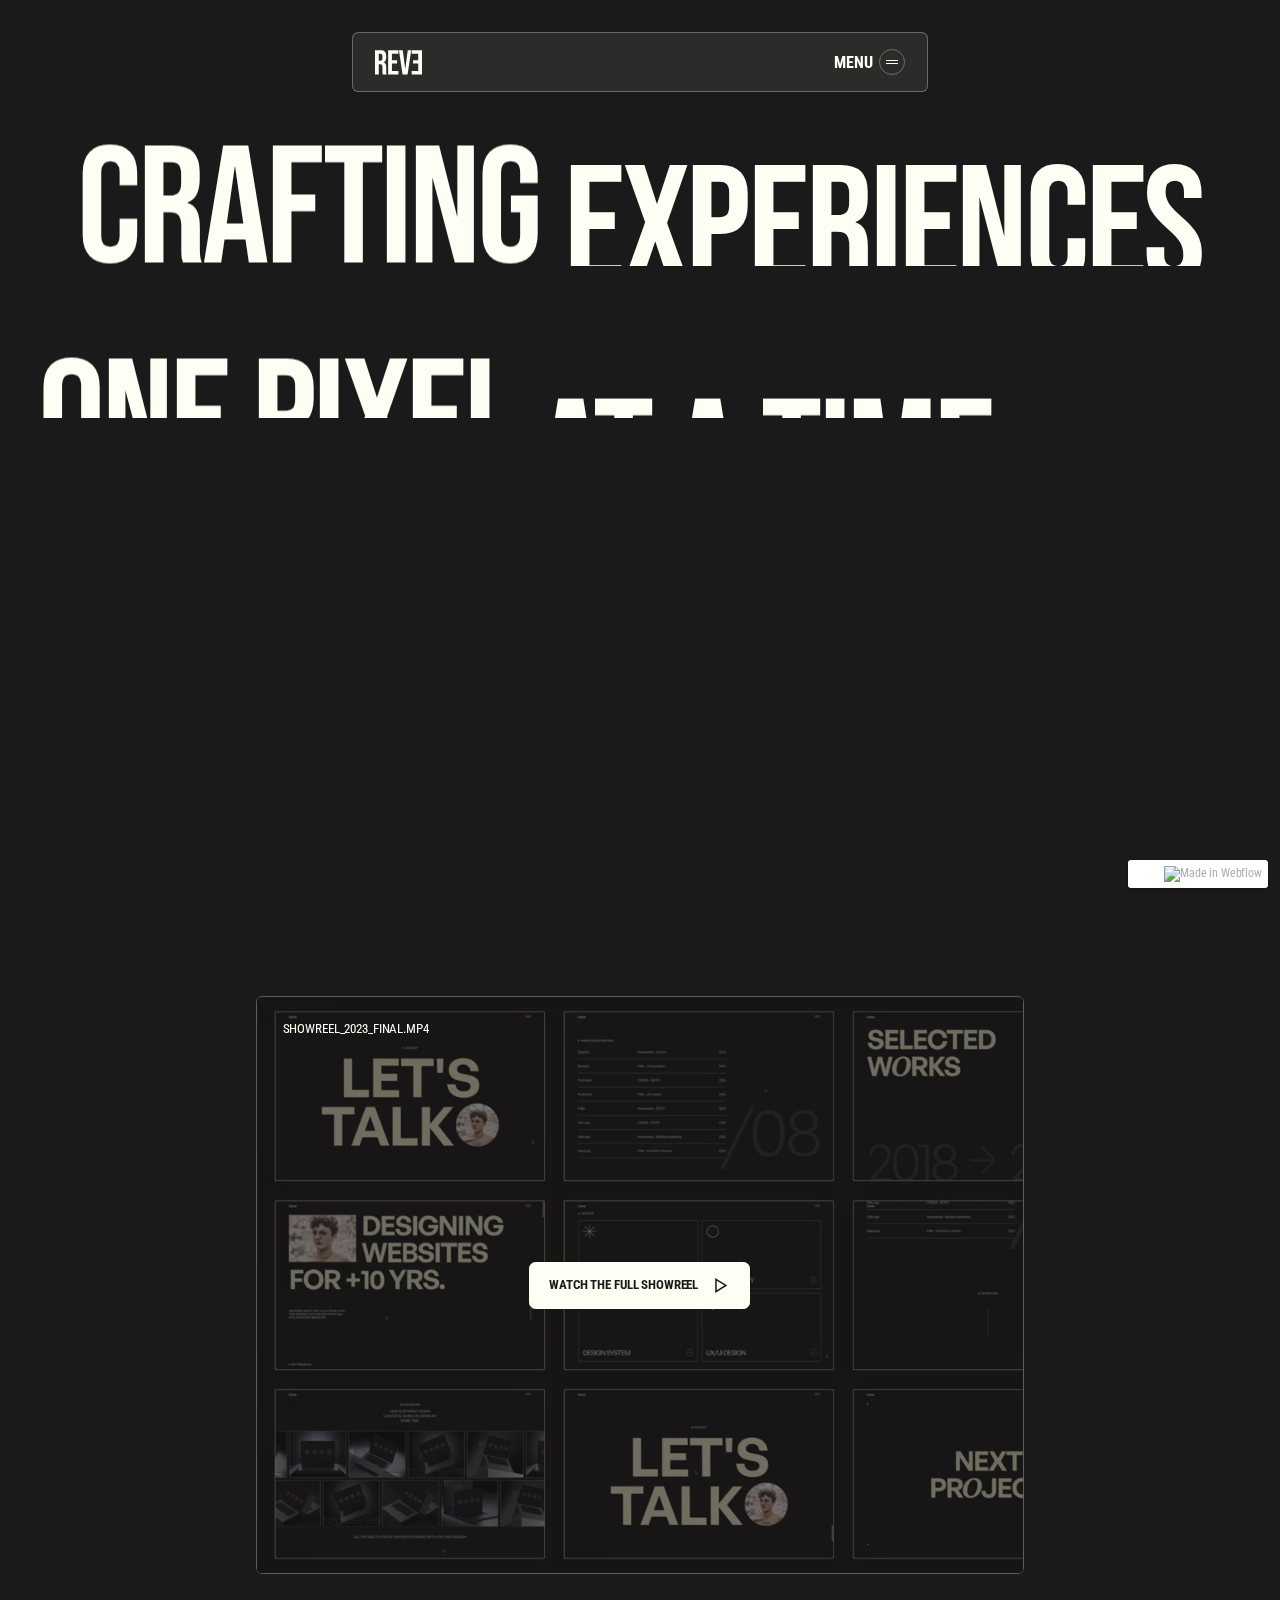
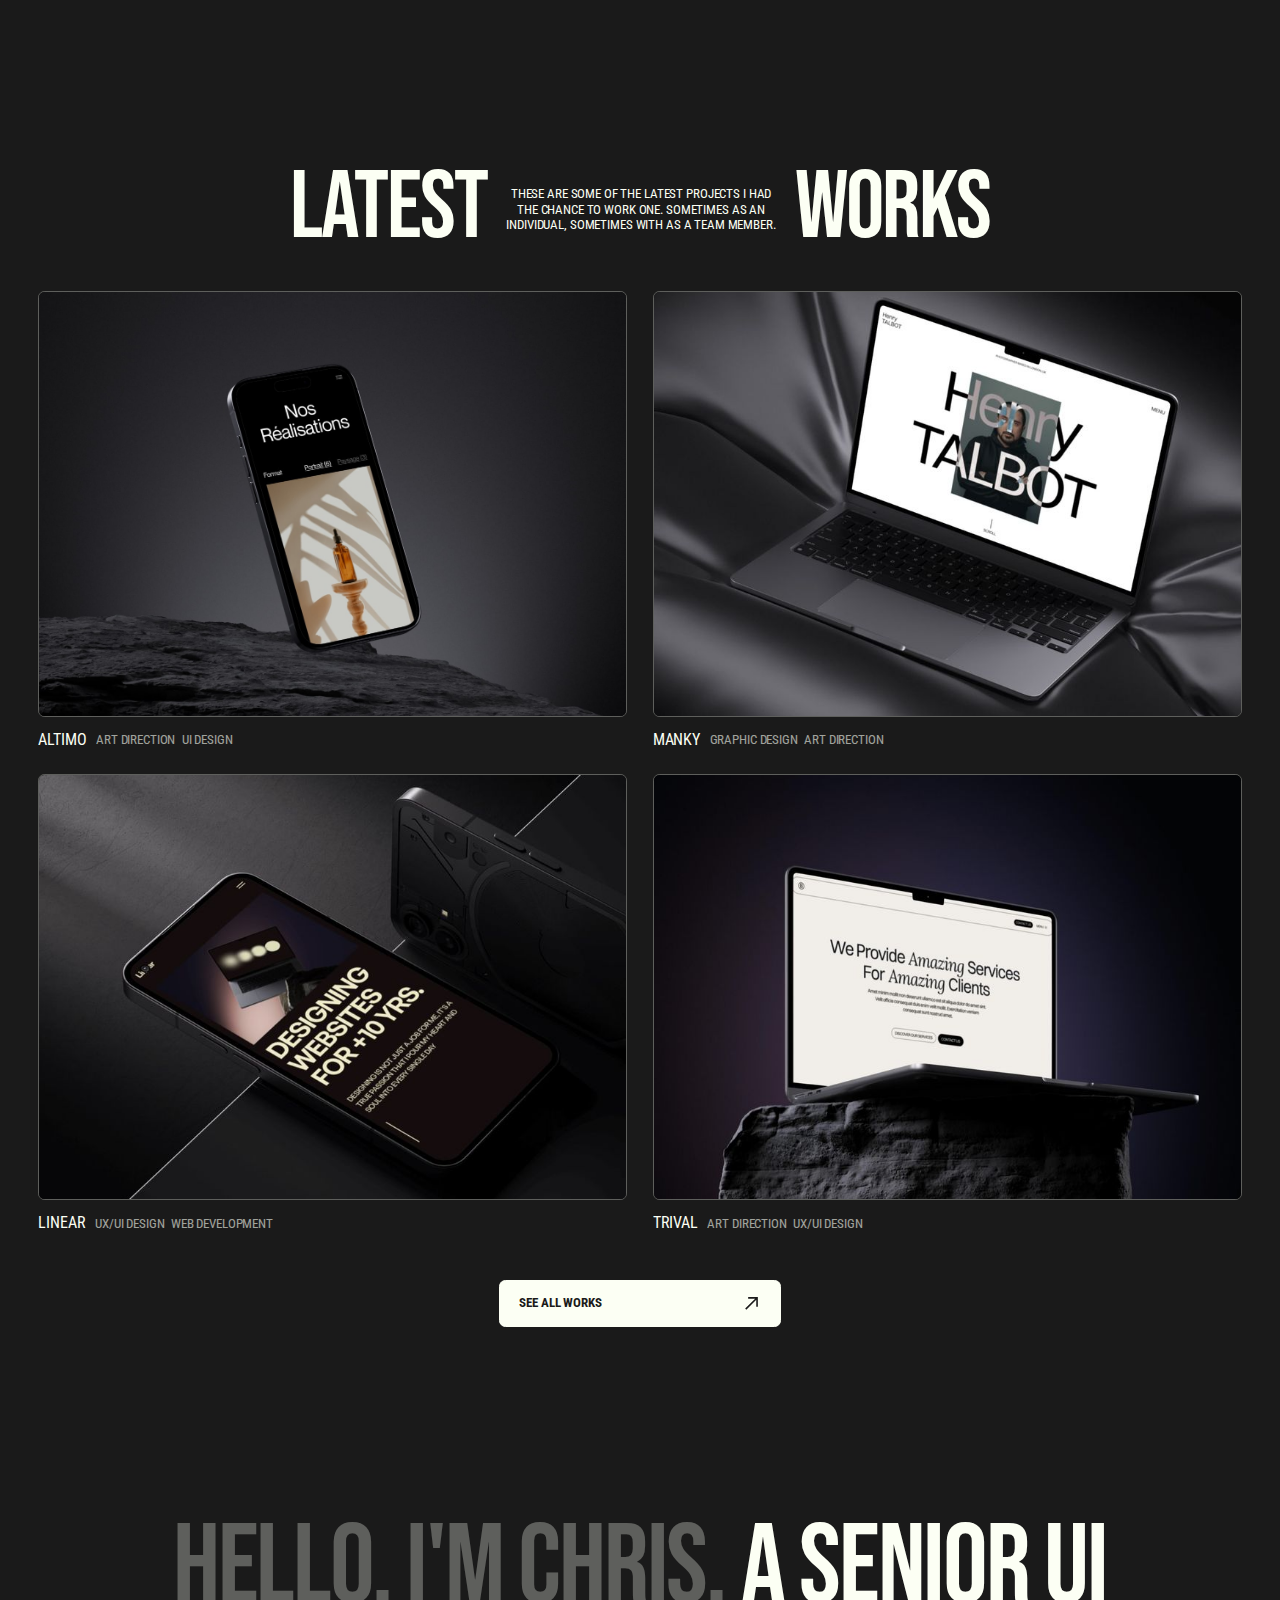
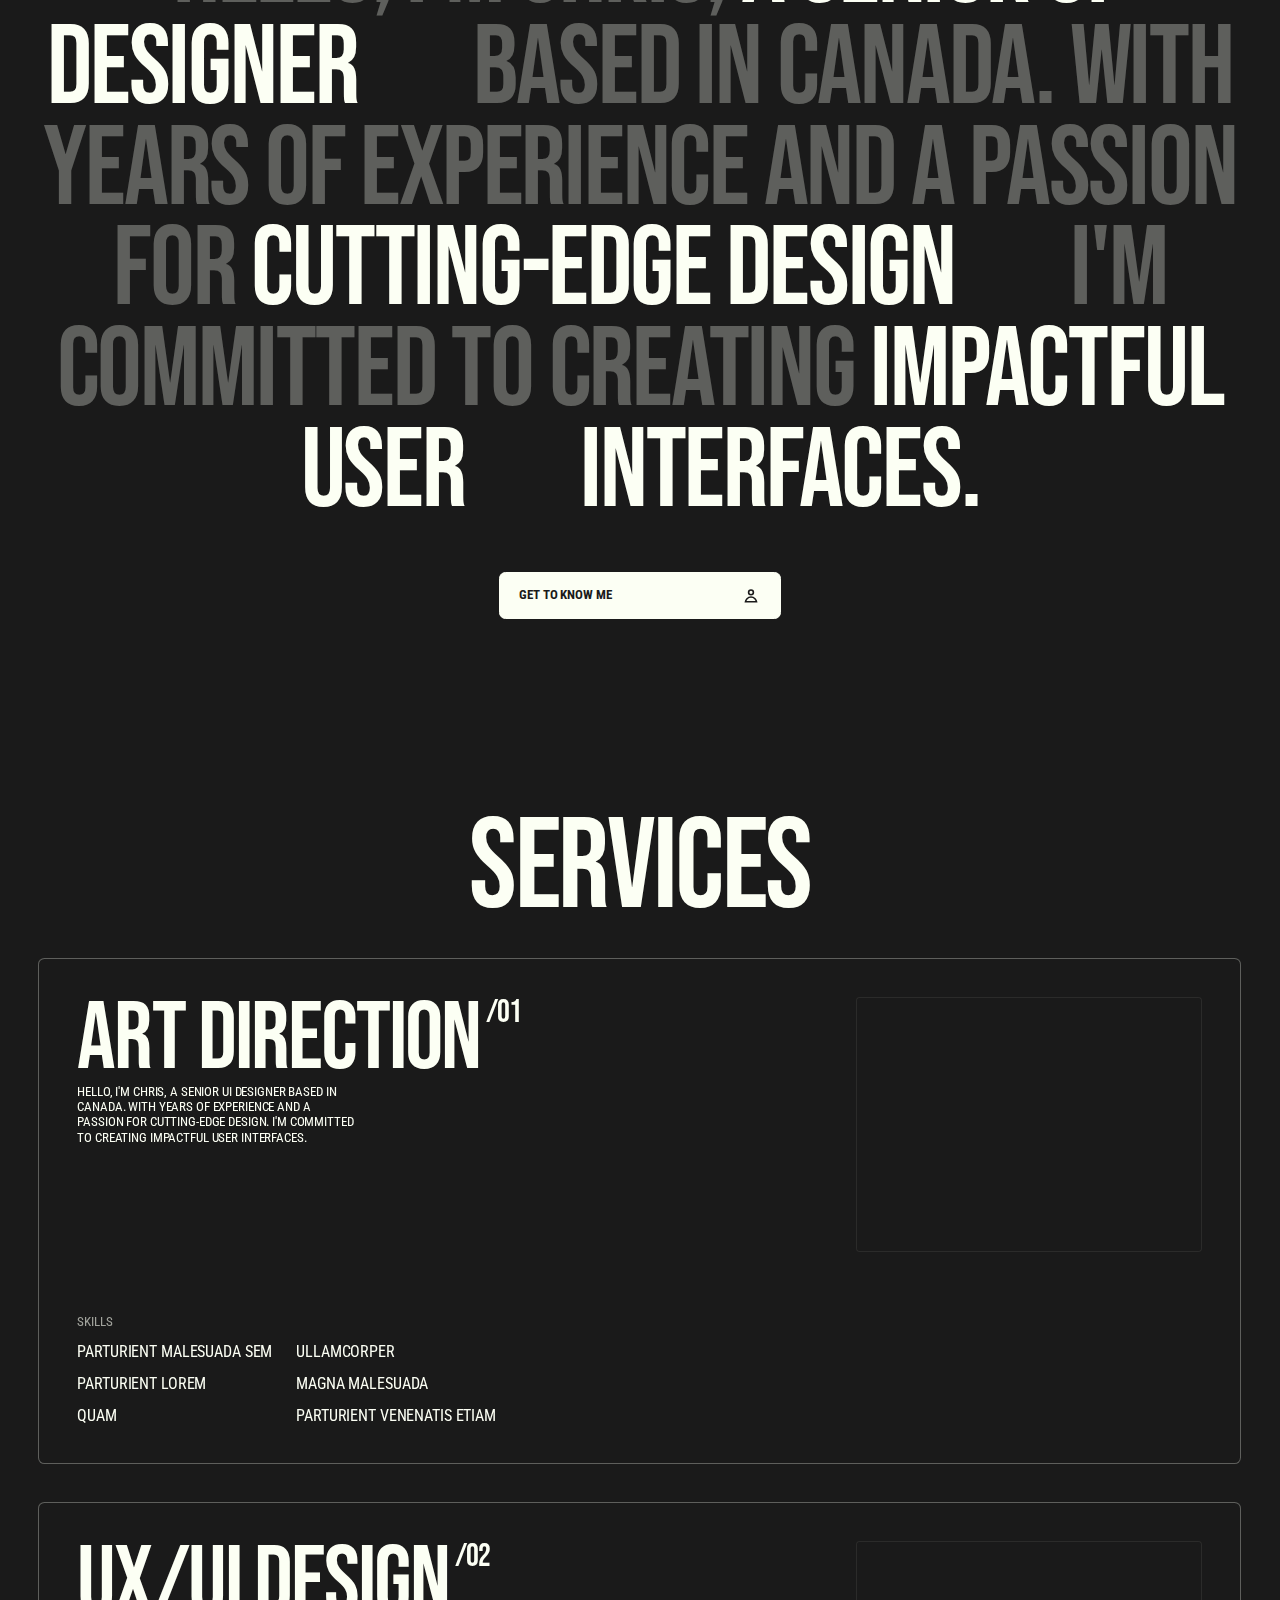
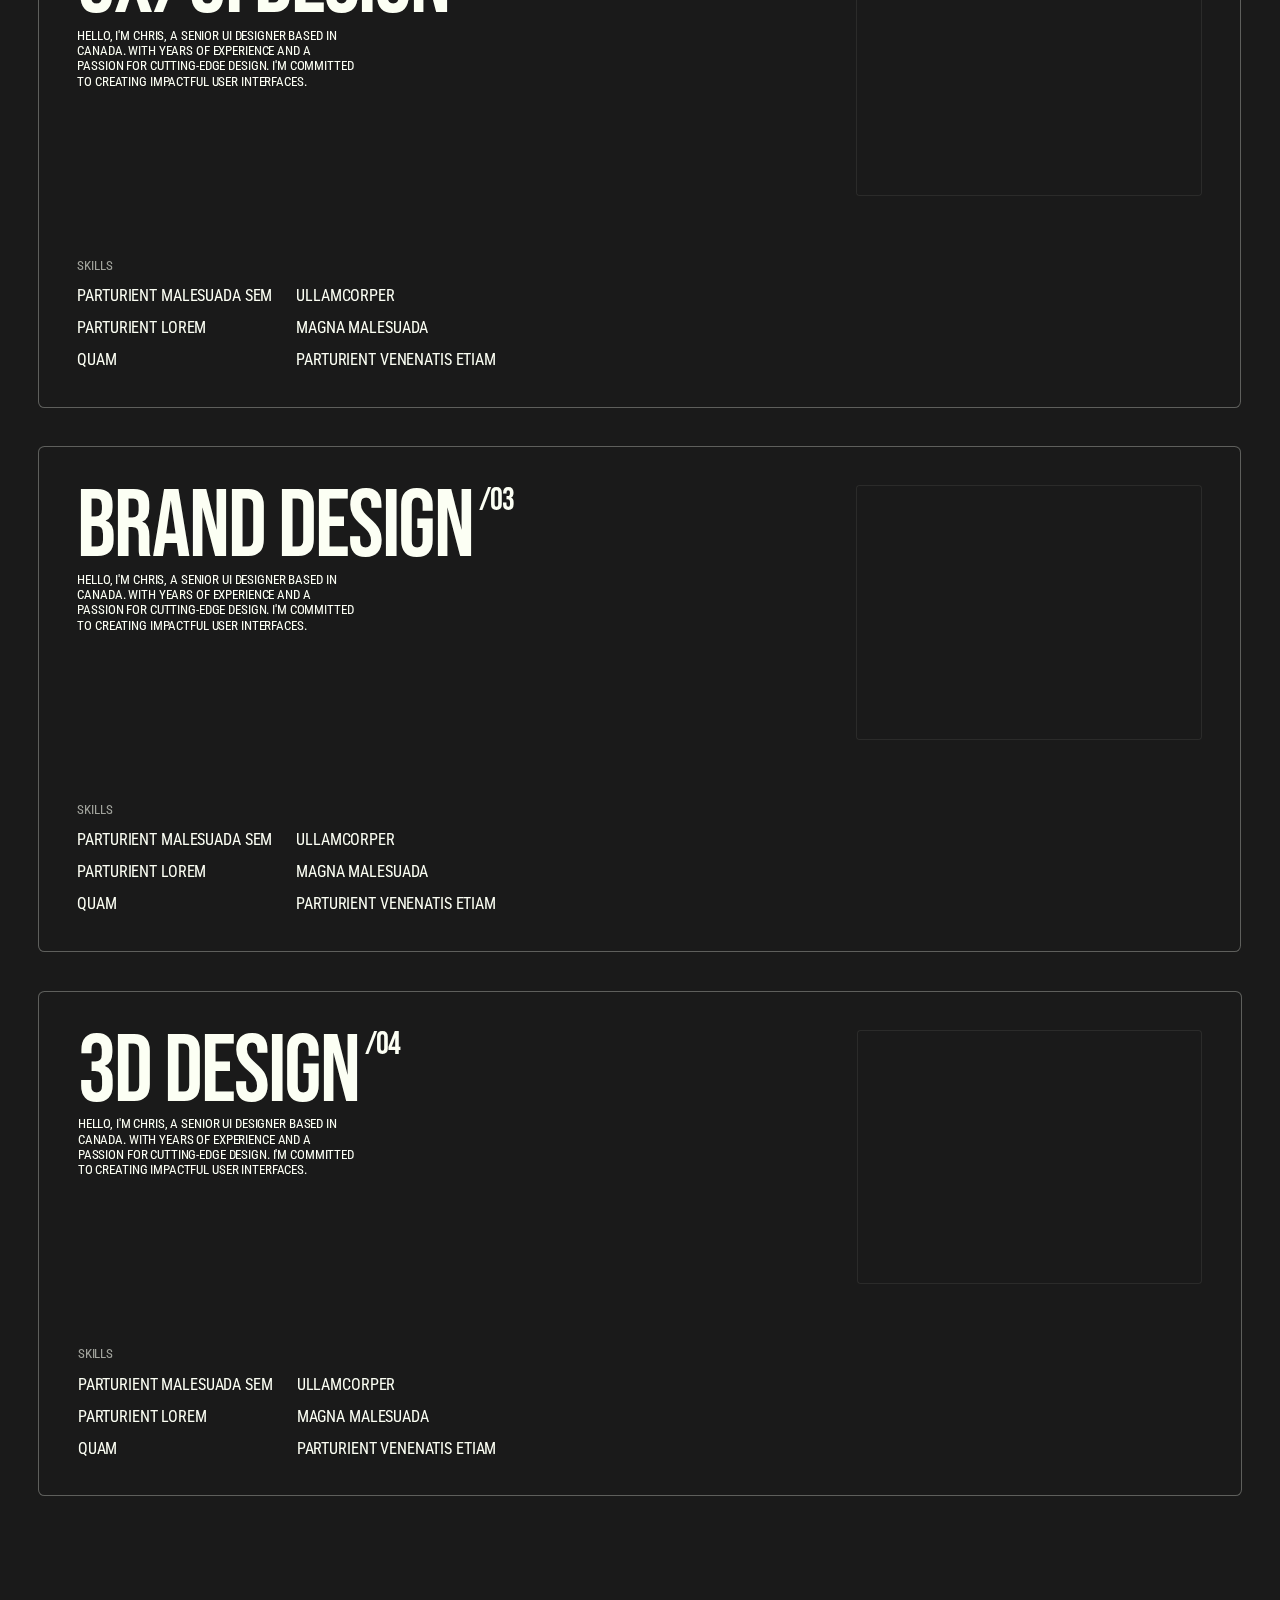
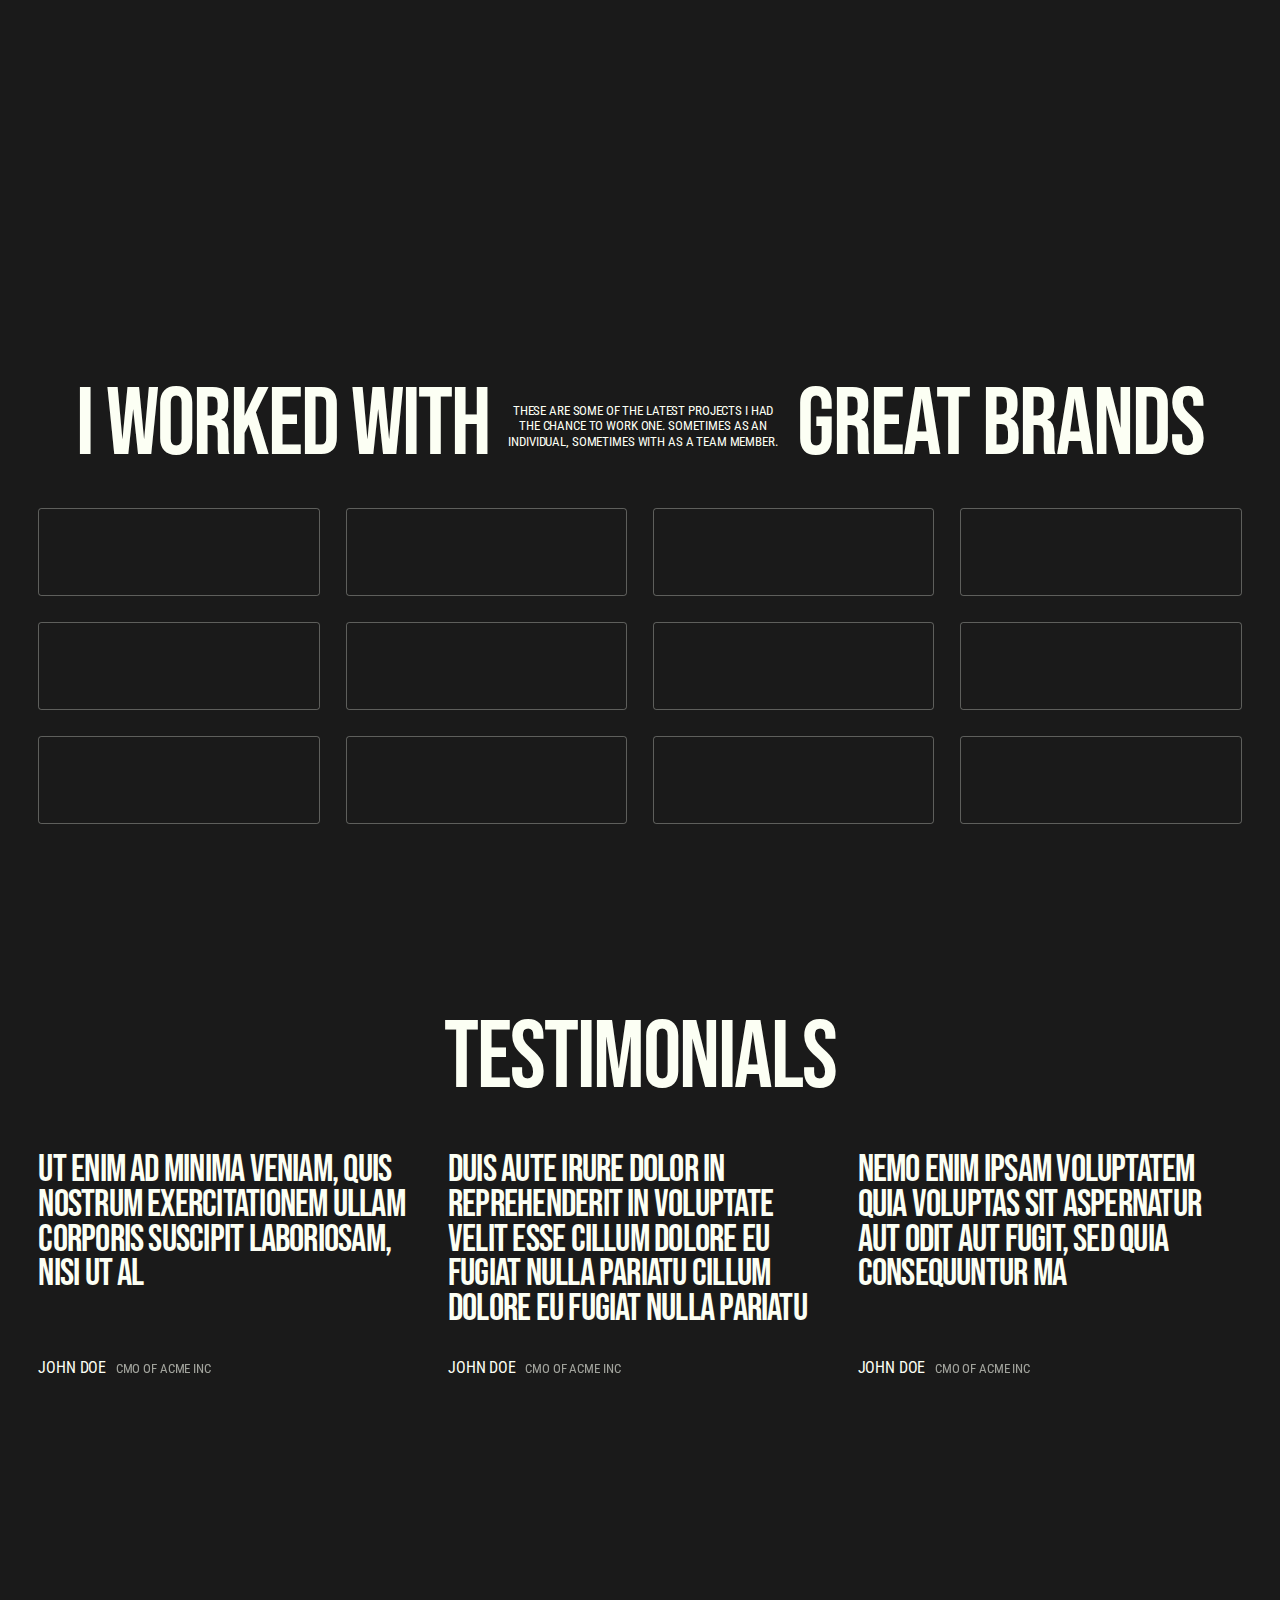
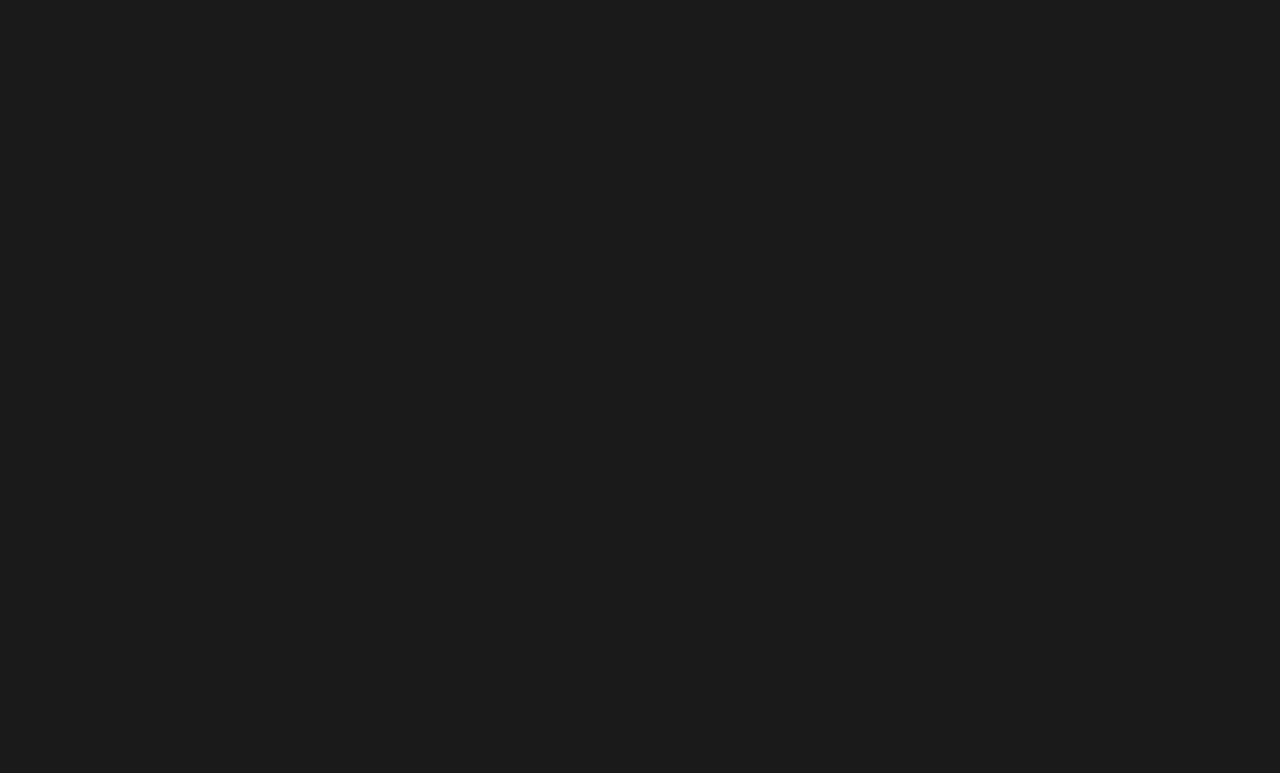
==== commit 535516d2: "montag abend" ====
--- a/template/index.html
+++ b/template/index.html
@@ -85,6 +85,7 @@
         <div>Close</div>
         <img src="images/REE9cjW8CAvU.svg" loading="lazy" alt="" class="button-icon"></a></div>
 </div>
+
 <main class="page-wrap">
     <div data-w-id="2d6f2012-fb07-721e-5d2e-cc1abedc7422" class="home-hero-section">
         <div class="home-hero-wrap">
@@ -399,6 +400,7 @@
         </div>
     </div>
 </main>
+
 <div class="footer-component">
     <div class="footer-spacer"></div>
     <footer class="footer">
